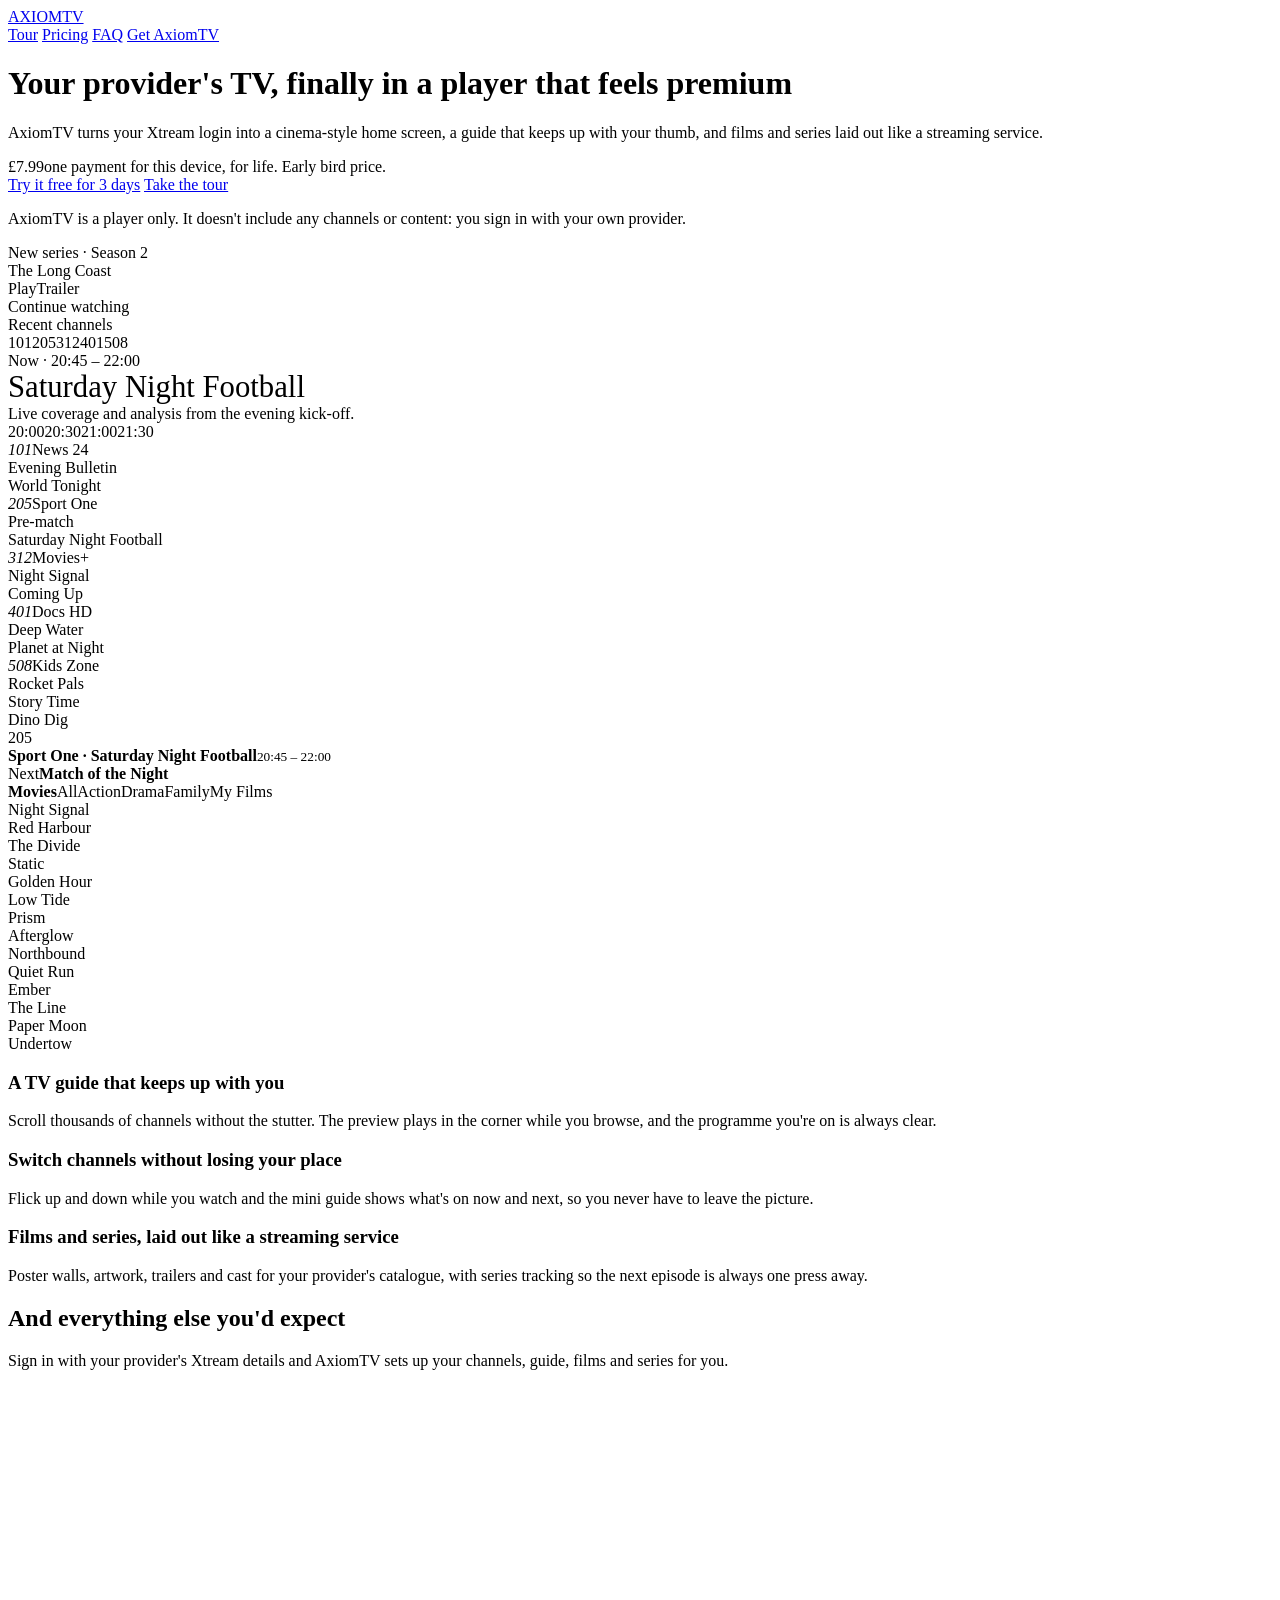
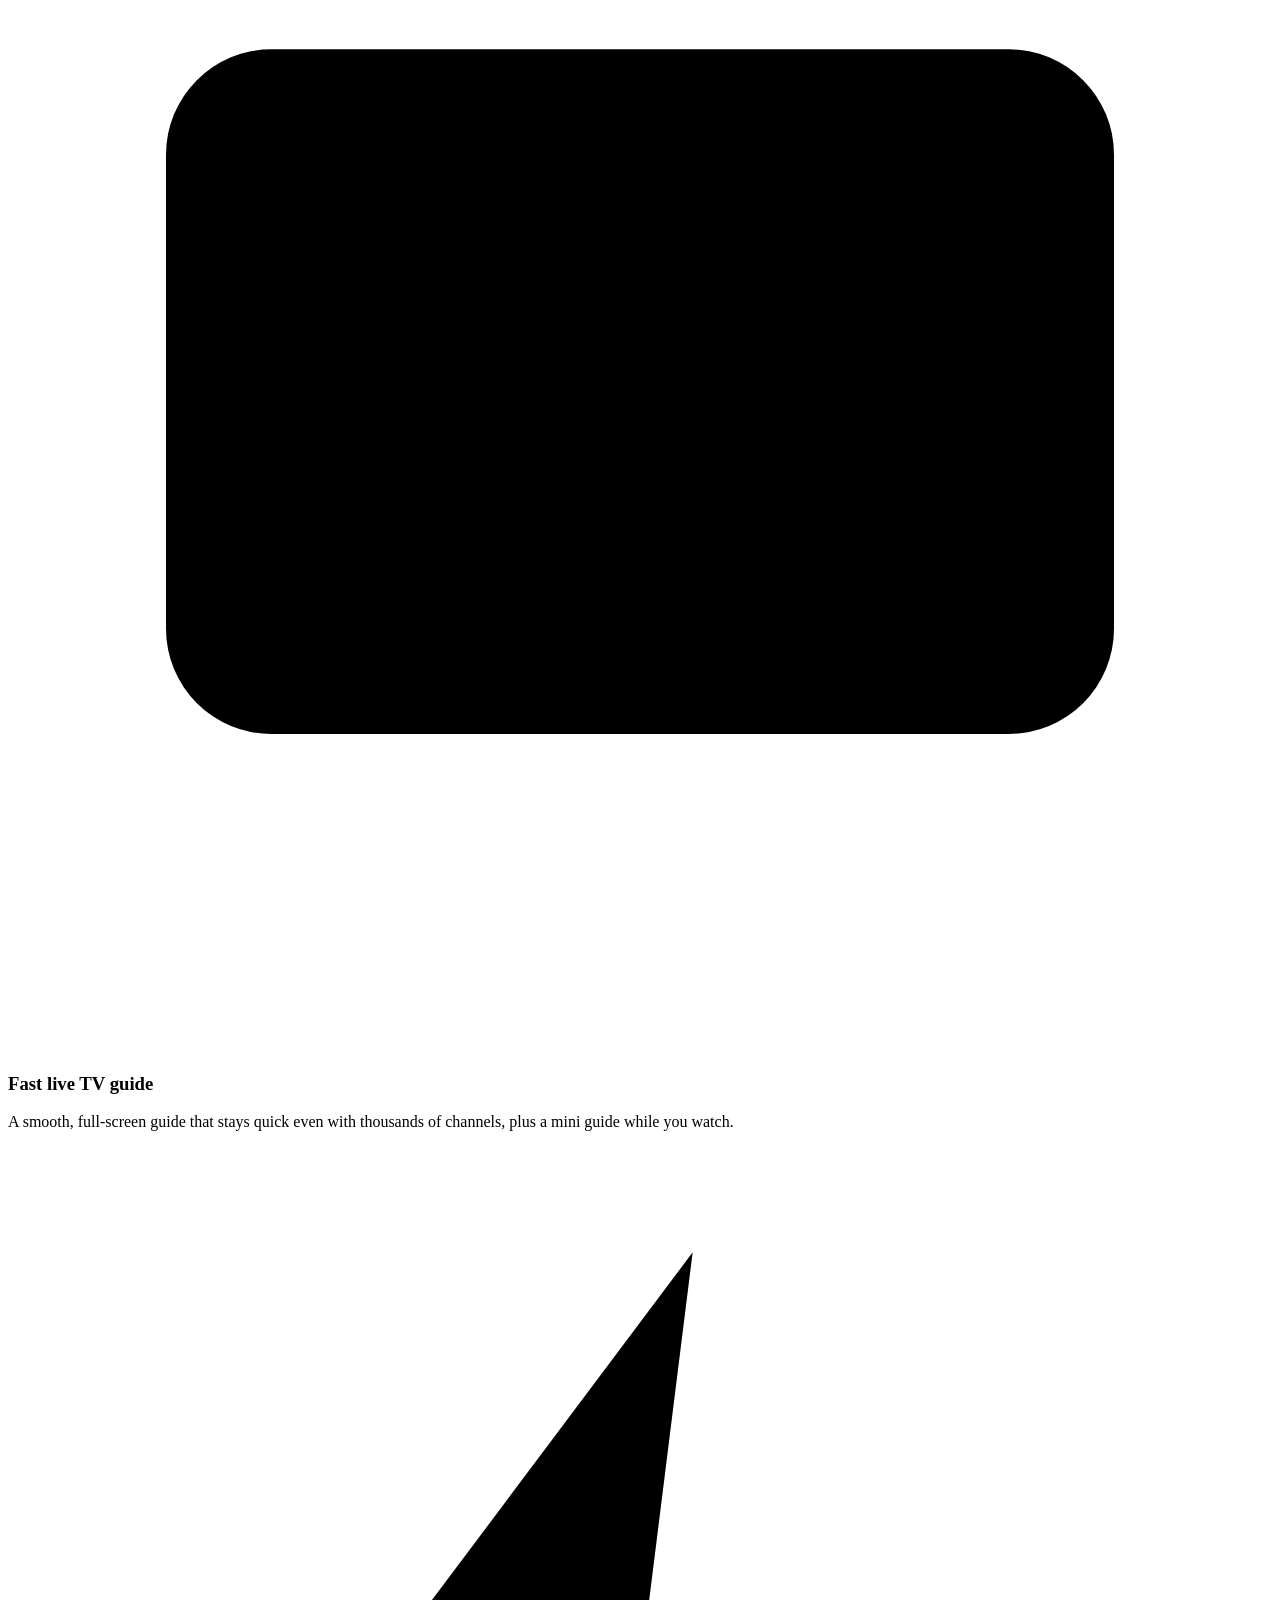
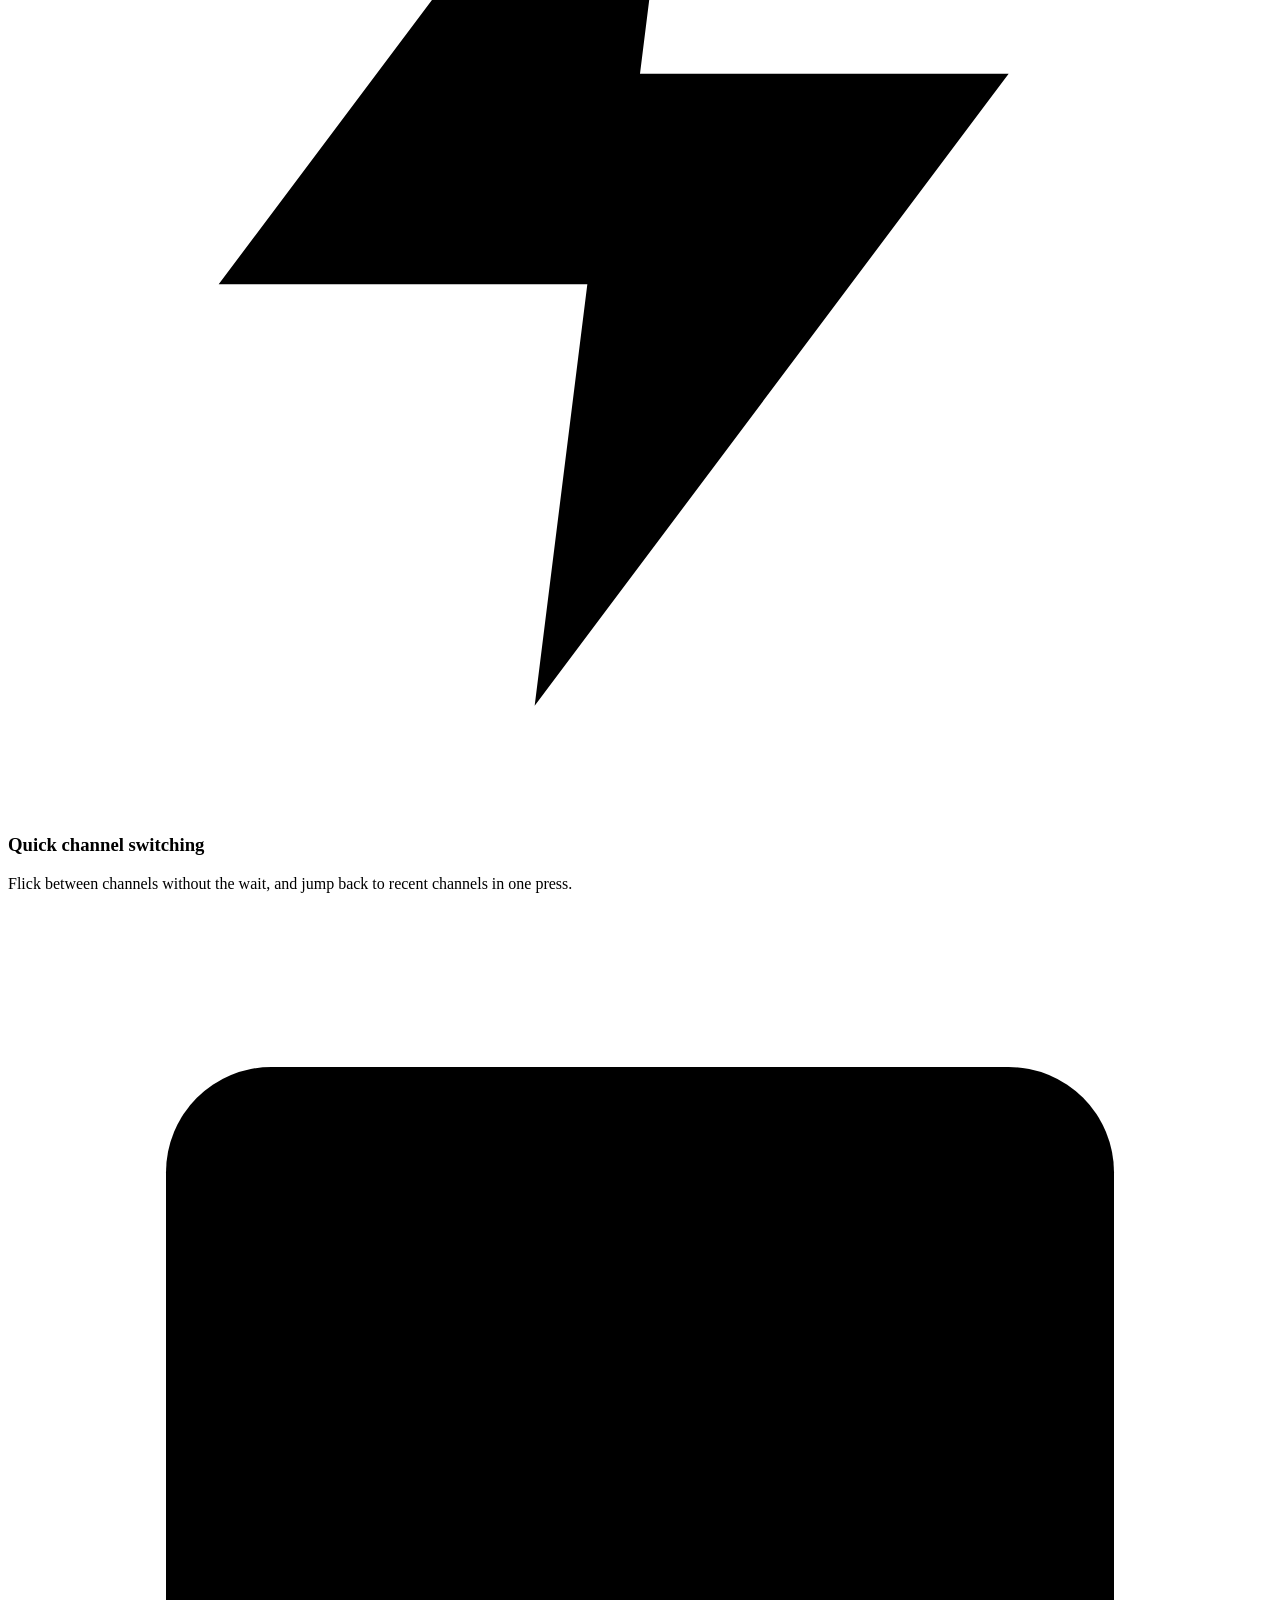
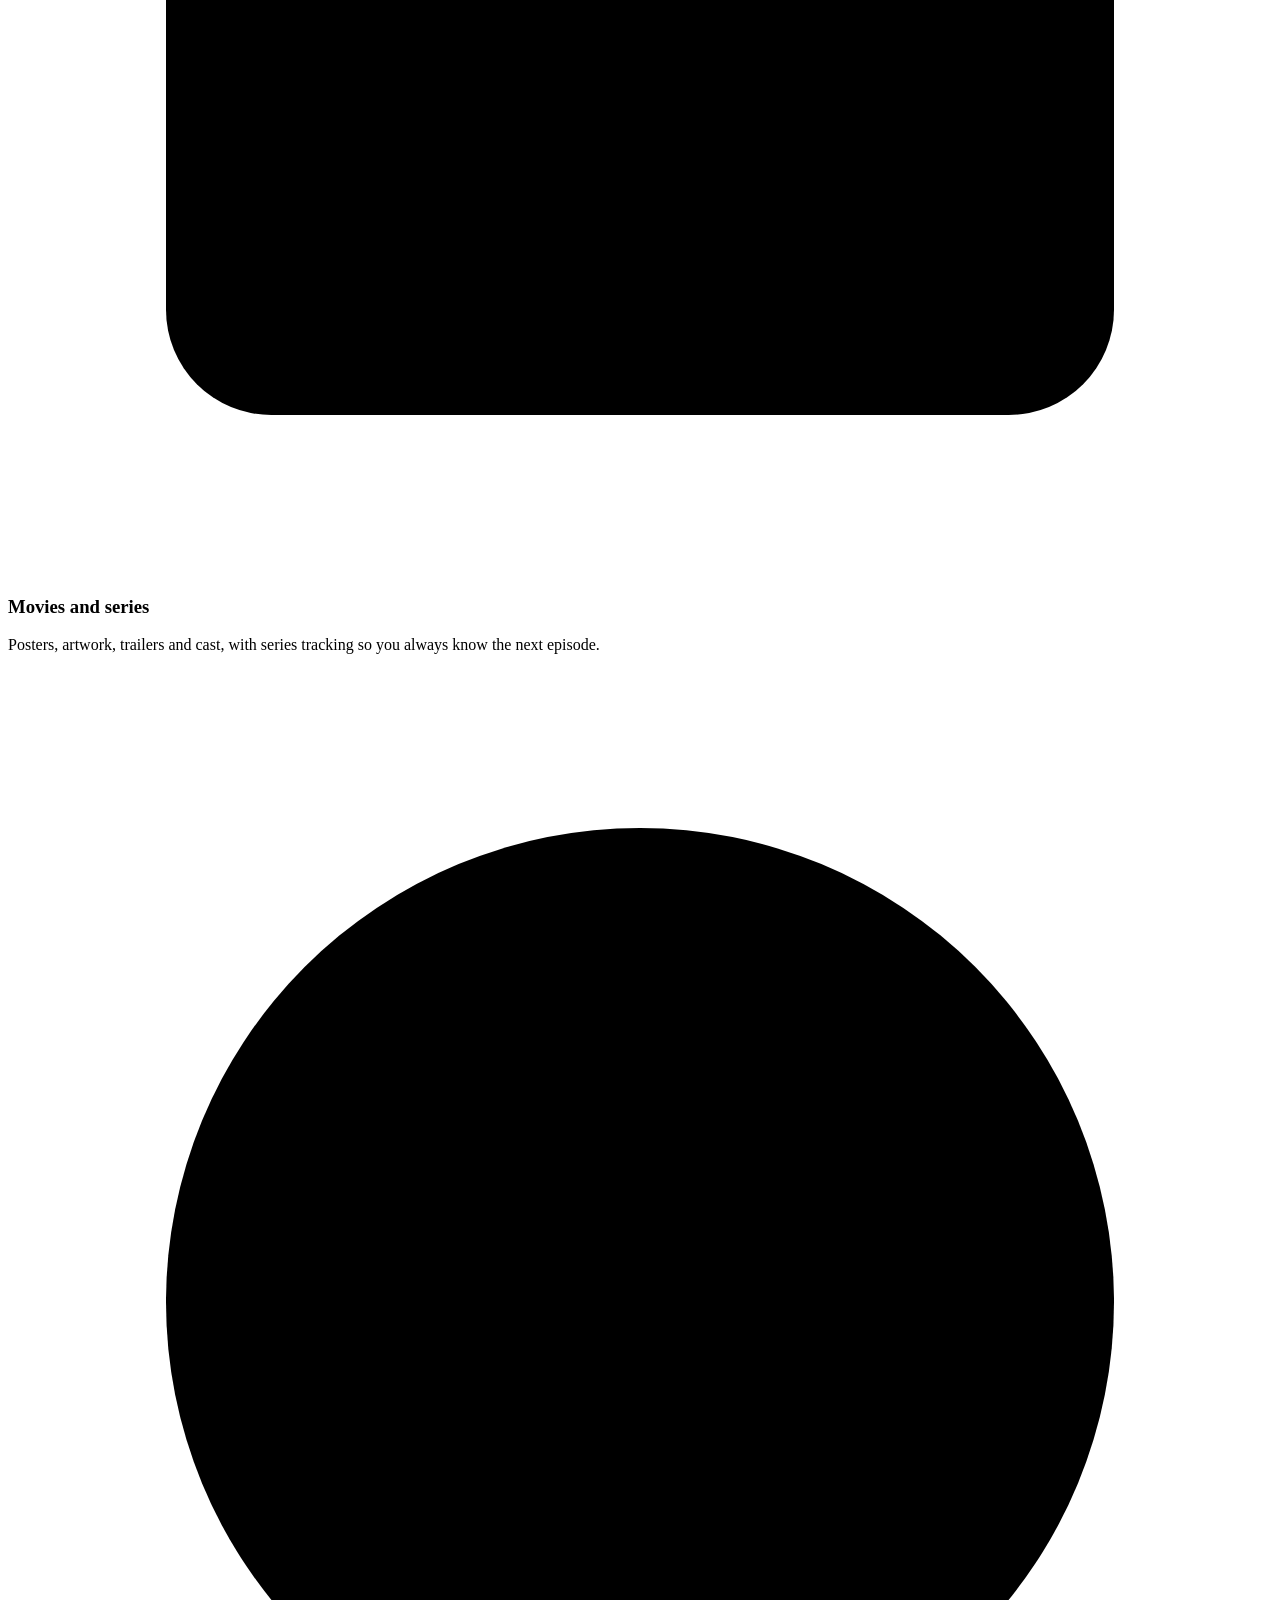
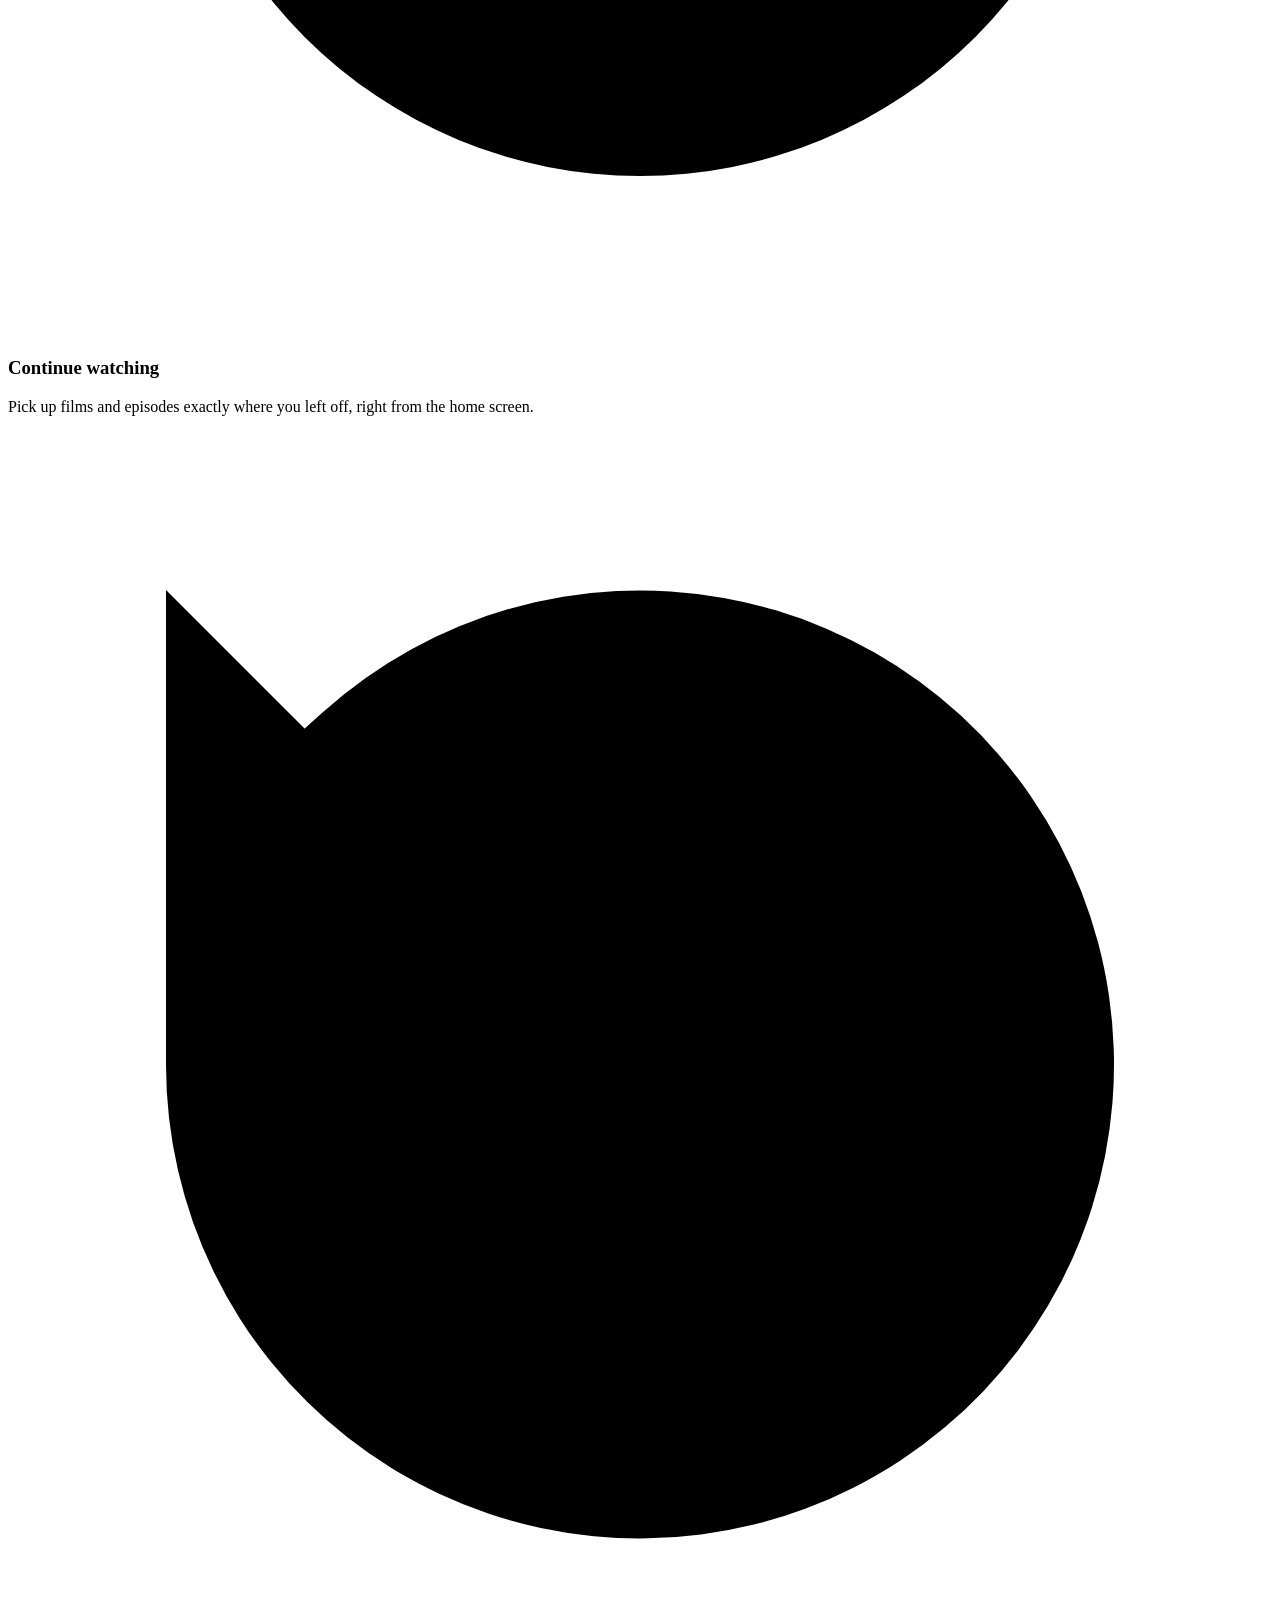
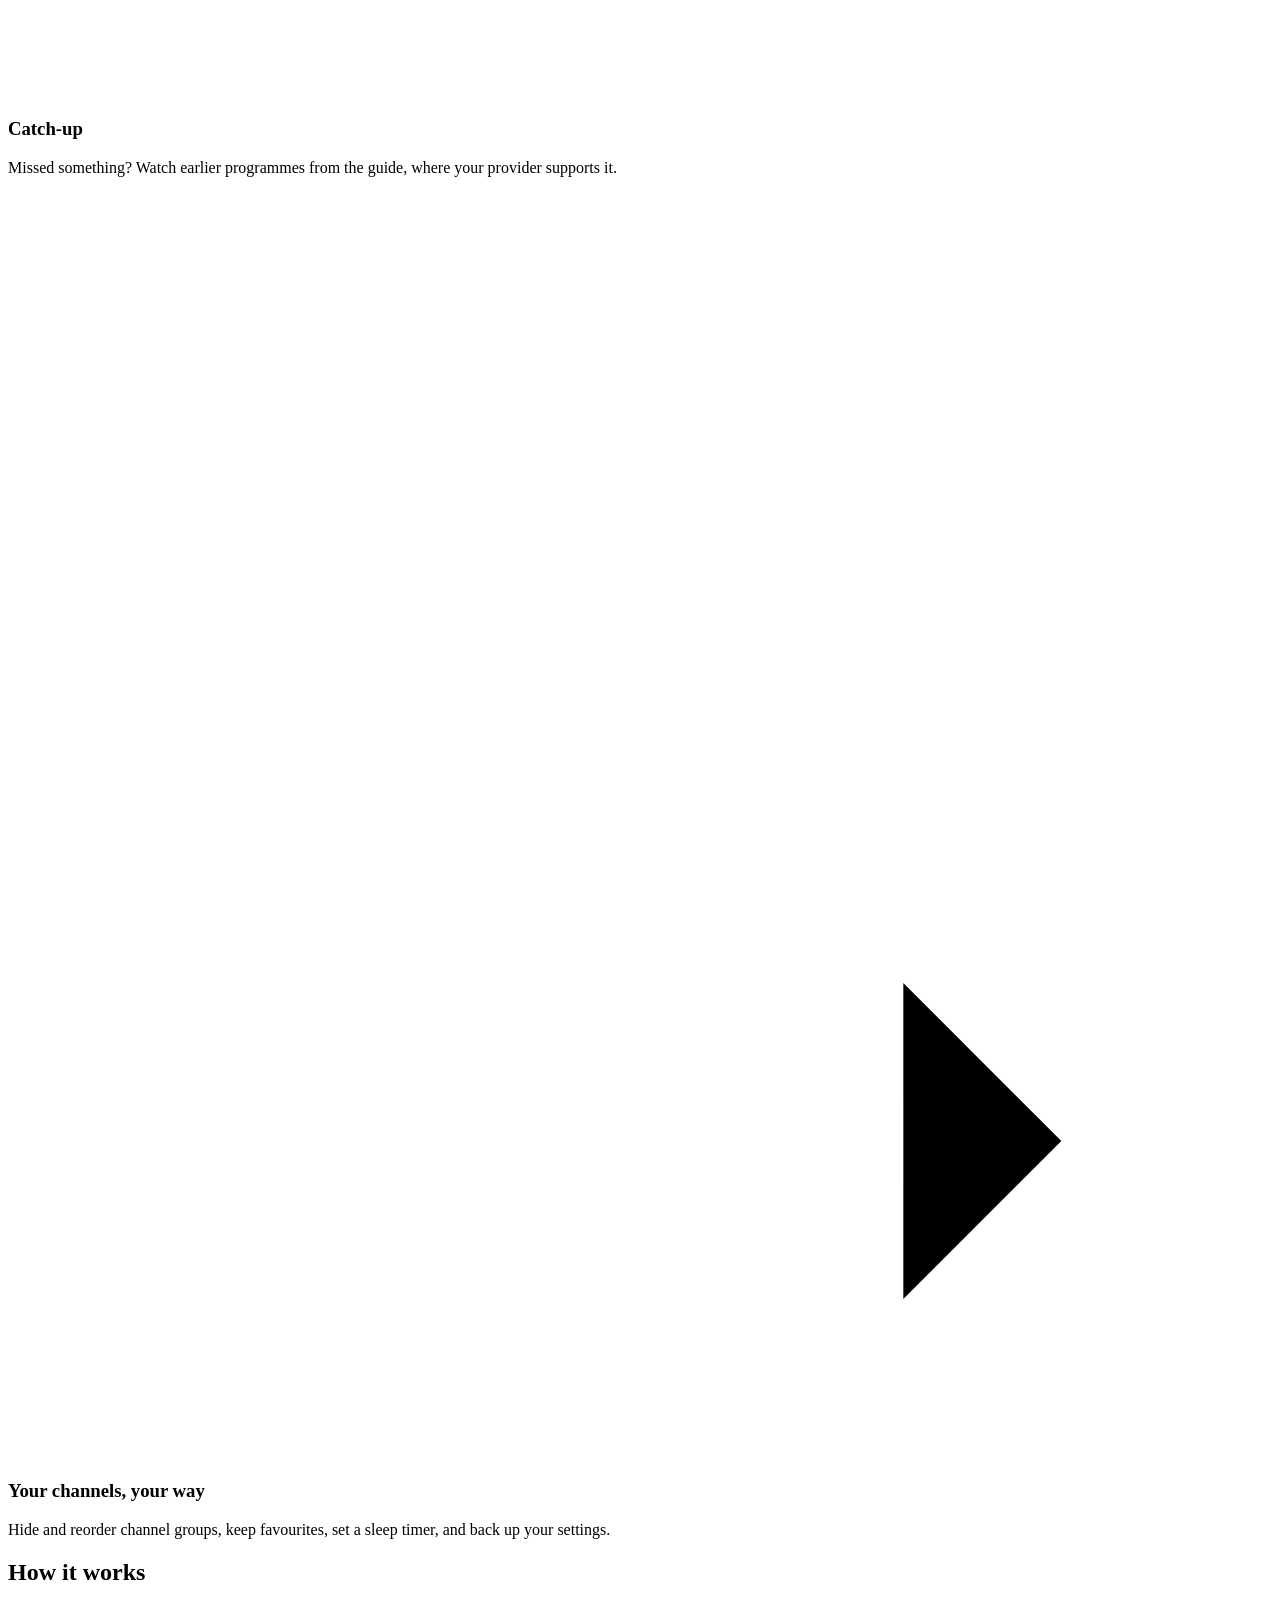
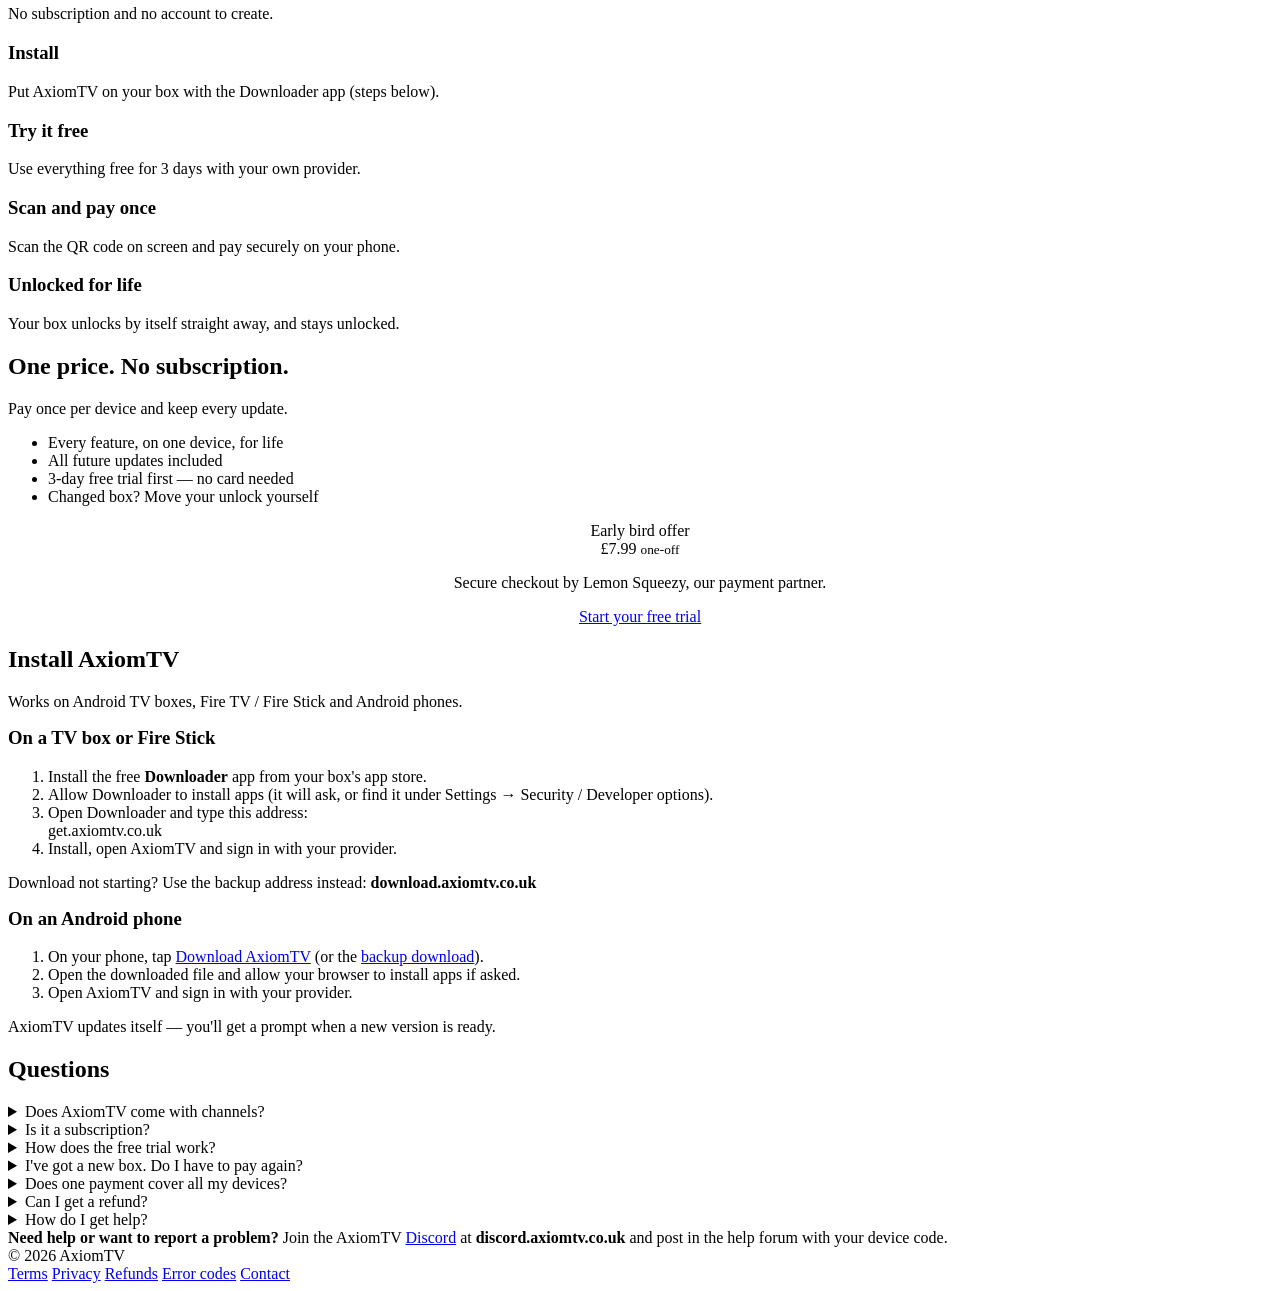
==== website/public/index.html @ 6c774df4 "Point Discord links at the AxiomTV server (discord.axiomtv.co.uk) Co-Authored-By: Claude Opus 5.5 <n" ====
<!doctype html>
<html lang="en-GB">
<head>
<meta charset="utf-8">
<meta name="viewport" content="width=device-width, initial-scale=1">
<title>AxiomTV – a fast, good-looking IPTV player for Android TV</title>
<meta name="description" content="AxiomTV is a media player for Android TV boxes, Fire TV and phones. Bring your own provider: fast live TV guide, movies and series, continue watching. 3-day free trial, then one payment unlocks your device for life.">
<meta property="og:title" content="AxiomTV">
<meta property="og:description" content="A fast, good-looking IPTV player for Android TV. 3-day free trial, one payment for life.">
<meta property="og:image" content="/icon.png">
<link rel="icon" href="/icon.png">
<link rel="preconnect" href="https://fonts.googleapis.com">
<link href="https://fonts.googleapis.com/css2?family=Michroma&family=Manrope:wght@400;500;600;700;800&display=swap" rel="stylesheet">
<link rel="stylesheet" href="/style.css">
<link rel="stylesheet" href="/tv.css">
</head>
<body>
<header class="top">
  <div class="wrap">
    <a class="brand" href="/"><img src="/logo.png" alt=""><span class="wordmark">AXIOMTV</span></a>
    <nav aria-label="Main">
      <a class="hide-sm" href="#tour">Tour</a>
      <a class="hide-sm" href="#pricing">Pricing</a>
      <a class="hide-sm" href="#faq">FAQ</a>
      <a class="btn gold small" href="#install">Get AxiomTV</a>
    </nav>
  </div>
</header>

<main>
  <div class="wrap hero2">
    <div class="hero-copy">
      <h1>Your provider's TV, finally in a player that feels premium</h1>
      <p class="lead">AxiomTV turns your Xtream login into a cinema-style home screen, a guide that keeps up with your thumb, and films and series laid out like a streaming service.</p>
      <div class="price-line"><span class="price-big">£7.99</span><span>one payment for this device, for life. Early bird price.</span></div>
      <div class="ctas">
        <a class="btn gold" href="#install">Try it free for 3 days</a>
        <a class="btn ghost" href="#tour">Take the tour</a>
      </div>
      <p class="note">AxiomTV is a player only. It doesn't include any channels or content: you sign in with your own provider.</p>
    </div>
    <div class="hero-tv">
      <div class="tv power">
        <div class="tv-frame">
          <div class="screen" aria-hidden="true">
            <div class="rail"><span class="mark"></span><i class="sel"></i><i></i><i></i><i></i><i></i></div>
            <div class="main">
              <div class="hero-tile art a6"><div class="t-meta">New series · Season 2</div><div class="t-title">The Long Coast</div><div class="t-btns"><span class="t-btn gold">Play</span><span class="t-btn">Trailer</span></div></div>
              <div class="row-title">Continue watching</div>
              <div class="tiles">
                <div class="tile art a1 focus"><span class="bar"><b style="width:70%"></b></span></div>
                <div class="tile art a3"><span class="bar"><b style="width:35%"></b></span></div>
                <div class="tile art a5"><span class="bar"><b style="width:82%"></b></span></div>
                <div class="tile art a2"><span class="bar"><b style="width:20%"></b></span></div>
                <div class="tile art a7"><span class="bar"><b style="width:55%"></b></span></div>
              </div>
              <div class="row-title">Recent channels</div>
              <div class="chans"><span class="chan">101</span><span class="chan">205</span><span class="chan">312</span><span class="chan">401</span><span class="chan">508</span></div>
            </div>
          </div>
        </div>
        <div class="tv-stand"></div>
      </div>
    </div>
  </div>

  <section id="tour" class="tour">
    <div class="wrap">
      <div class="tour-grid">
        <div class="tour-sticky">
          <div class="tv" id="tour-tv">
            <div class="tv-frame">
              <div class="screen" aria-hidden="true">
                <div class="layer on" data-screen="guide">
                  <div class="rail"><span class="mark"></span><i></i><i class="sel"></i><i></i><i></i><i></i></div>
                  <div class="main">
                    <div class="g-top">
                      <div class="g-preview art a4"></div>
                      <div class="g-info"><div class="g-now">Now · 20:45 – 22:00</div><div class="t-title" style="font-size:2.4cqw">Saturday Night Football</div><div class="g-desc">Live coverage and analysis from the evening kick-off.</div></div>
                    </div>
                    <div class="g-times"><span></span><span>20:00</span><span>20:30</span><span>21:00</span><span>21:30</span></div>
                    <div class="g-grid">
                      <span class="g-nowline"></span>
                      <div class="g-row"><div class="g-ch"><em>101</em>News 24</div><div class="g-progs"><div class="g-p" style="flex:2">Evening Bulletin</div><div class="g-p" style="flex:3">World Tonight</div></div></div>
                      <div class="g-row"><div class="g-ch"><em>205</em>Sport One</div><div class="g-progs"><div class="g-p" style="flex:1.2">Pre-match</div><div class="g-p focus" style="flex:3.8">Saturday Night Football</div></div></div>
                      <div class="g-row"><div class="g-ch"><em>312</em>Movies+</div><div class="g-progs"><div class="g-p" style="flex:3.4">Night Signal</div><div class="g-p" style="flex:1.6">Coming Up</div></div></div>
                      <div class="g-row"><div class="g-ch"><em>401</em>Docs HD</div><div class="g-progs"><div class="g-p" style="flex:2.5">Deep Water</div><div class="g-p" style="flex:2.5">Planet at Night</div></div></div>
                      <div class="g-row"><div class="g-ch"><em>508</em>Kids Zone</div><div class="g-progs"><div class="g-p" style="flex:1.5">Rocket Pals</div><div class="g-p" style="flex:1.5">Story Time</div><div class="g-p" style="flex:2">Dino Dig</div></div></div>
                    </div>
                  </div>
                </div>
                <div class="layer" data-screen="player">
                  <div class="play-bg art a4" style="border-radius:0"></div>
                  <div class="mini">
                    <div class="num">205</div>
                    <div class="what"><b>Sport One · Saturday Night Football</b><small>20:45 – 22:00</small><div class="prog"><b></b></div></div>
                    <div class="next">Next<b>Match of the Night</b></div>
                  </div>
                </div>
                <div class="layer" data-screen="movies">
                  <div class="rail"><span class="mark"></span><i></i><i></i><i class="sel"></i><i></i><i></i></div>
                  <div class="main">
                    <div class="m-head"><b>Movies</b><span class="chip sel">All</span><span class="chip">Action</span><span class="chip">Drama</span><span class="chip">Family</span><span class="chip">My Films</span></div>
                    <div class="posters">
                      <div class="poster art a1"><span>Night Signal</span></div><div class="poster art a2 focus"><span>Red Harbour</span></div><div class="poster art a3"><span>The Divide</span></div><div class="poster art a5"><span>Static</span></div><div class="poster art a6"><span>Golden Hour</span></div><div class="poster art a7"><span>Low Tide</span></div><div class="poster art a8"><span>Prism</span></div>
                      <div class="poster art a4"><span>Afterglow</span></div><div class="poster art a8"><span>Northbound</span></div><div class="poster art a1"><span>Quiet Run</span></div><div class="poster art a6"><span>Ember</span></div><div class="poster art a3"><span>The Line</span></div><div class="poster art a2"><span>Paper Moon</span></div><div class="poster art a5"><span>Undertow</span></div>
                    </div>
                  </div>
                </div>
              </div>
            </div>
            <div class="tv-stand"></div>
          </div>
          <div class="tour-dots" aria-hidden="true"><i class="on"></i><i></i><i></i></div>
        </div>
        <div class="tour-steps">
          <div class="tour-step on" data-show="guide">
            <h3>A TV guide that keeps up with you</h3>
            <p>Scroll thousands of channels without the stutter. The preview plays in the corner while you browse, and the programme you're on is always clear.</p>
          </div>
          <div class="tour-step" data-show="player">
            <h3>Switch channels without losing your place</h3>
            <p>Flick up and down while you watch and the mini guide shows what's on now and next, so you never have to leave the picture.</p>
          </div>
          <div class="tour-step" data-show="movies">
            <h3>Films and series, laid out like a streaming service</h3>
            <p>Poster walls, artwork, trailers and cast for your provider's catalogue, with series tracking so the next episode is always one press away.</p>
          </div>
        </div>
      </div>
    </div>
  </section>

  <section id="features">
    <div class="wrap">
      <h2>And everything else you'd expect</h2>
      <p class="sub">Sign in with your provider's Xtream details and AxiomTV sets up your channels, guide, films and series for you.</p>
      <div class="grid">
        <div class="card feature">
          <div class="icon"><svg viewBox="0 0 24 24" aria-hidden="true"><rect x="3" y="5" width="18" height="13" rx="2"/><path d="M8 21h8M3 10h18"/></svg></div>
          <h3>Fast live TV guide</h3>
          <p>A smooth, full-screen guide that stays quick even with thousands of channels, plus a mini guide while you watch.</p>
        </div>
        <div class="card feature">
          <div class="icon"><svg viewBox="0 0 24 24" aria-hidden="true"><path d="M13 2 4 14h7l-1 8 9-12h-7z"/></svg></div>
          <h3>Quick channel switching</h3>
          <p>Flick between channels without the wait, and jump back to recent channels in one press.</p>
        </div>
        <div class="card feature">
          <div class="icon"><svg viewBox="0 0 24 24" aria-hidden="true"><rect x="3" y="3" width="18" height="18" rx="2"/><path d="M7 3v18M17 3v18M3 8h4M3 16h4M17 8h4M17 16h4"/></svg></div>
          <h3>Movies and series</h3>
          <p>Posters, artwork, trailers and cast, with series tracking so you always know the next episode.</p>
        </div>
        <div class="card feature">
          <div class="icon"><svg viewBox="0 0 24 24" aria-hidden="true"><circle cx="12" cy="12" r="9"/><path d="m10 8 6 4-6 4z"/></svg></div>
          <h3>Continue watching</h3>
          <p>Pick up films and episodes exactly where you left off, right from the home screen.</p>
        </div>
        <div class="card feature">
          <div class="icon"><svg viewBox="0 0 24 24" aria-hidden="true"><path d="M3 12a9 9 0 1 0 3-6.7L3 8"/><path d="M3 3v5h5M12 7v5l3 2"/></svg></div>
          <h3>Catch-up</h3>
          <p>Missed something? Watch earlier programmes from the guide, where your provider supports it.</p>
        </div>
        <div class="card feature">
          <div class="icon"><svg viewBox="0 0 24 24" aria-hidden="true"><path d="M4 6h16M4 12h10M4 18h7"/><path d="m17 15 3 3-3 3"/></svg></div>
          <h3>Your channels, your way</h3>
          <p>Hide and reorder channel groups, keep favourites, set a sleep timer, and back up your settings.</p>
        </div>
      </div>
    </div>
  </section>

  <section id="how">
    <div class="wrap">
      <h2>How it works</h2>
      <p class="sub">No subscription and no account to create.</p>
      <div class="steps">
        <div class="card step"><h3>Install</h3><p>Put AxiomTV on your box with the Downloader app (steps below).</p></div>
        <div class="card step"><h3>Try it free</h3><p>Use everything free for 3 days with your own provider.</p></div>
        <div class="card step"><h3>Scan and pay once</h3><p>Scan the QR code on screen and pay securely on your phone.</p></div>
        <div class="card step"><h3>Unlocked for life</h3><p>Your box unlocks by itself straight away, and stays unlocked.</p></div>
      </div>
    </div>
  </section>

  <section id="pricing">
    <div class="wrap">
      <div class="card pricing">
        <div>
          <h2>One price. No subscription.</h2>
          <p class="sub" style="margin-bottom:0">Pay once per device and keep every update.</p>
          <ul class="ticks">
            <li>Every feature, on one device, for life</li>
            <li>All future updates included</li>
            <li>3-day free trial first — no card needed</li>
            <li>Changed box? Move your unlock yourself</li>
          </ul>
        </div>
        <div style="text-align:center">
          <div class="price-chip">Early bird offer</div>
          <div class="big-price">£7.99 <small>one-off</small></div>
          <p class="note">Secure checkout by Lemon Squeezy, our payment partner.</p>
          <a class="btn gold" href="#install">Start your free trial</a>
        </div>
      </div>
    </div>
  </section>

  <section id="install">
    <div class="wrap">
      <h2>Install AxiomTV</h2>
      <p class="sub">Works on Android TV boxes, Fire TV / Fire Stick and Android phones.</p>
      <div class="grid">
        <div class="card">
          <h3 style="margin-top:0">On a TV box or Fire Stick</h3>
          <ol class="how">
            <li>Install the free <b>Downloader</b> app from your box's app store.</li>
            <li>Allow Downloader to install apps (it will ask, or find it under Settings → Security / Developer options).</li>
            <li>Open Downloader and type this address:<br><span class="install-code" id="get-url">get.axiomtv.co.uk</span></li>
            <li>Install, open AxiomTV and sign in with your provider.</li>
          </ol>
          <p class="note">Download not starting? Use the backup address instead: <b>download.axiomtv.co.uk</b></p>
        </div>
        <div class="card">
          <h3 style="margin-top:0">On an Android phone</h3>
          <ol class="how">
            <li>On your phone, tap <a href="/get">Download AxiomTV</a> (or the <a href="/backup">backup download</a>).</li>
            <li>Open the downloaded file and allow your browser to install apps if asked.</li>
            <li>Open AxiomTV and sign in with your provider.</li>
          </ol>
          <p class="note">AxiomTV updates itself — you'll get a prompt when a new version is ready.</p>
        </div>
      </div>
    </div>
  </section>

  <section id="faq">
    <div class="wrap">
      <h2>Questions</h2>
      <div class="card">
        <details><summary>Does AxiomTV come with channels?</summary><p>No. AxiomTV is a player only. You need your own subscription with a provider that gives you Xtream login details, and you're responsible for making sure your provider and what you watch are legal where you live.</p></details>
        <details><summary>Is it a subscription?</summary><p>No. You pay once and that device is unlocked for life, including future updates.</p></details>
        <details><summary>How does the free trial work?</summary><p>Every device gets 3 days of full use. When the trial ends, AxiomTV shows a QR code — scan it, pay on your phone, and the box unlocks by itself. No card is needed for the trial.</p></details>
        <details><summary>I've got a new box. Do I have to pay again?</summary><p>No. On your old box go to Settings → Licence → Move to another box, then on the new box choose "Already paid?" and type the code. If your old box is lost or broken, use the email and order number from your receipt. You can move it yourself once every 30 days — message us if you need help.</p></details>
        <details><summary>Does one payment cover all my devices?</summary><p>One payment unlocks one device. Each box or phone you want to use needs its own unlock.</p></details>
        <details><summary>Can I get a refund?</summary><p>The free trial is there so you can try everything first, so we don't normally refund after you've paid. If AxiomTV doesn't work as described on your device, message us and we'll put it right or refund you. See the <a href="/refunds.html">refund policy</a>.</p></details>
        <details><summary>How do I get help?</summary><p>Join our <a href="/discord">Discord</a> (discord.axiomtv.co.uk) and post in the help forum. Have your device code ready: it's in Settings → Licence, or on the payment screen.</p></details>
      </div>
    </div>
  </section>

  <section id="contact">
    <div class="wrap">
      <div class="callout"><b>Need help or want to report a problem?</b> Join the AxiomTV <a href="/discord">Discord</a> at <b>discord.axiomtv.co.uk</b> and post in the help forum with your device code.</div>
    </div>
  </section>
</main>

<footer>
  <div class="wrap">
    <span>© 2026 AxiomTV</span>
    <nav aria-label="Legal">
      <a href="/terms.html">Terms</a>
      <a href="/privacy.html">Privacy</a>
      <a href="/refunds.html">Refunds</a>
      <a href="/help">Error codes</a>
      <a href="/discord">Contact</a>
    </nav>
  </div>
</footer>
<script>
(function () {
  var tv = document.getElementById("tour-tv");
  if (!tv || !("IntersectionObserver" in window)) return;
  var steps = [].slice.call(document.querySelectorAll(".tour-step"));
  var layers = [].slice.call(tv.querySelectorAll(".layer"));
  var dots = [].slice.call(document.querySelectorAll(".tour-dots i"));
  function show(name) {
    layers.forEach(function (l) { l.classList.toggle("on", l.dataset.screen === name); });
    steps.forEach(function (s, i) { var on = s.dataset.show === name; s.classList.toggle("on", on); if (dots[i]) dots[i].classList.toggle("on", on); });
  }
  var io = new IntersectionObserver(function (entries) {
    entries.forEach(function (e) { if (e.isIntersecting) show(e.target.dataset.show); });
  }, { rootMargin: "-45% 0px -45% 0px" });
  steps.forEach(function (s) { io.observe(s); });
})();
</script>
</body>
</html>
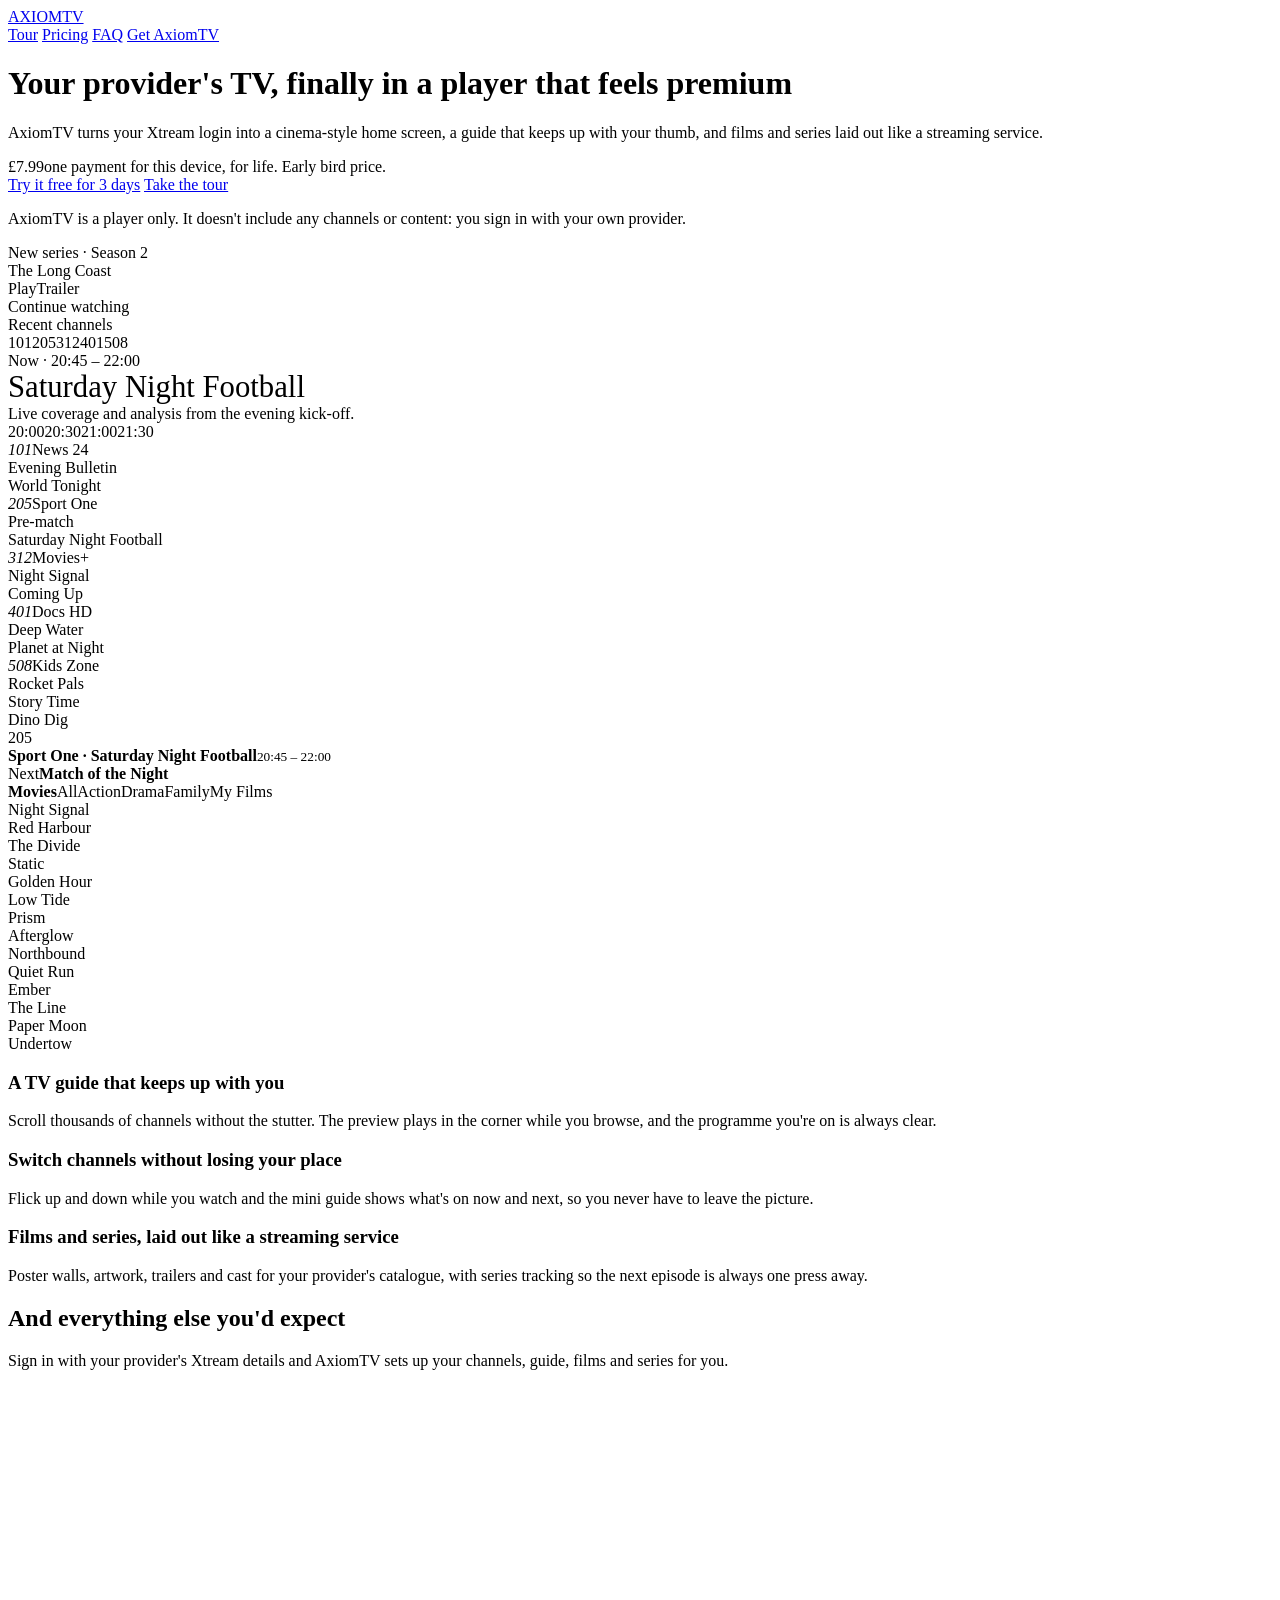
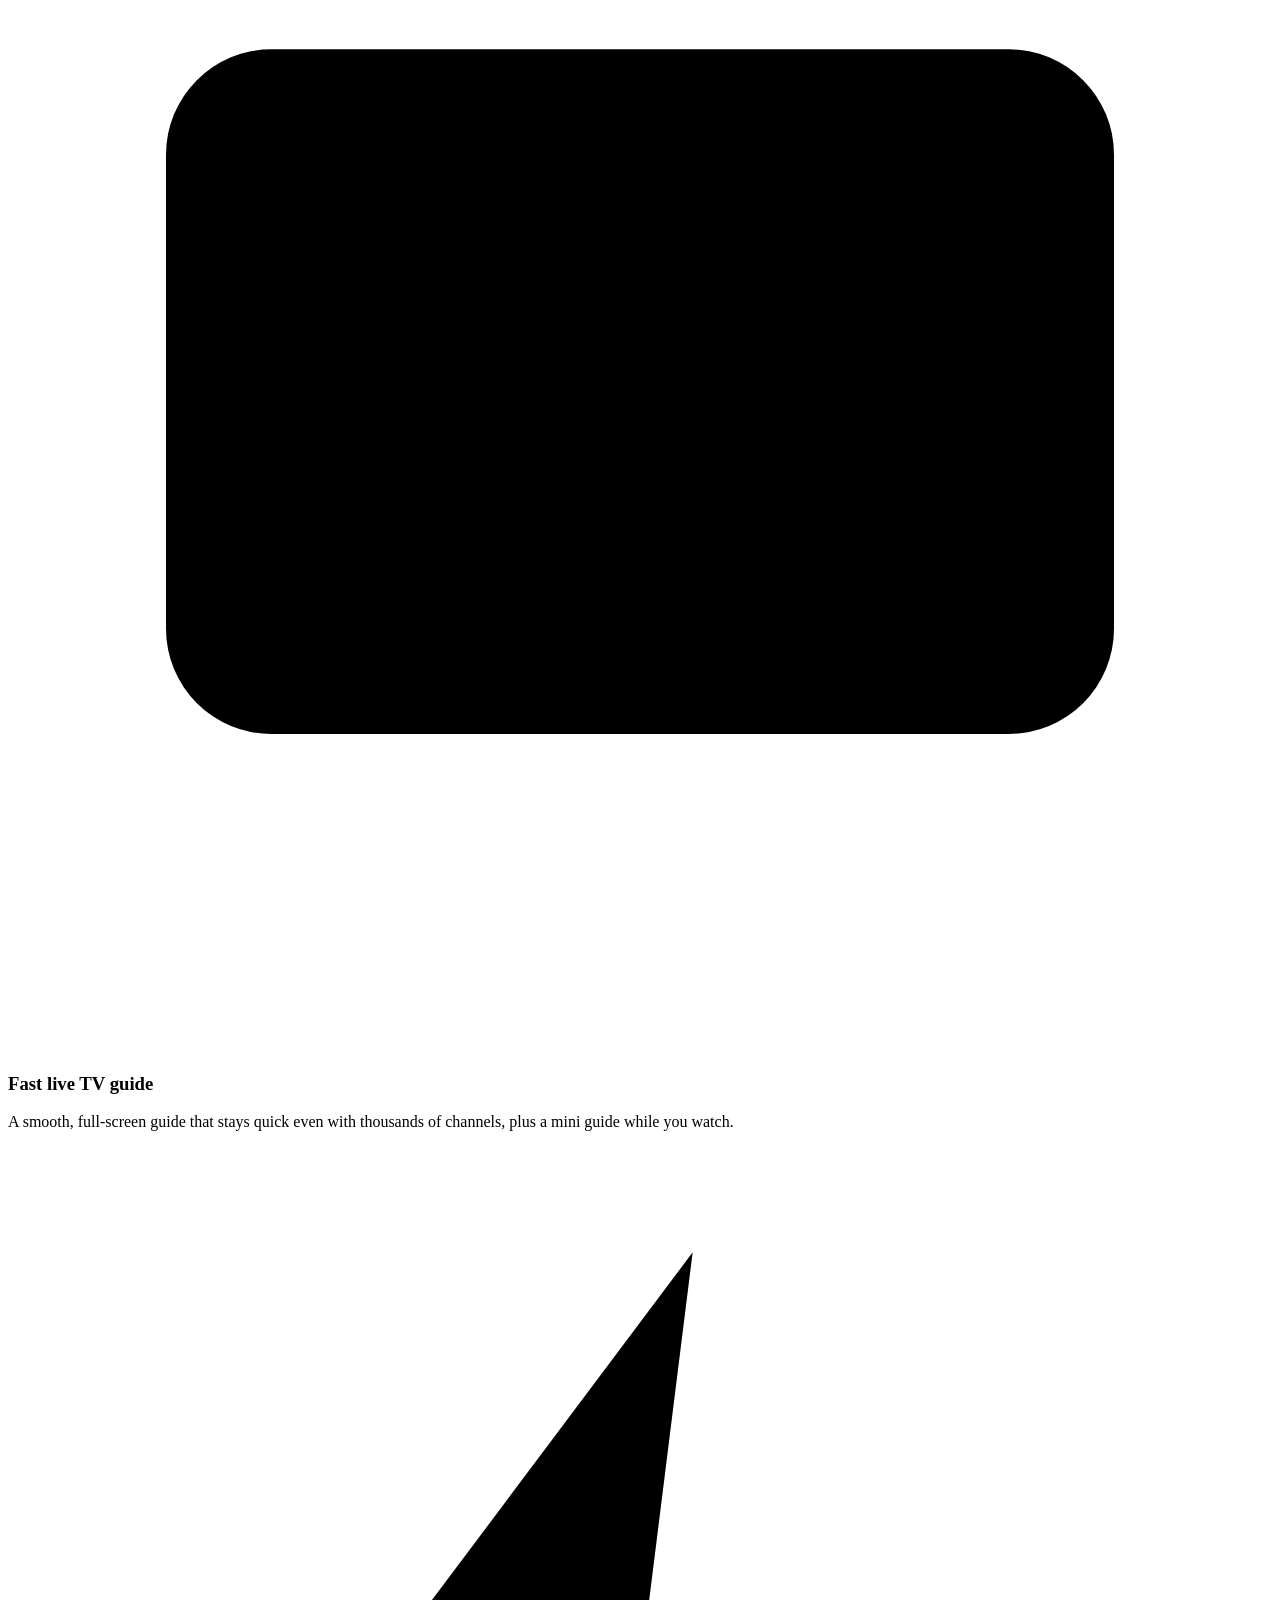
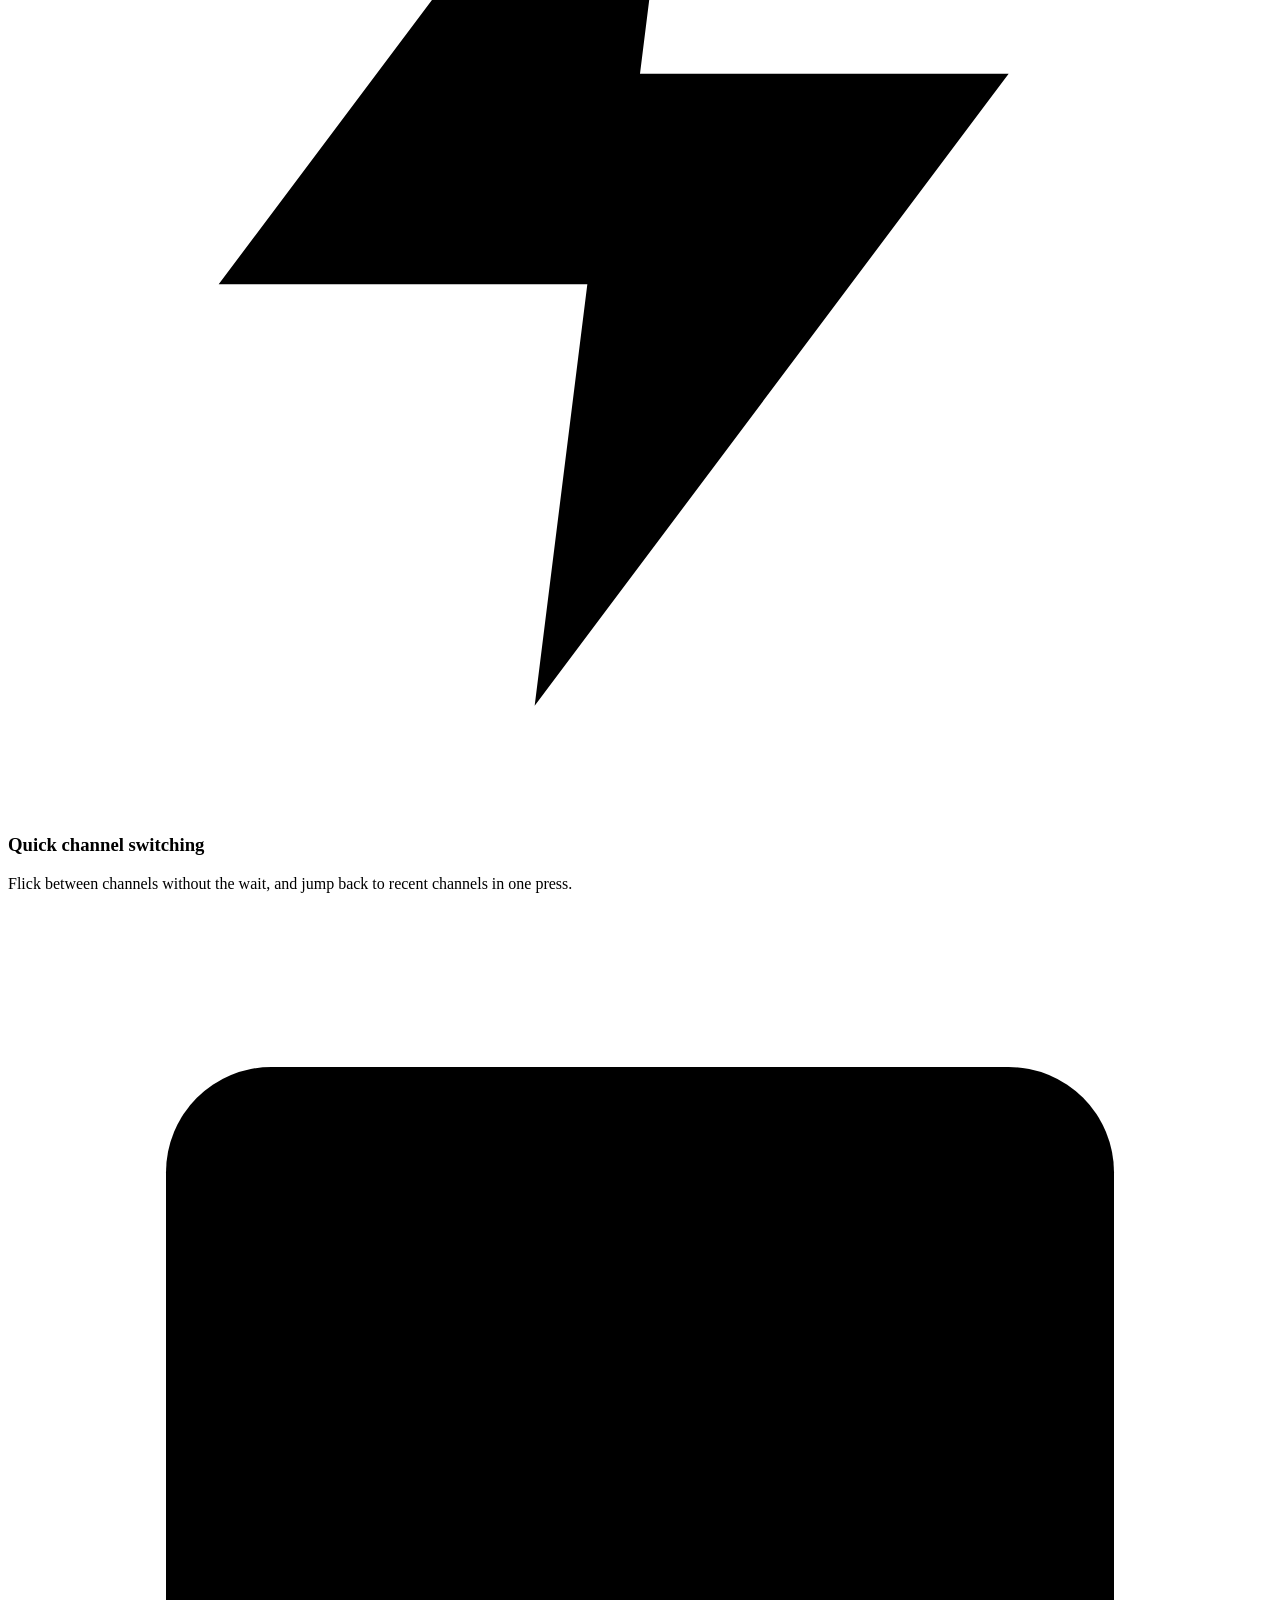
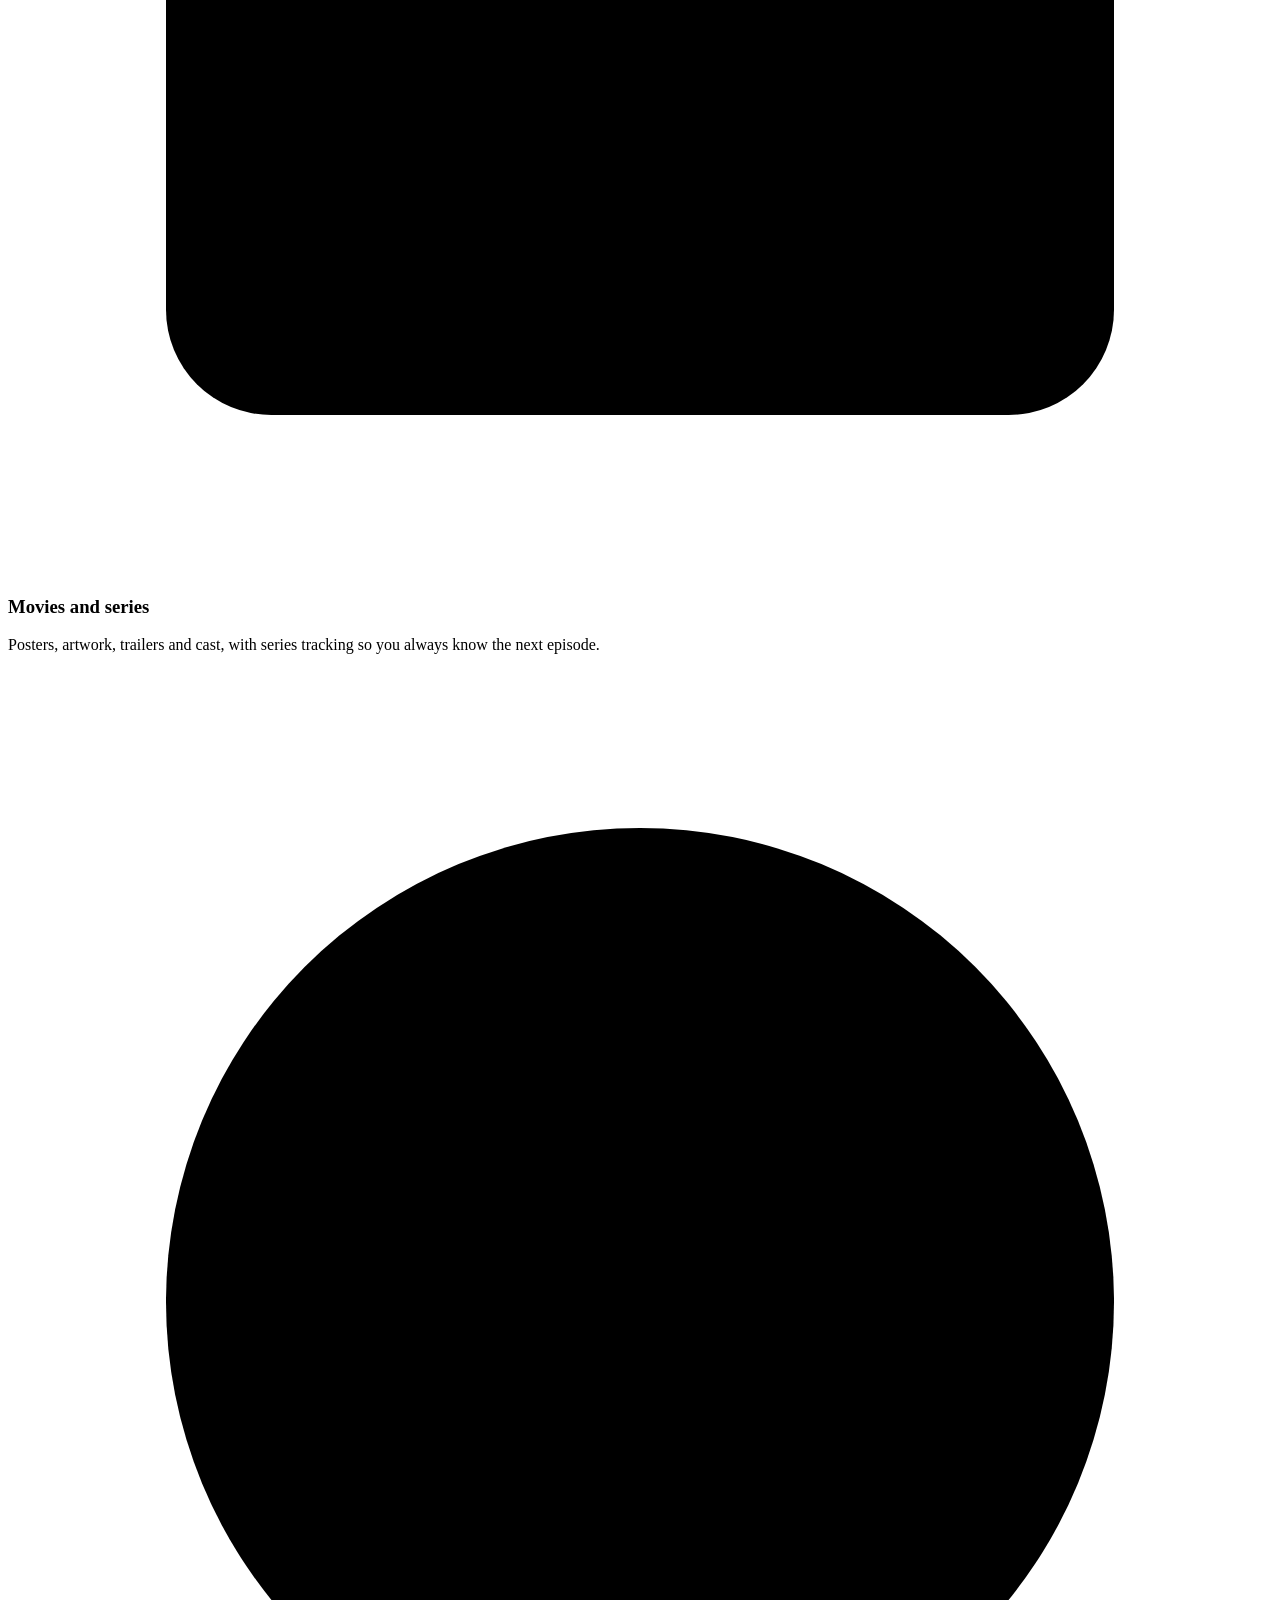
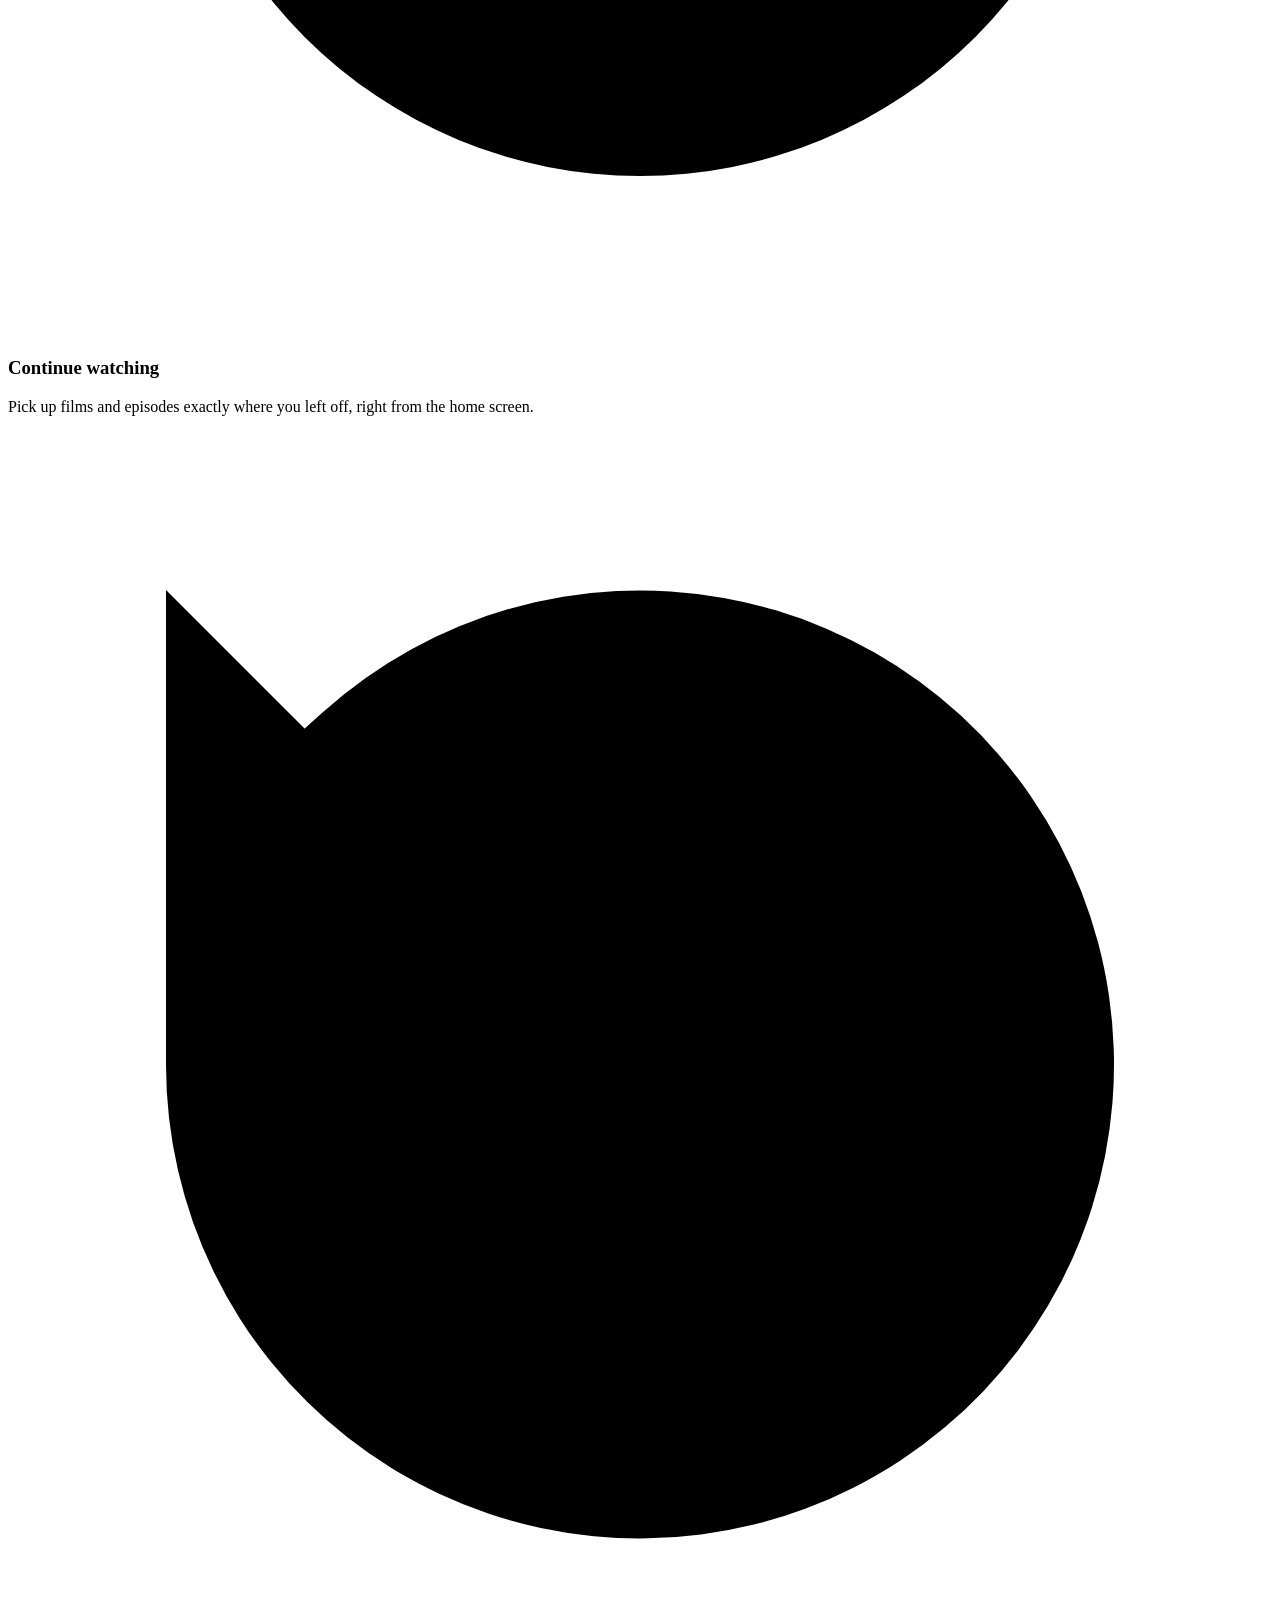
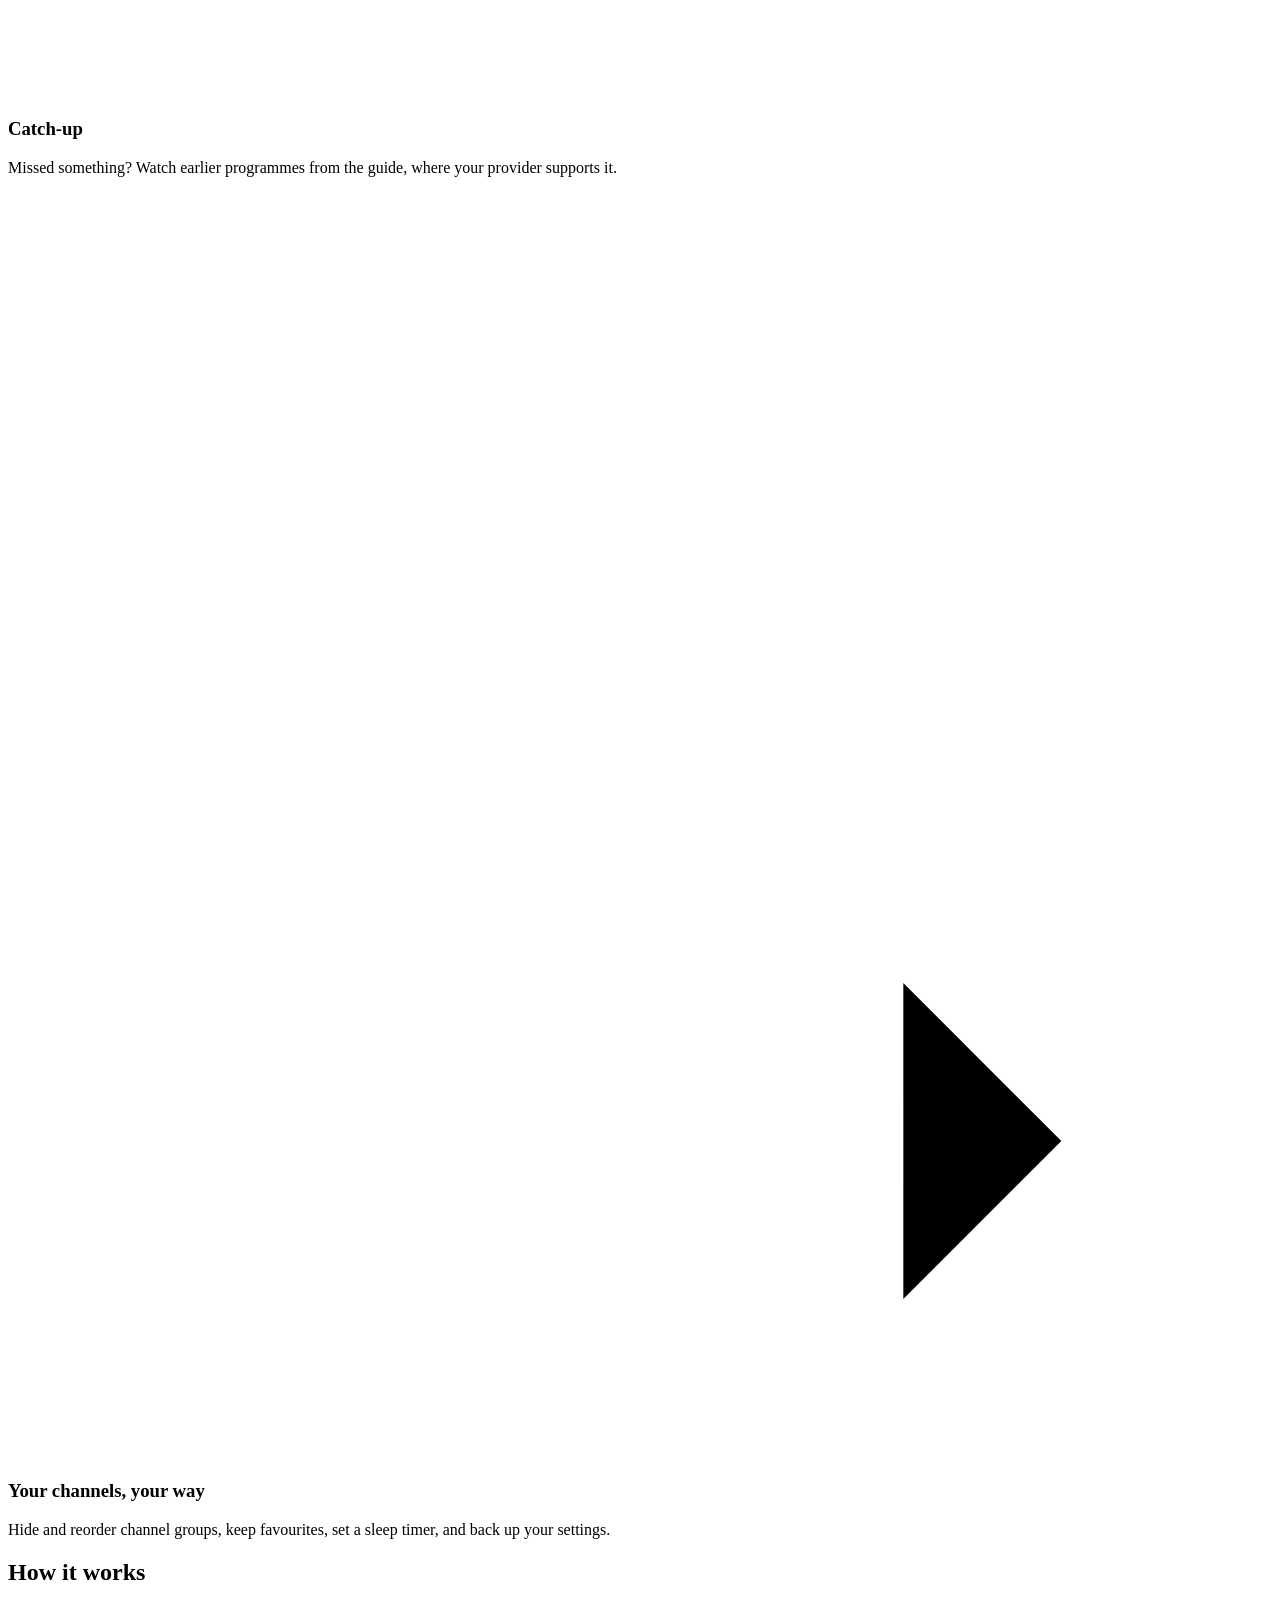
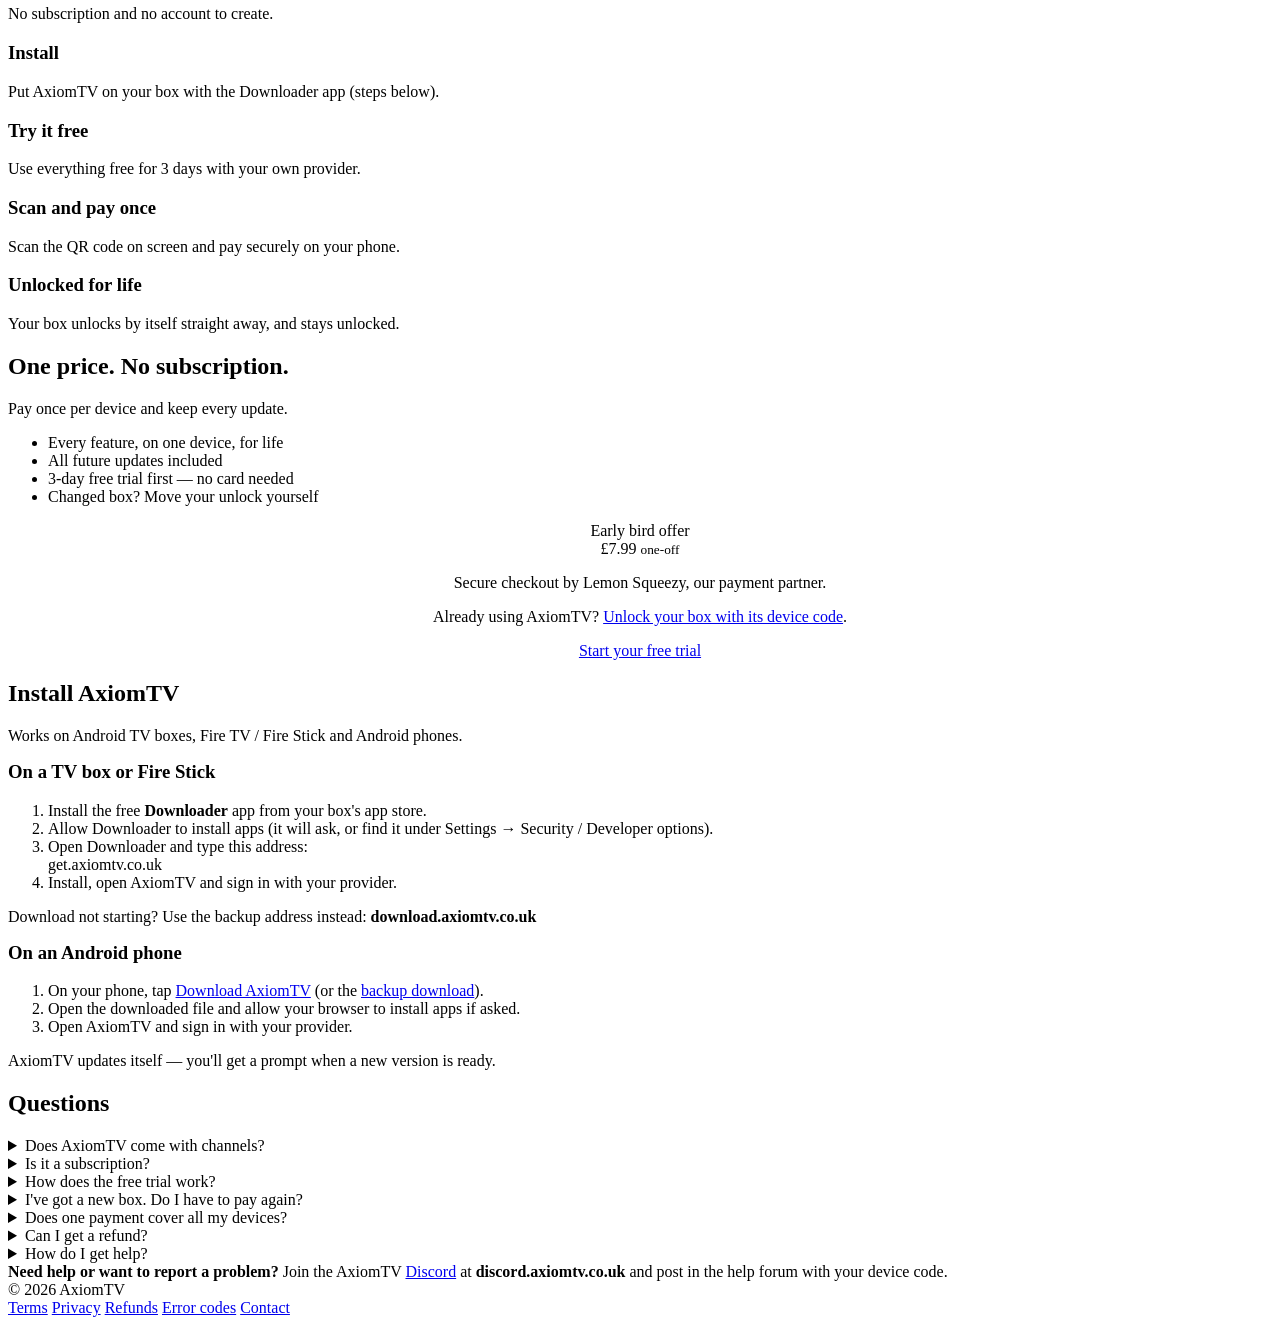
==== commit 484ebe8b: "Website: axiomtv.co.uk/link lets people type their device code to reach the payment page Co-Authored" ====
--- a/website/public/index.html
+++ b/website/public/index.html
@@ -200,6 +200,7 @@
           <div class="price-chip">Early bird offer</div>
           <div class="big-price">£7.99 <small>one-off</small></div>
           <p class="note">Secure checkout by Lemon Squeezy, our payment partner.</p>
+          <p class="note">Already using AxiomTV? <a href="/link">Unlock your box with its device code</a>.</p>
           <a class="btn gold" href="#install">Start your free trial</a>
         </div>
       </div>
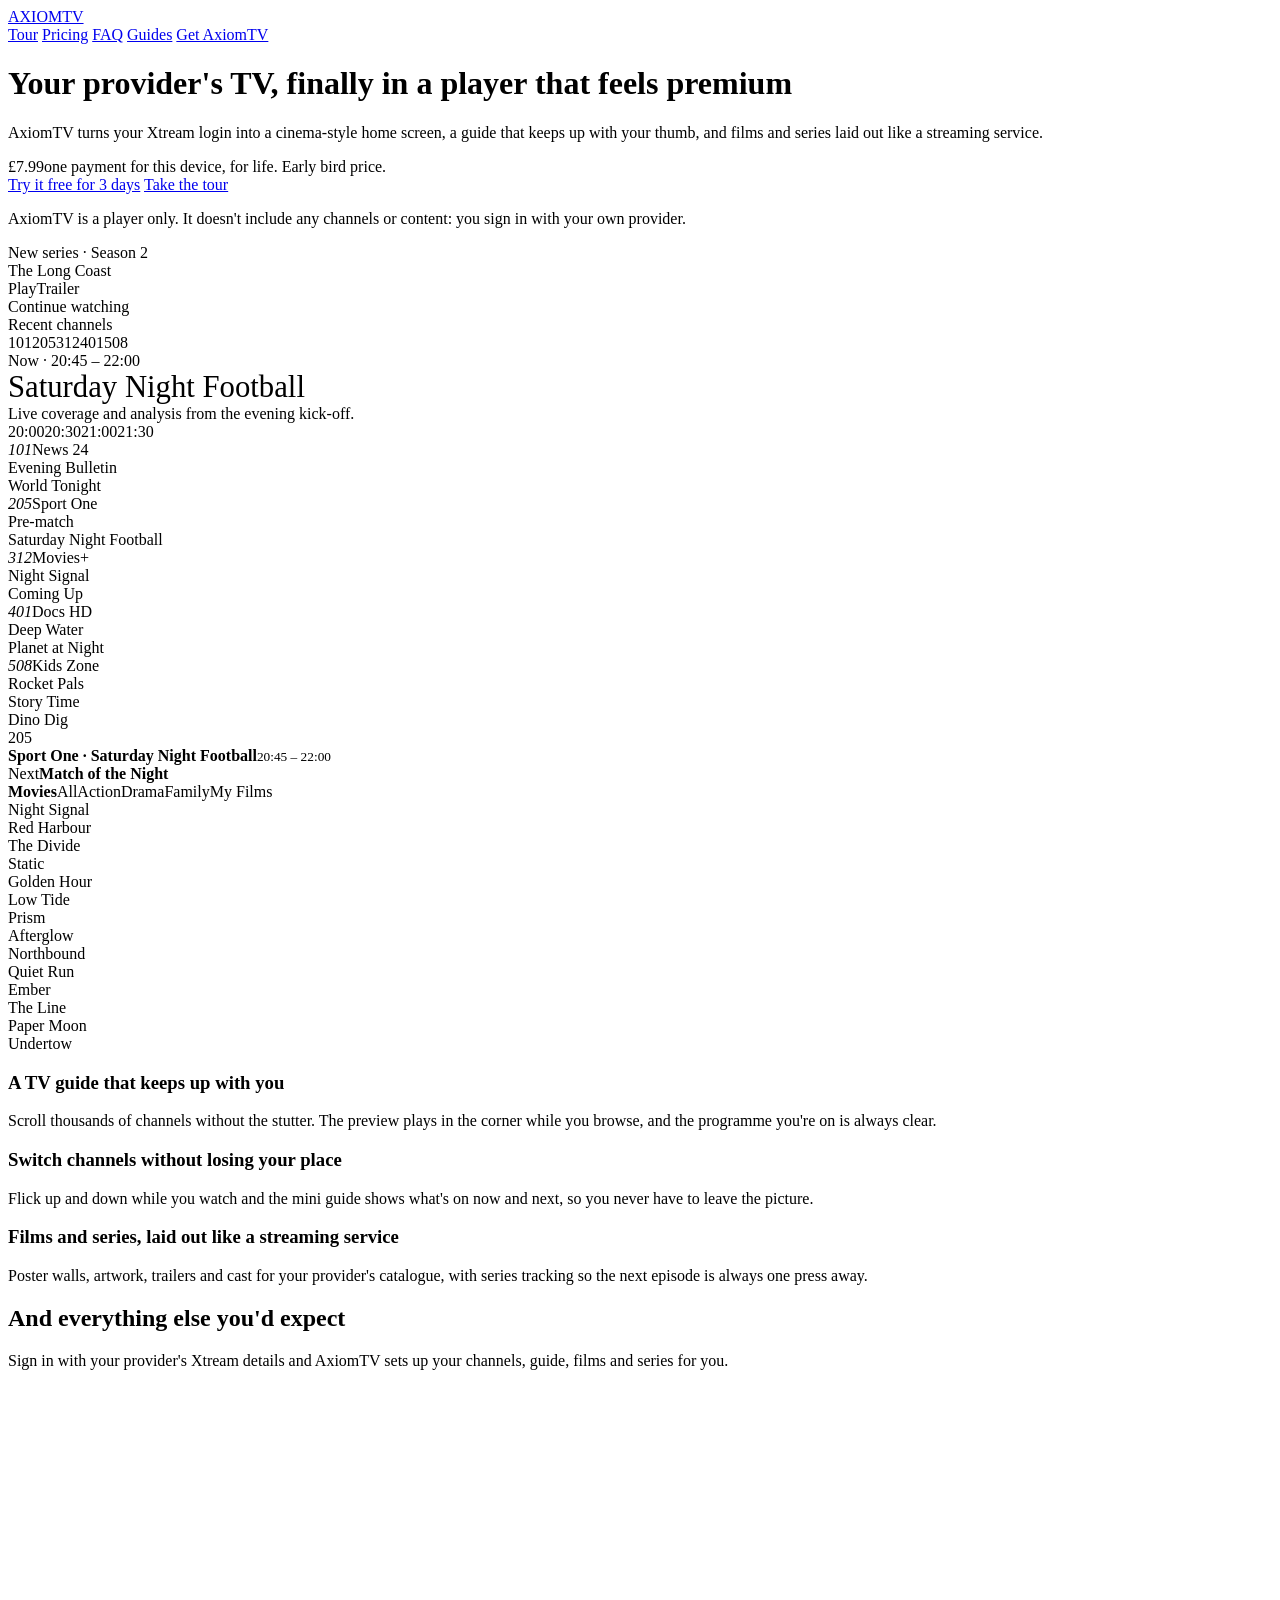
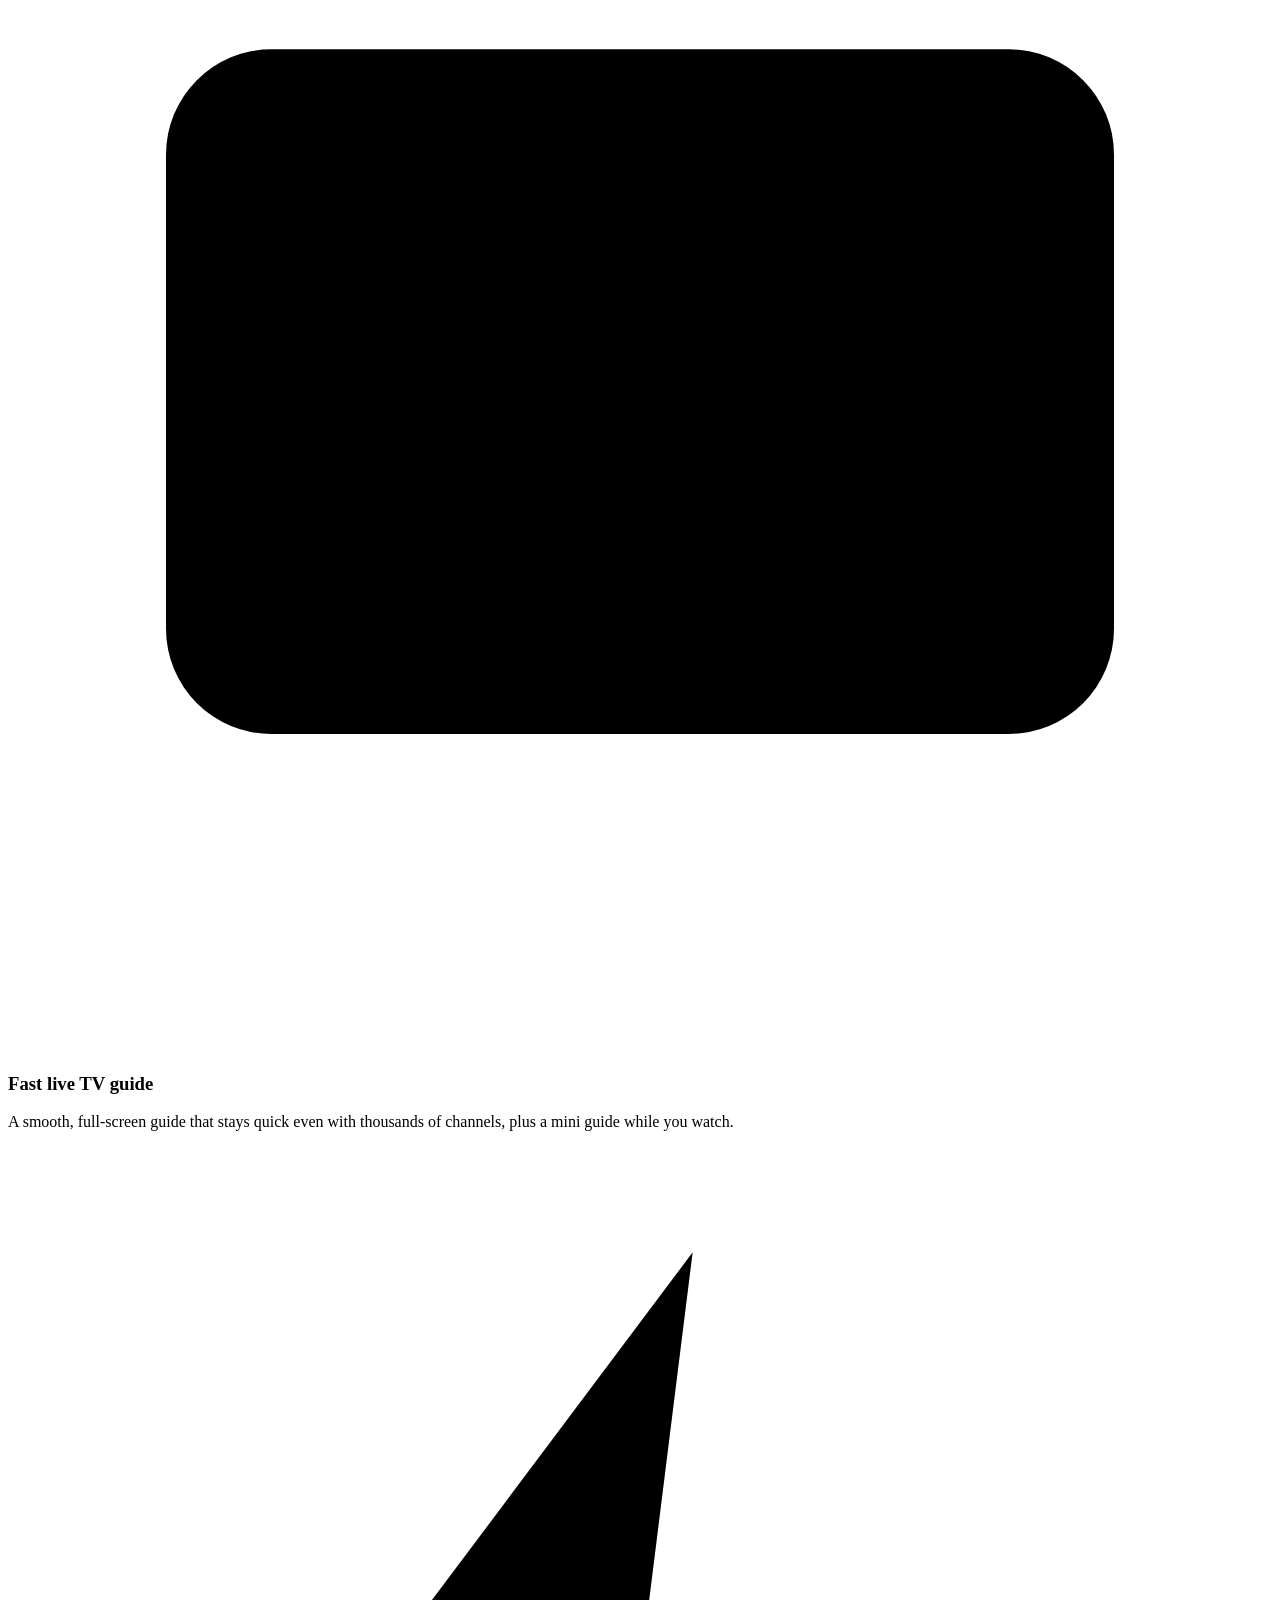
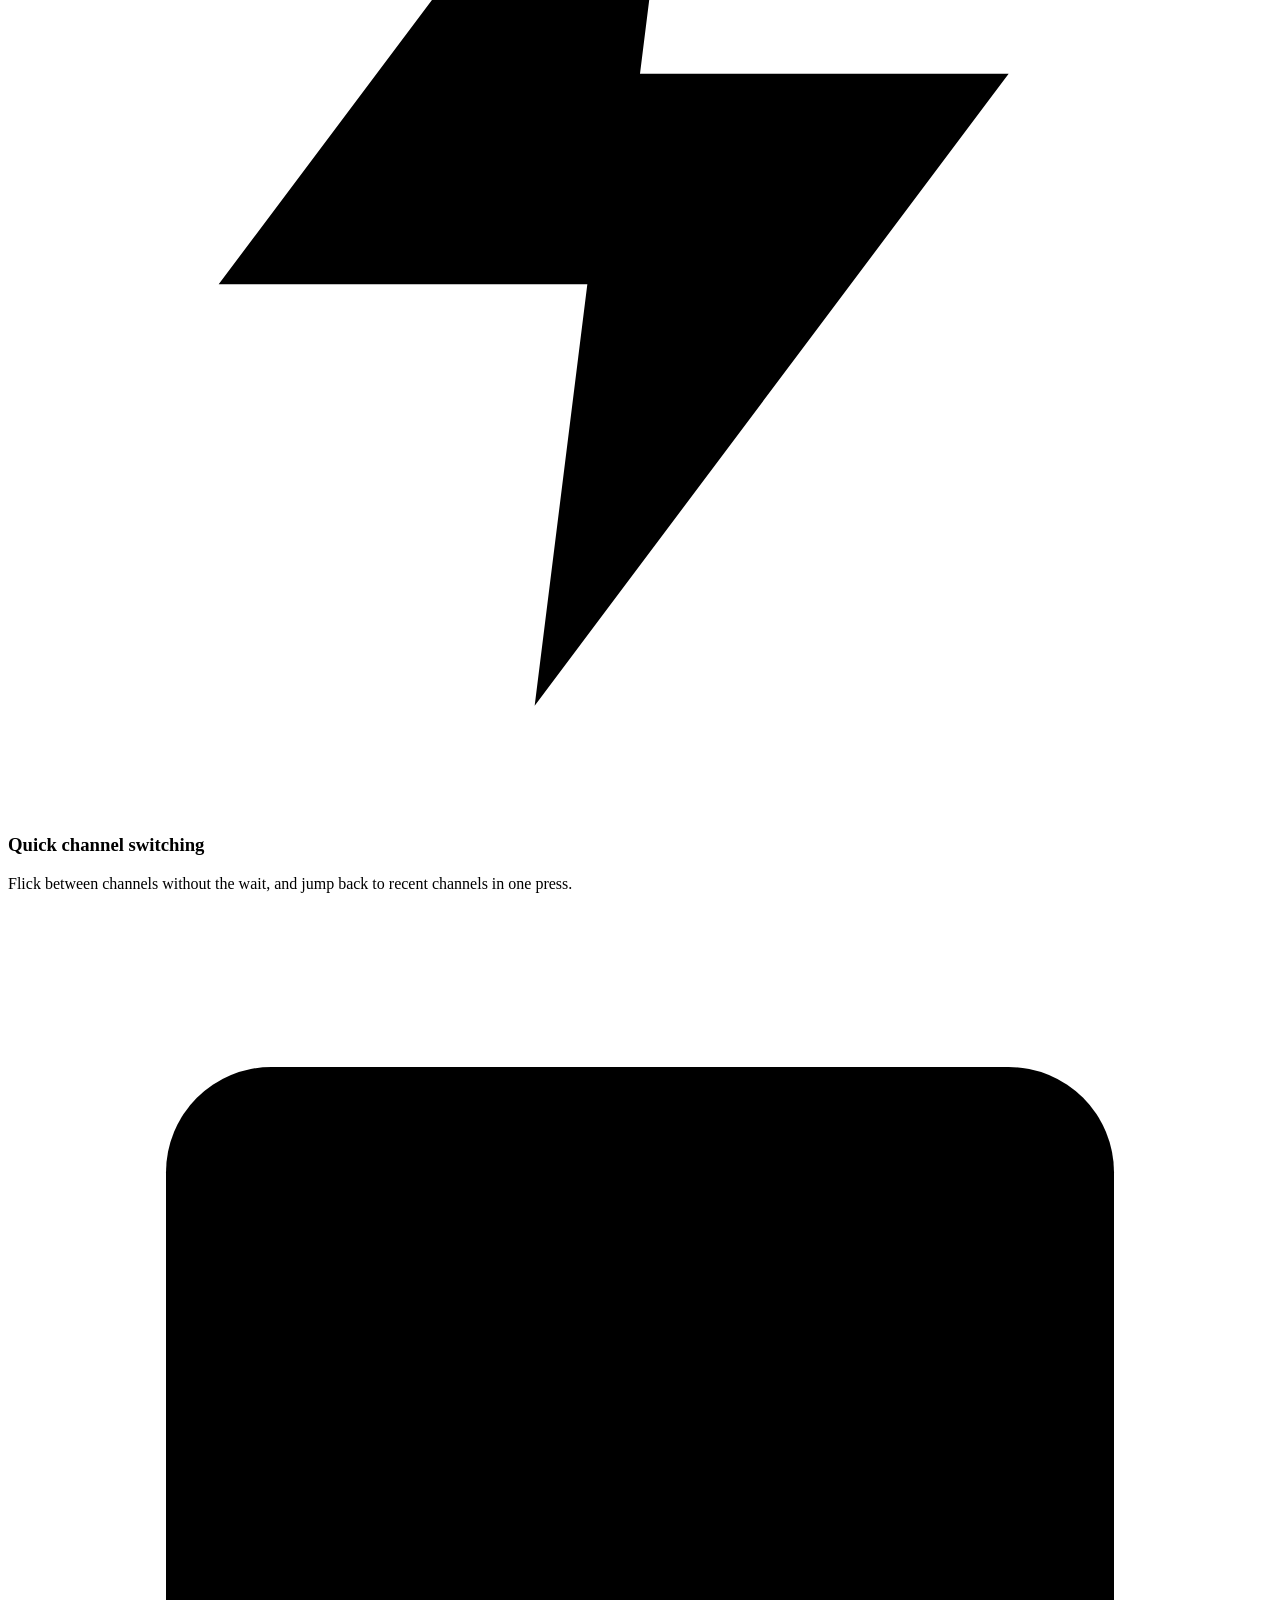
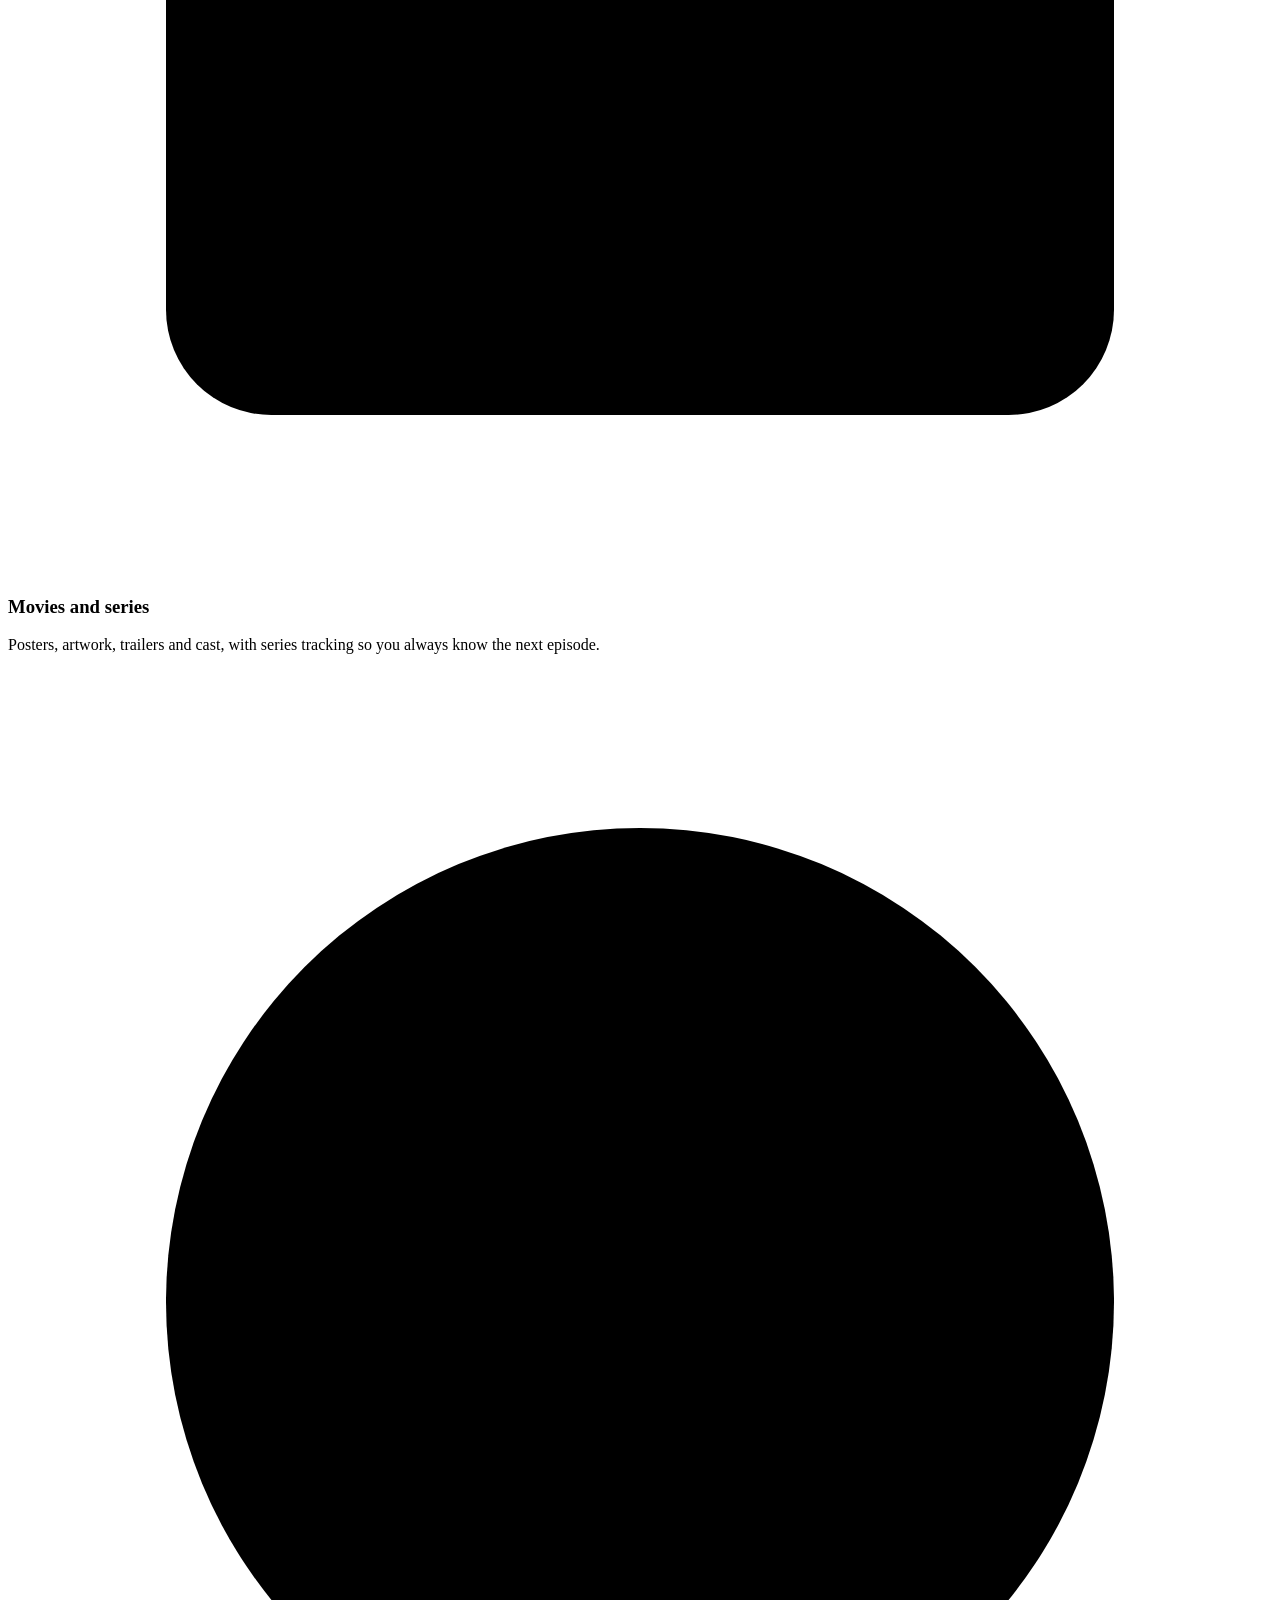
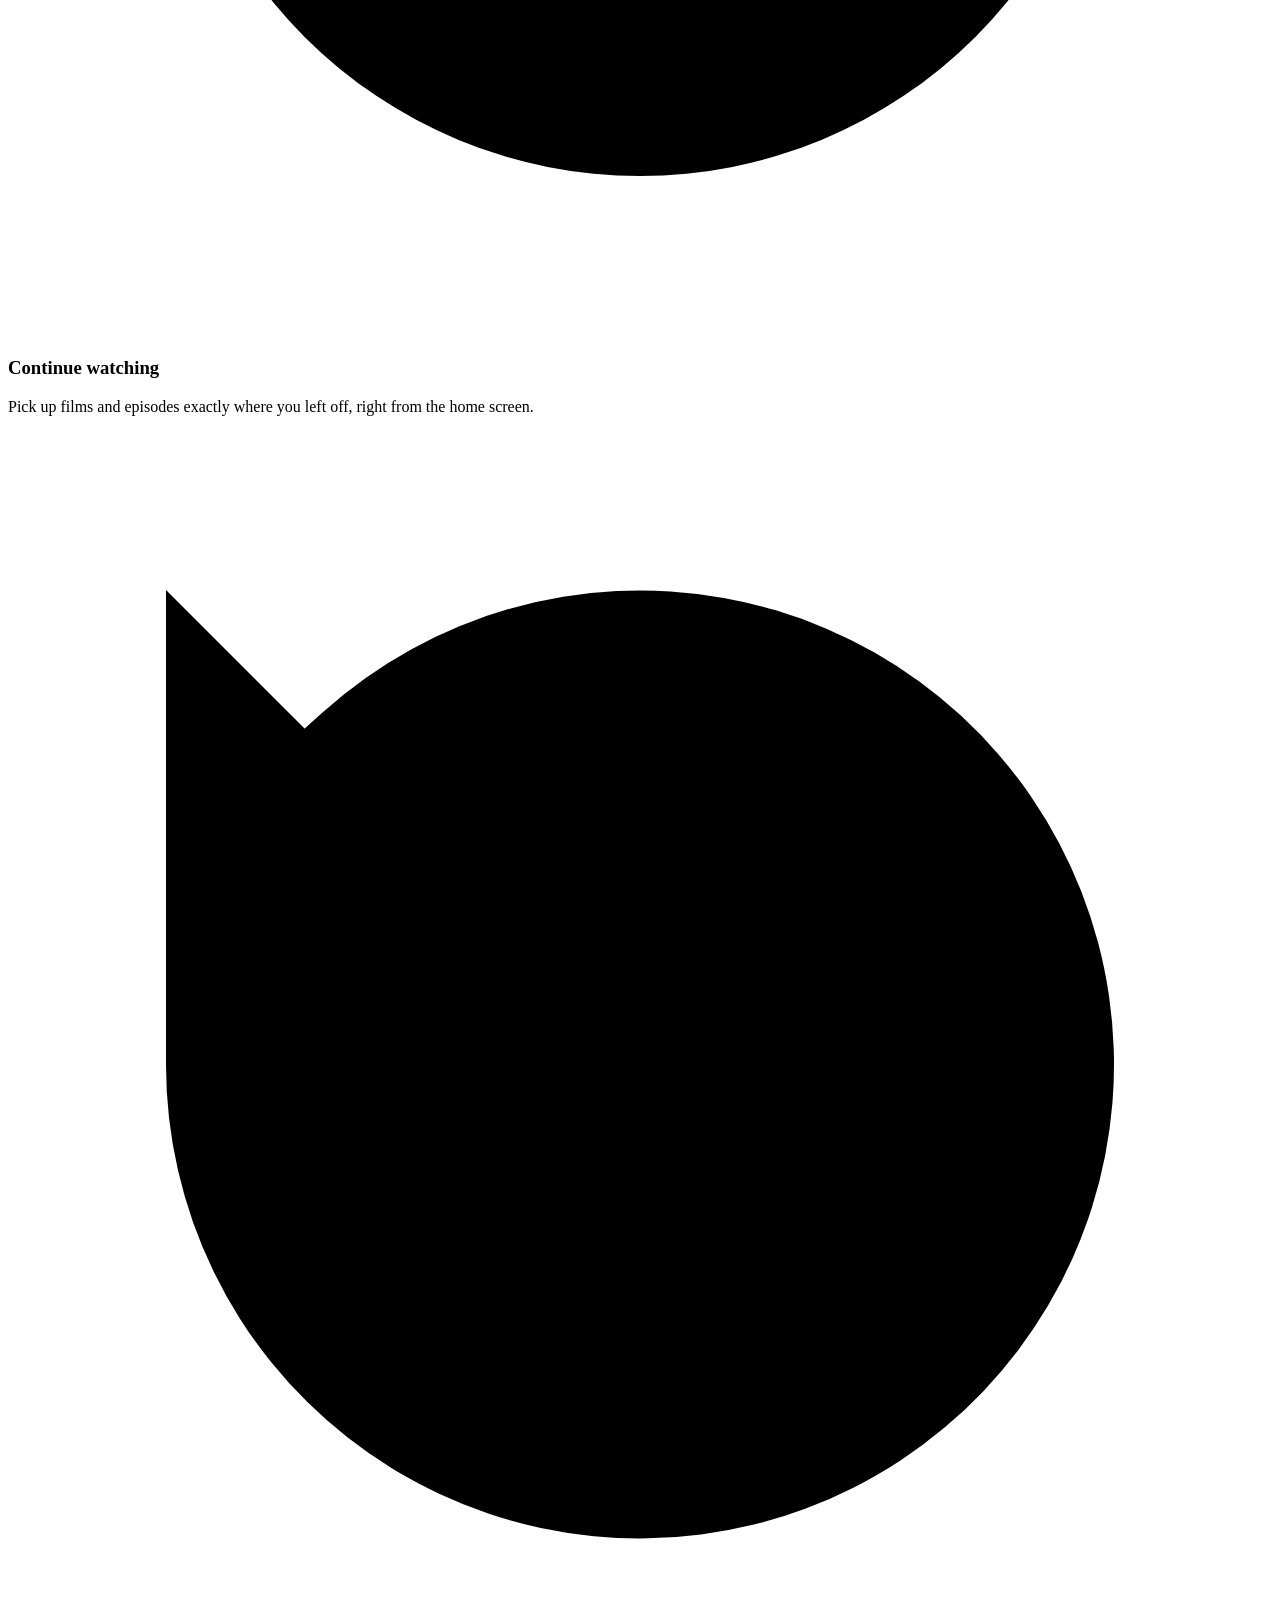
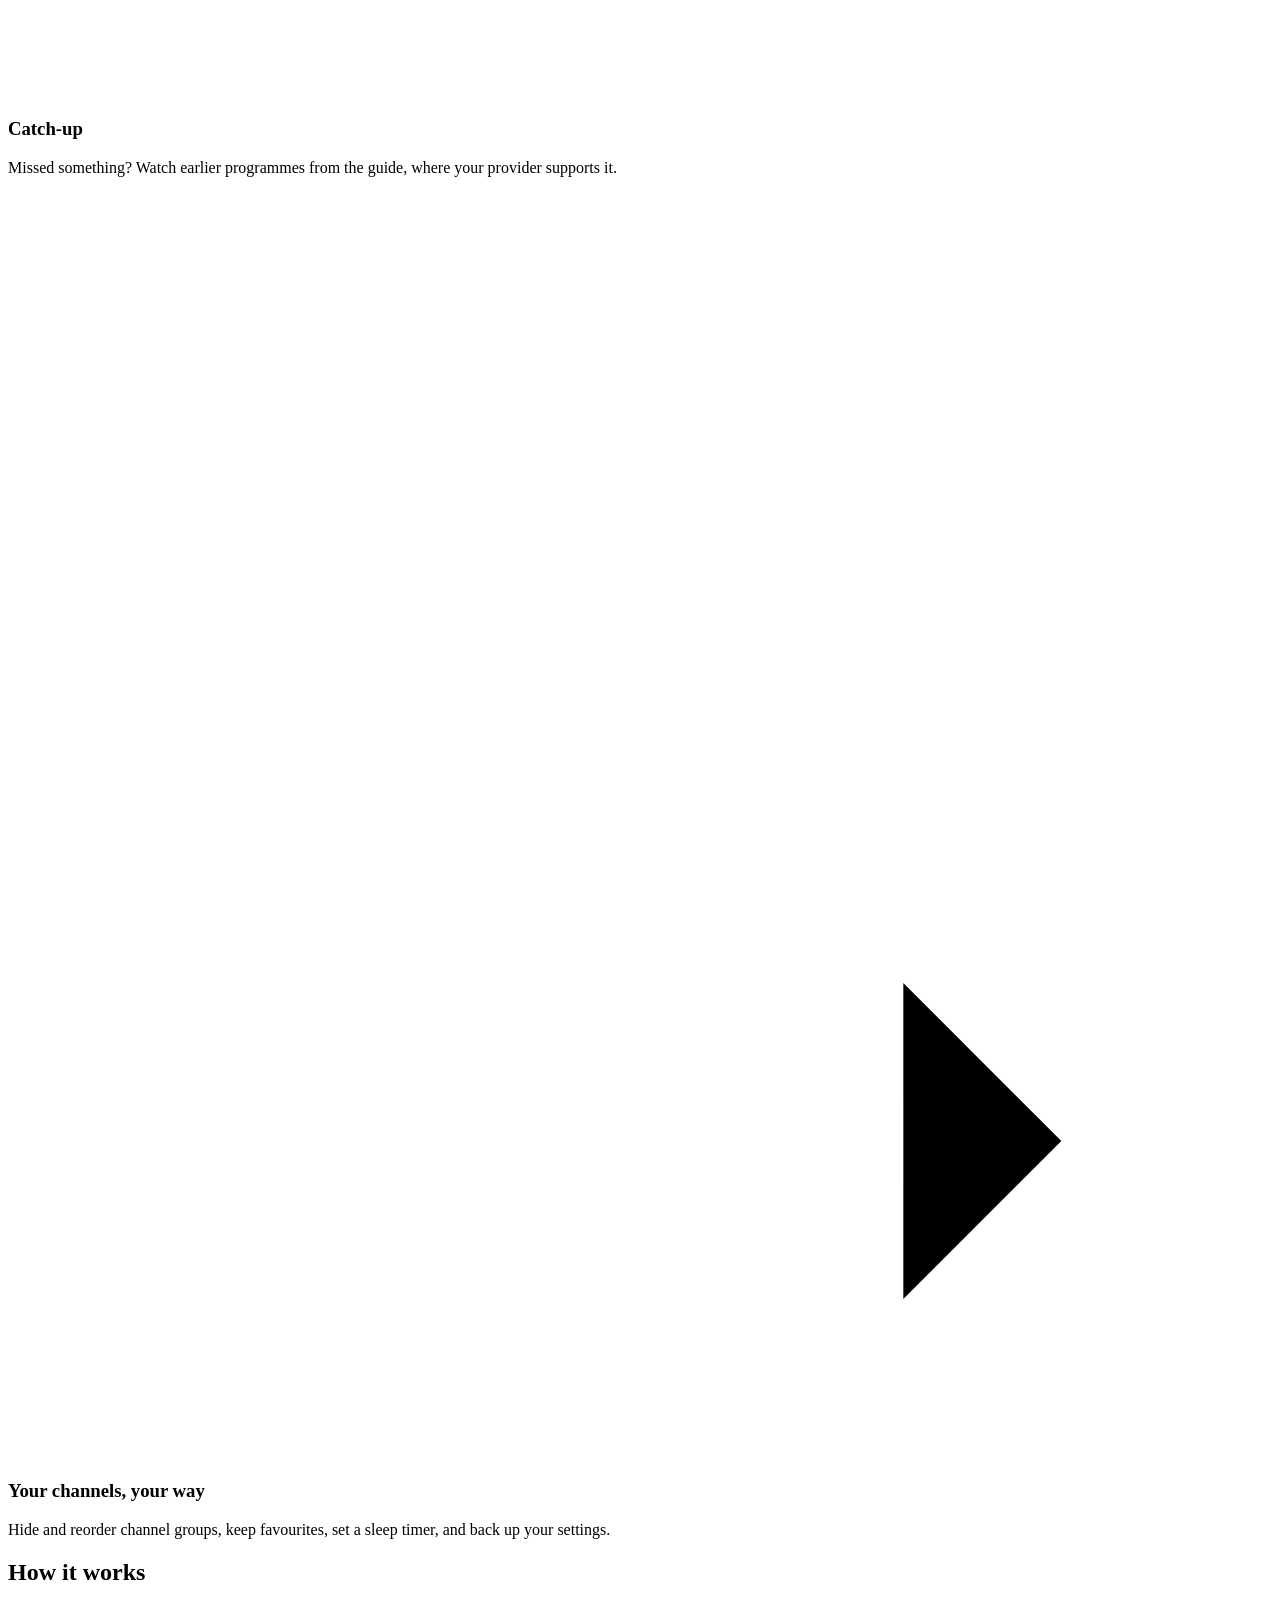
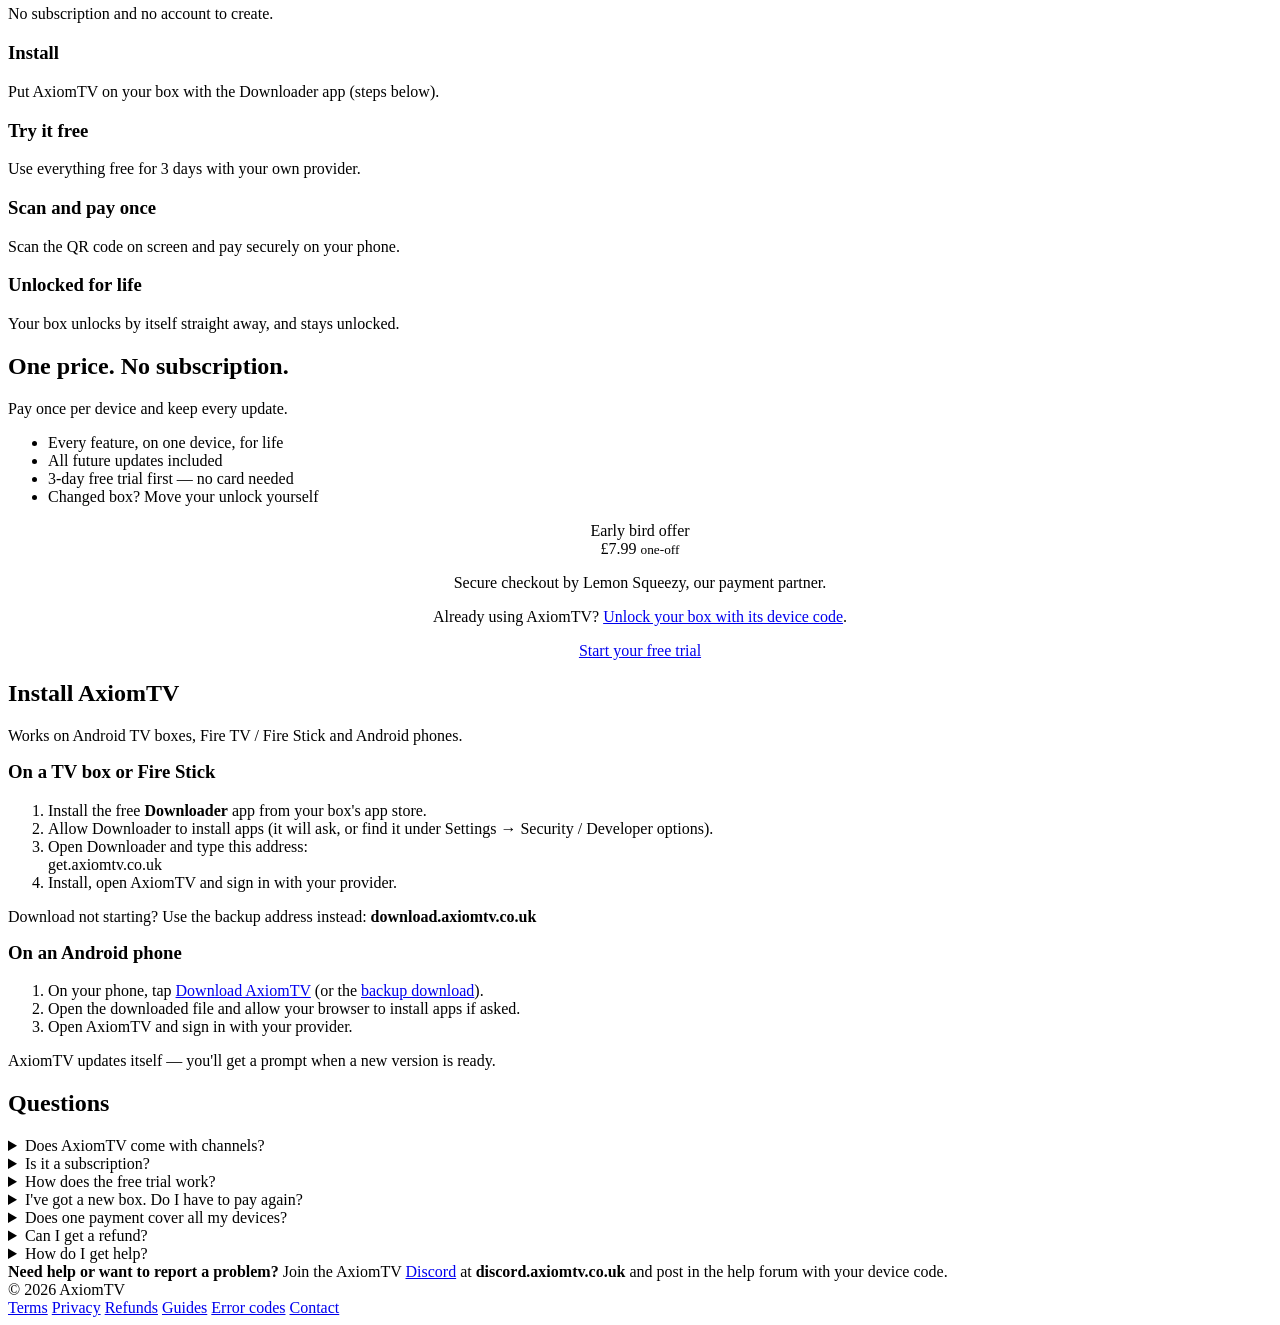
==== commit 01efc6e8: "Website: SEO basics, sitemap, robots, share image and three guide pages - sitemap.xml and robots.txt" ====
--- a/website/public/index.html
+++ b/website/public/index.html
@@ -4,10 +4,14 @@
 <meta charset="utf-8">
 <meta name="viewport" content="width=device-width, initial-scale=1">
 <title>AxiomTV – a fast, good-looking IPTV player for Android TV</title>
-<meta name="description" content="AxiomTV is a media player for Android TV boxes, Fire TV and phones. Bring your own provider: fast live TV guide, movies and series, continue watching. 3-day free trial, then one payment unlocks your device for life.">
-<meta property="og:title" content="AxiomTV">
-<meta property="og:description" content="A fast, good-looking IPTV player for Android TV. 3-day free trial, one payment for life.">
-<meta property="og:image" content="/icon.png">
+<meta name="description" content="AxiomTV is an IPTV player for Android TV boxes, Fire TV and phones. Bring your own provider: fast live TV guide, films and series, continue watching. 3-day free trial, then £7.99 once.">
+<link rel="canonical" href="https://axiomtv.co.uk/">
+<meta property="og:type" content="website"><meta property="og:site_name" content="AxiomTV"><meta property="og:locale" content="en_GB">
+<meta property="og:title" content="AxiomTV – a fast, good-looking IPTV player for Android TV"><meta property="og:description" content="AxiomTV is an IPTV player for Android TV boxes, Fire TV and phones. Bring your own provider: fast live TV guide, films and series, continue watching. 3-day free trial, then £7.99 once.">
+<meta property="og:url" content="https://axiomtv.co.uk/"><meta property="og:image" content="https://axiomtv.co.uk/share.png"><meta property="og:image:width" content="1200"><meta property="og:image:height" content="630">
+<meta name="twitter:card" content="summary_large_image">
+<script type="application/ld+json">{"@context": "https://schema.org", "@type": "SoftwareApplication", "name": "AxiomTV", "operatingSystem": "Android, Android TV, Fire OS", "applicationCategory": "MultimediaApplication", "description": "A fast, good-looking IPTV player for Android TV boxes, Fire TV and phones. Bring your own Xtream provider.", "url": "https://axiomtv.co.uk/", "image": "https://axiomtv.co.uk/share.png", "downloadUrl": "https://axiomtv.co.uk/get", "offers": {"@type": "Offer", "price": "7.99", "priceCurrency": "GBP", "description": "One payment unlocks one device for life, after a 3-day free trial."}}</script>
+<script type="application/ld+json">{"@context": "https://schema.org", "@type": "Organization", "name": "AxiomTV", "url": "https://axiomtv.co.uk/", "logo": "https://axiomtv.co.uk/icon.png", "sameAs": ["https://github.com/FiTH-g1gGLe/AxiomTV"]}</script>
 <link rel="icon" href="/icon.png">
 <link rel="preconnect" href="https://fonts.googleapis.com">
 <link href="https://fonts.googleapis.com/css2?family=Michroma&family=Manrope:wght@400;500;600;700;800&display=swap" rel="stylesheet">
@@ -22,6 +26,7 @@
       <a class="hide-sm" href="#tour">Tour</a>
       <a class="hide-sm" href="#pricing">Pricing</a>
       <a class="hide-sm" href="#faq">FAQ</a>
+      <a class="hide-sm" href="/guides">Guides</a>
       <a class="btn gold small" href="#install">Get AxiomTV</a>
     </nav>
   </div>
@@ -264,6 +269,7 @@
       <a href="/terms.html">Terms</a>
       <a href="/privacy.html">Privacy</a>
       <a href="/refunds.html">Refunds</a>
+      <a href="/guides">Guides</a>
       <a href="/help">Error codes</a>
       <a href="/discord">Contact</a>
     </nav>
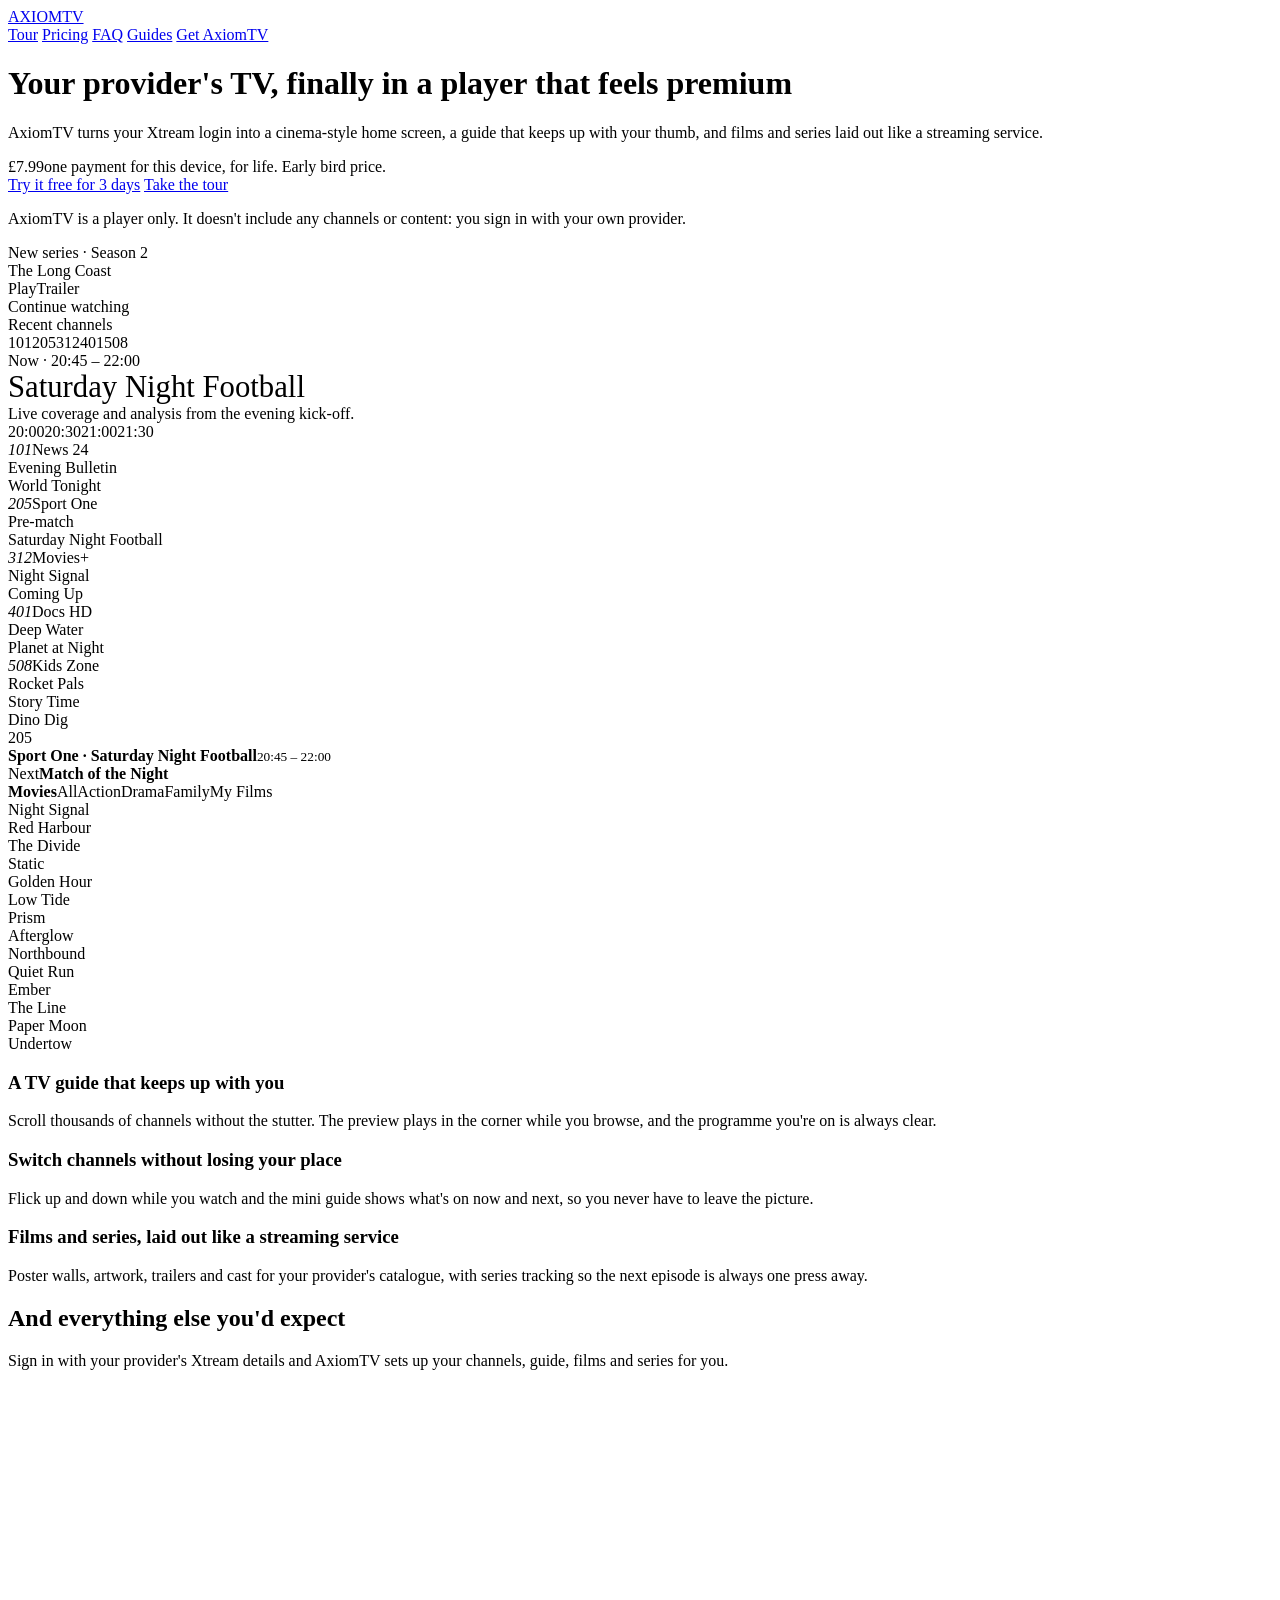
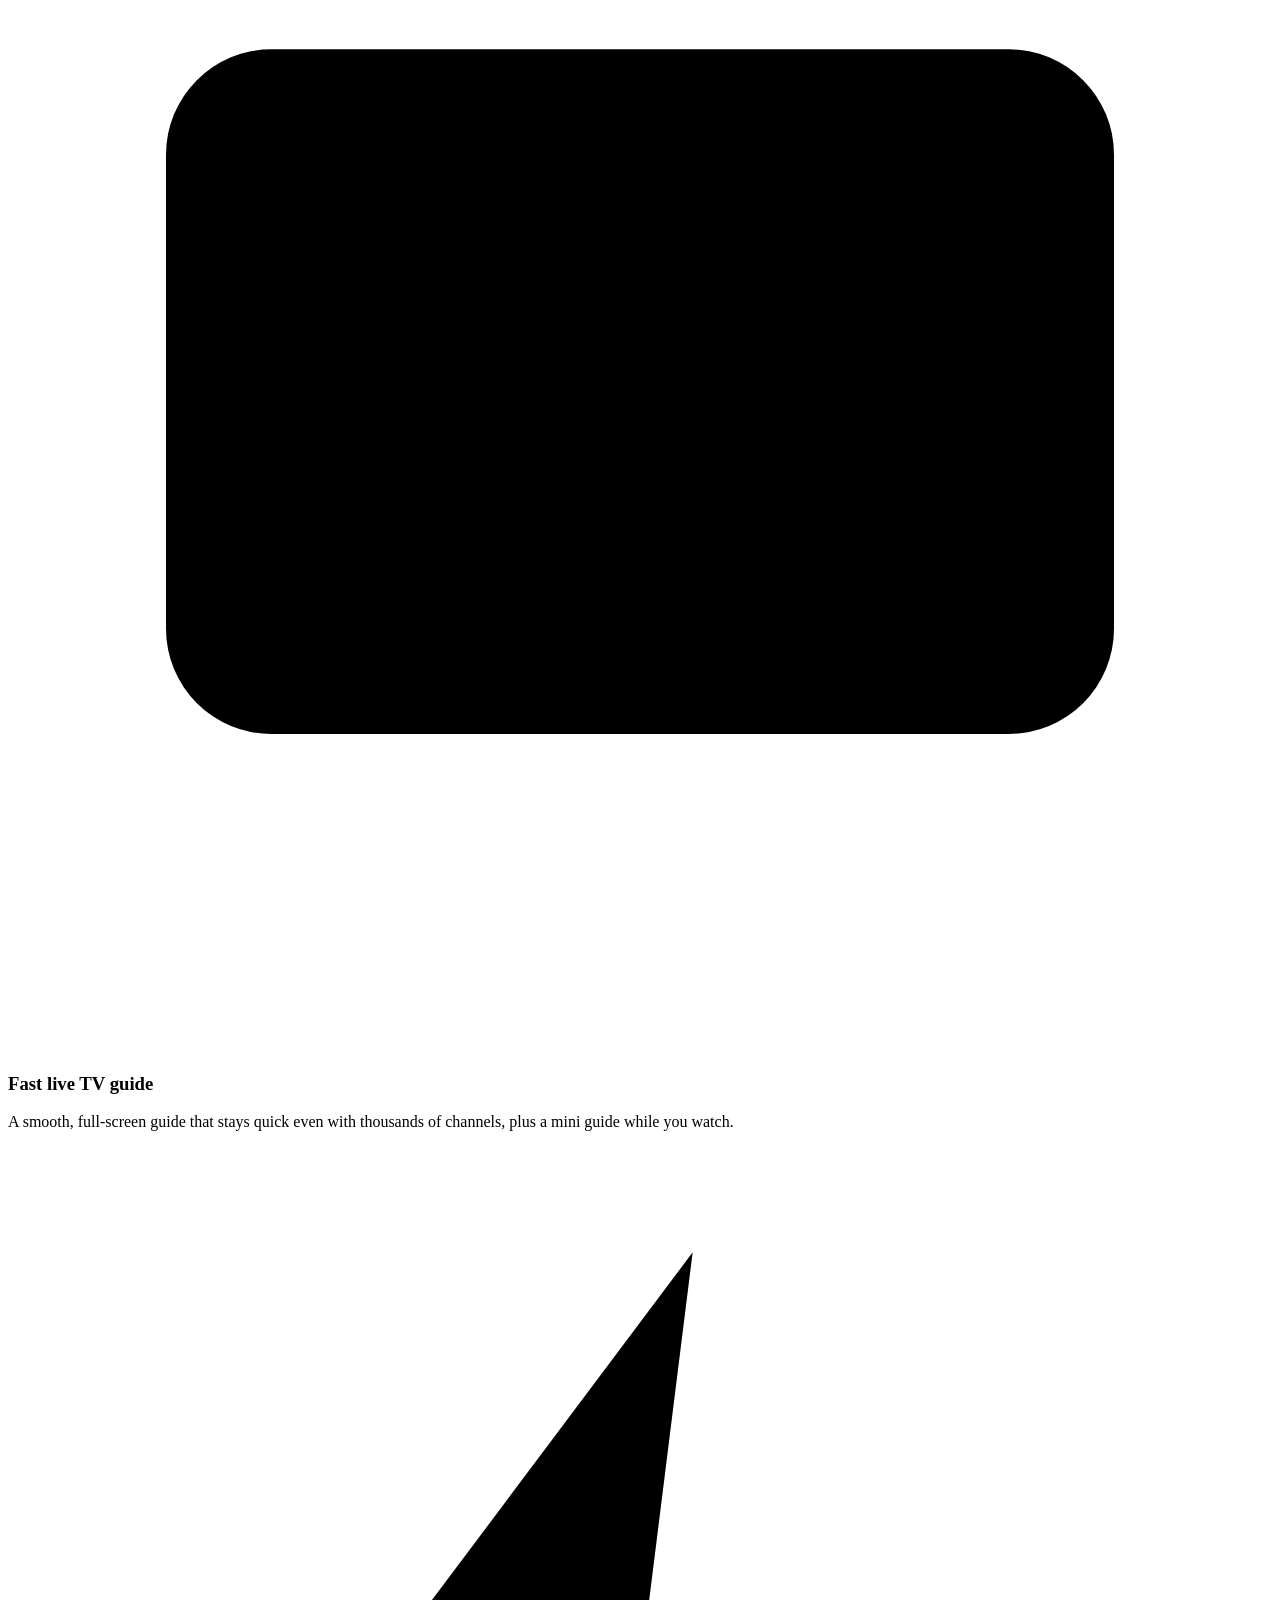
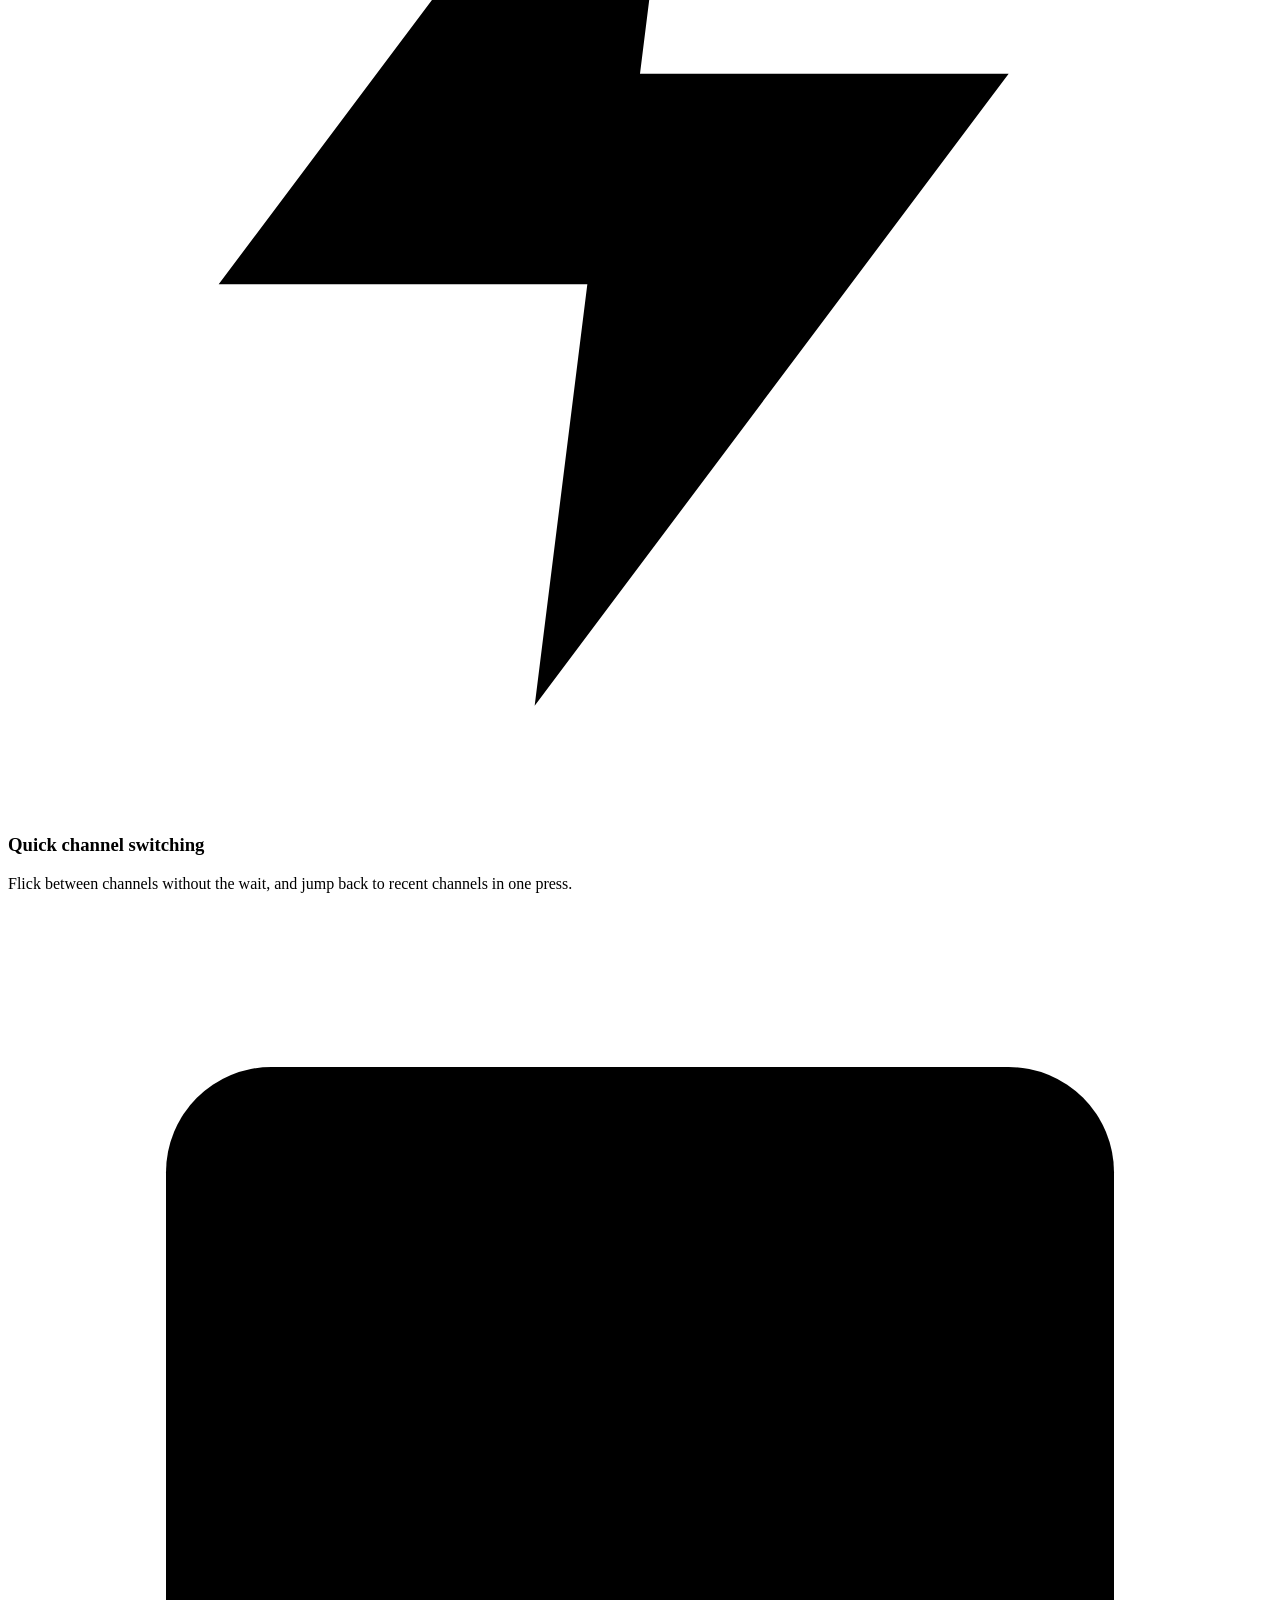
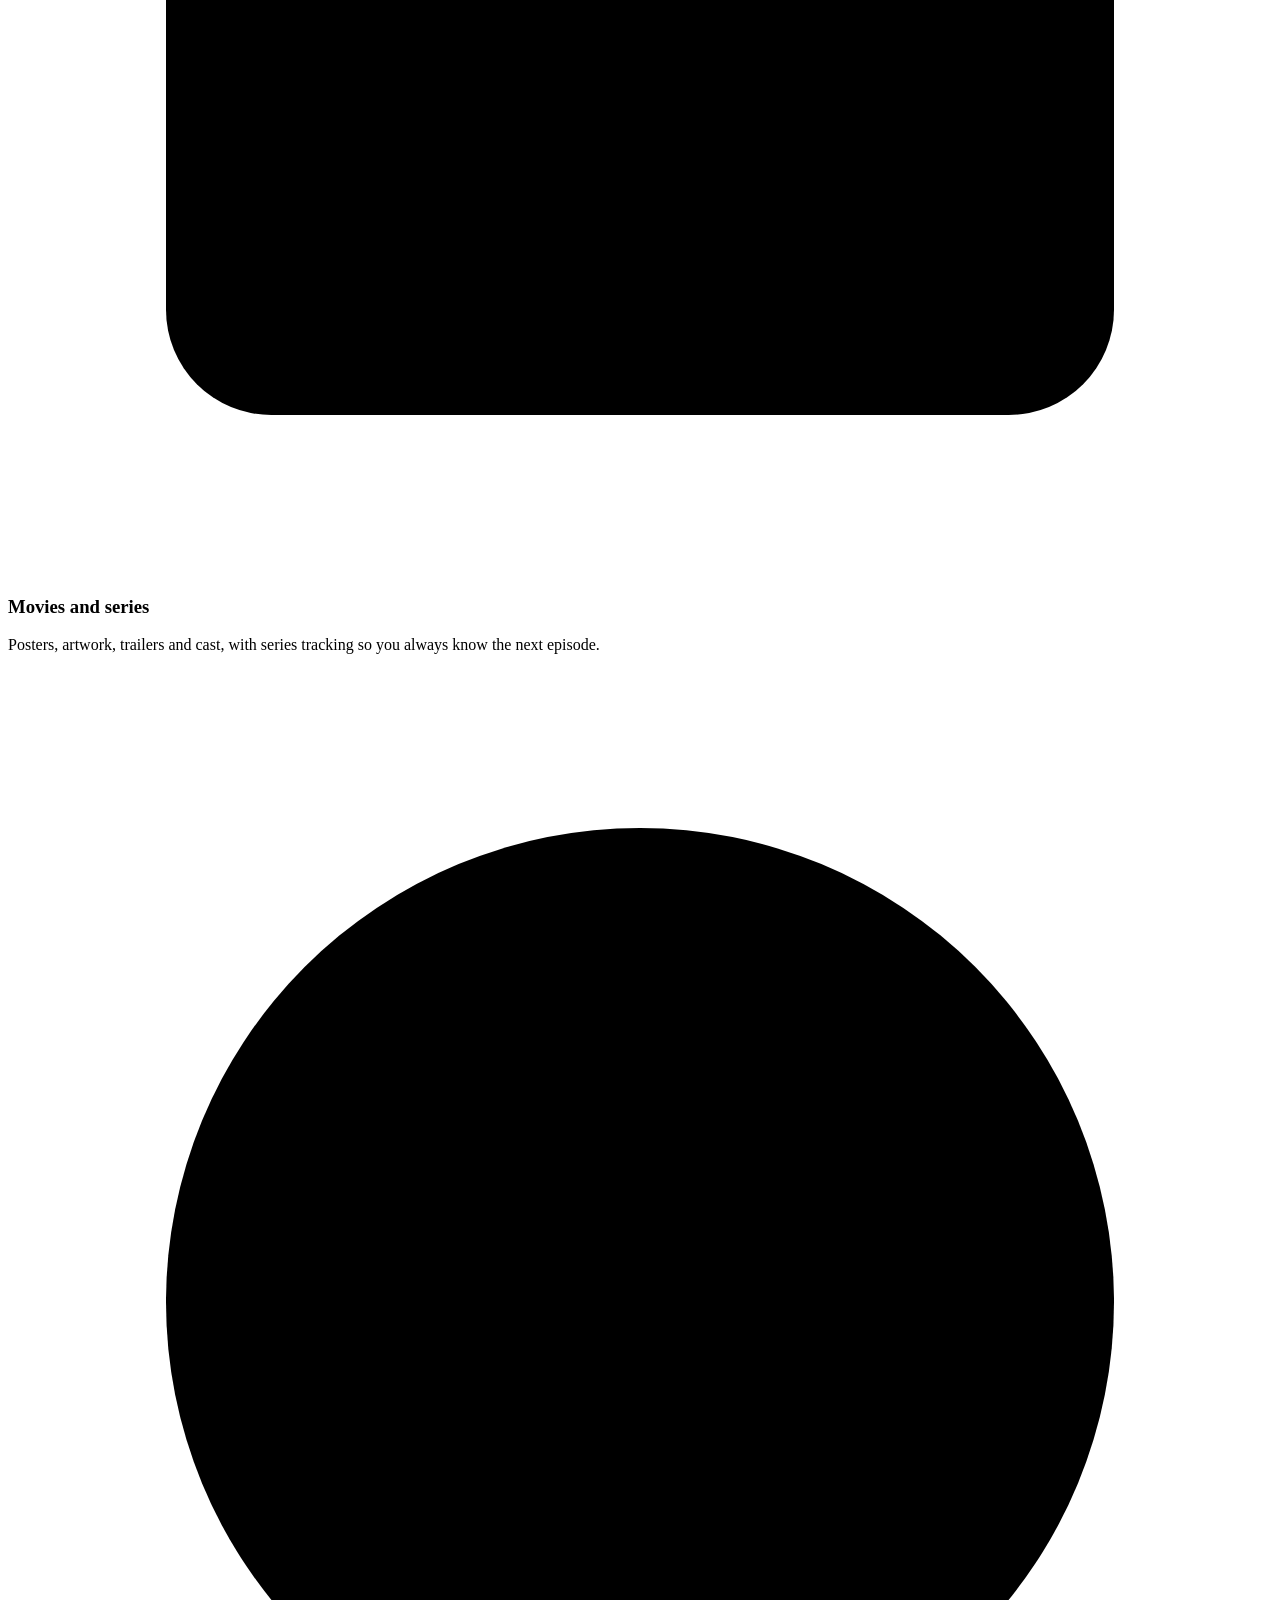
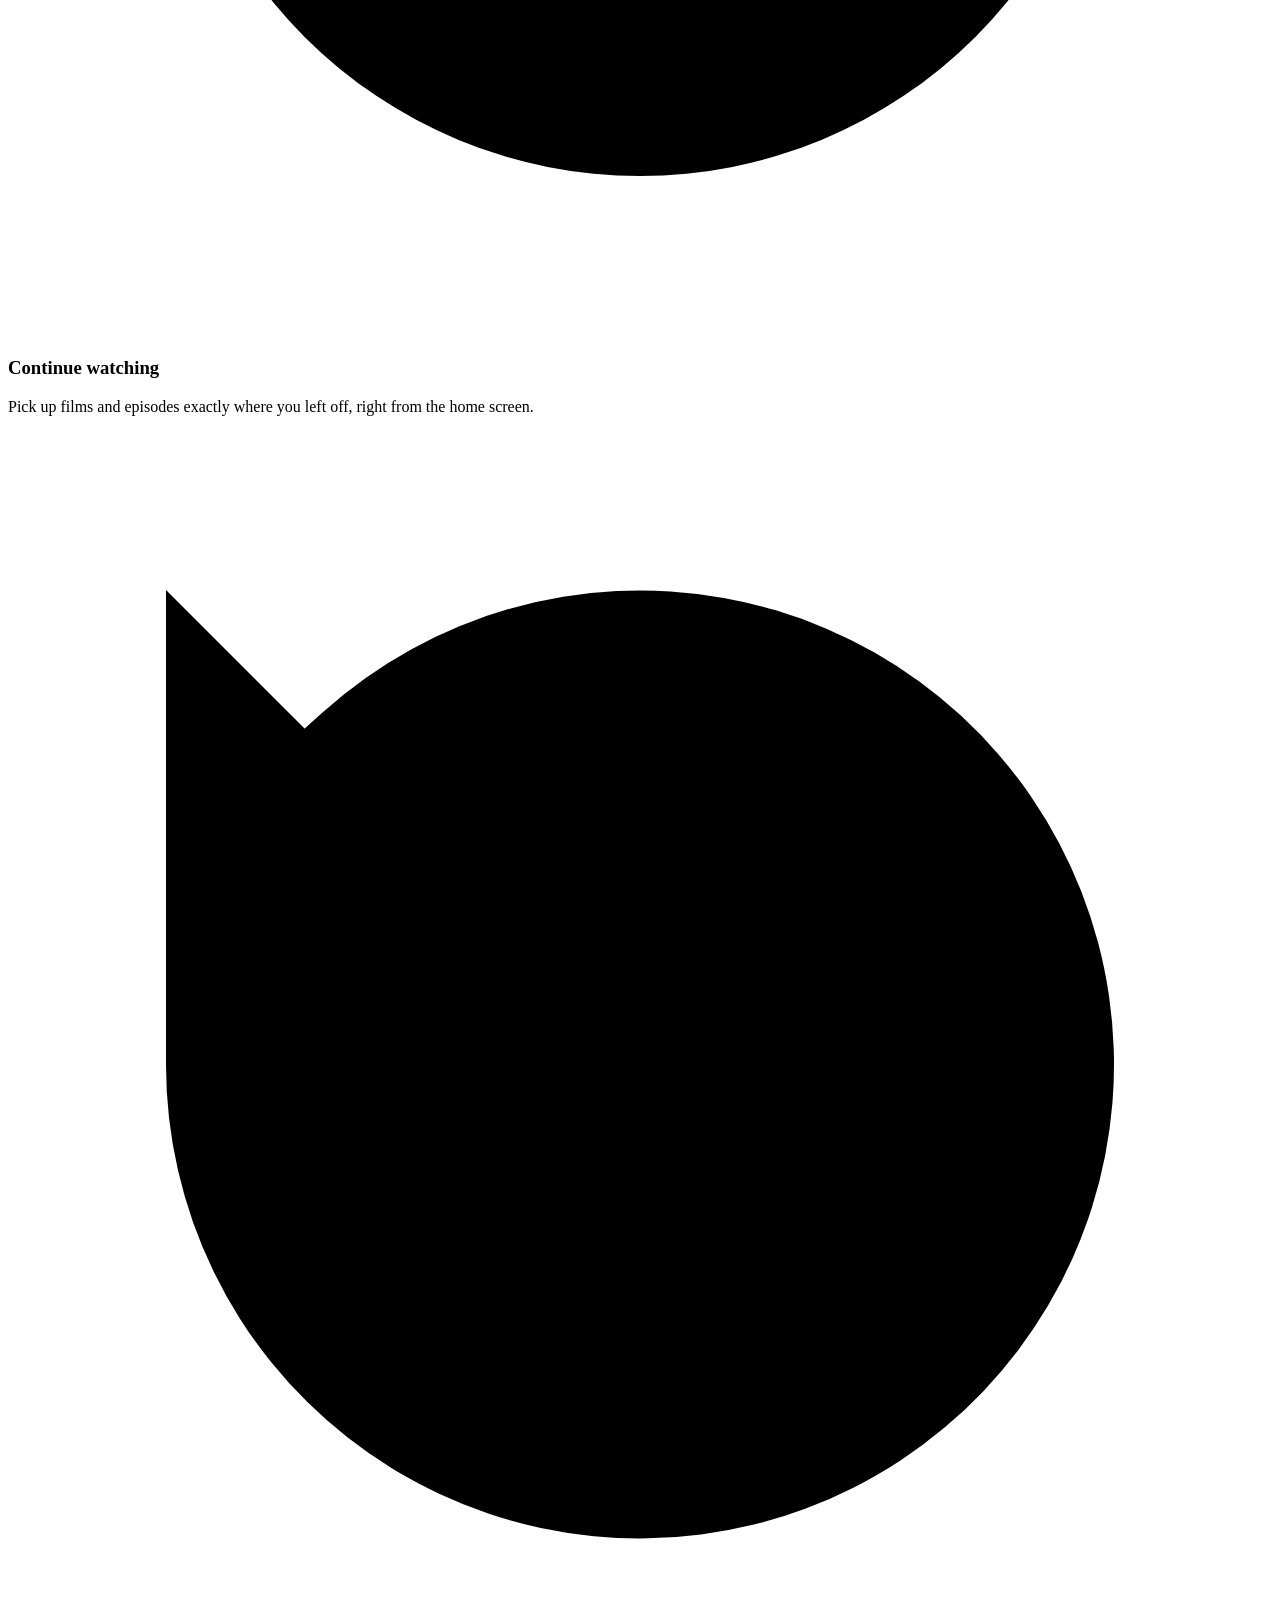
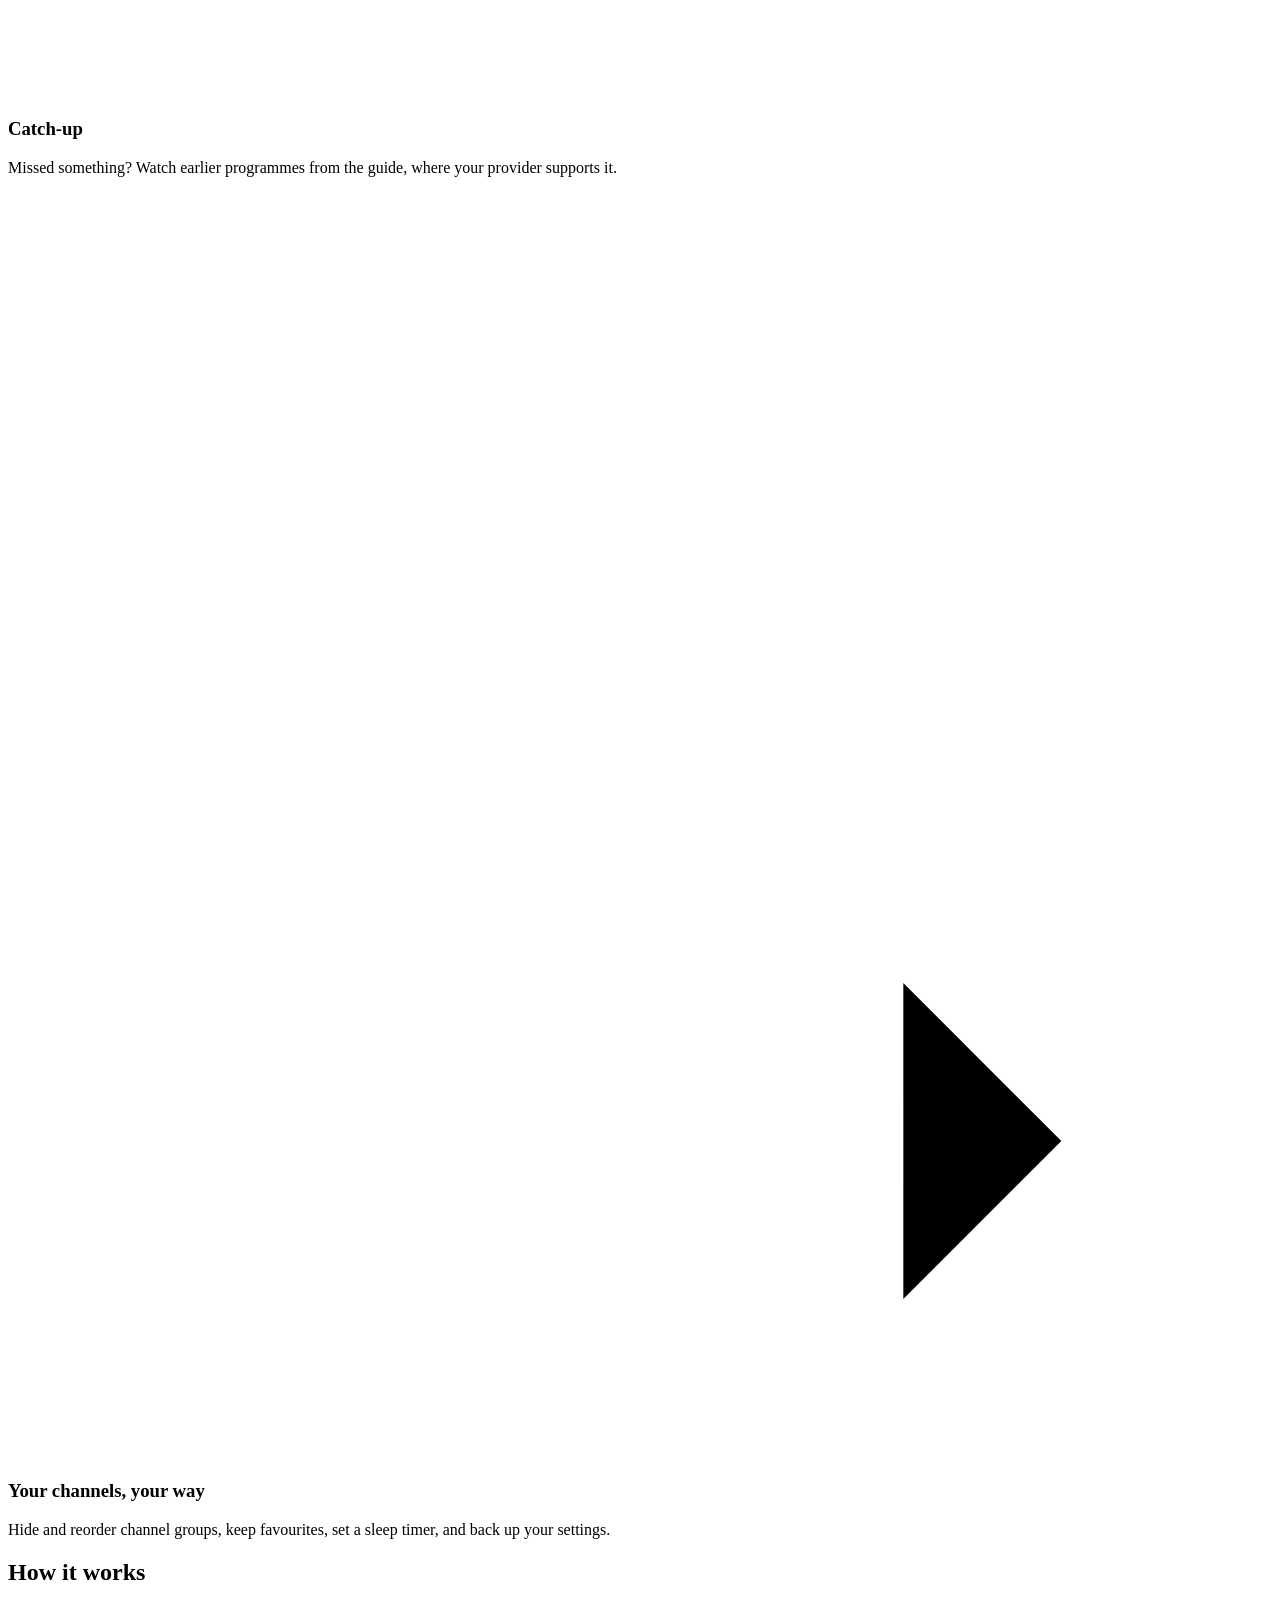
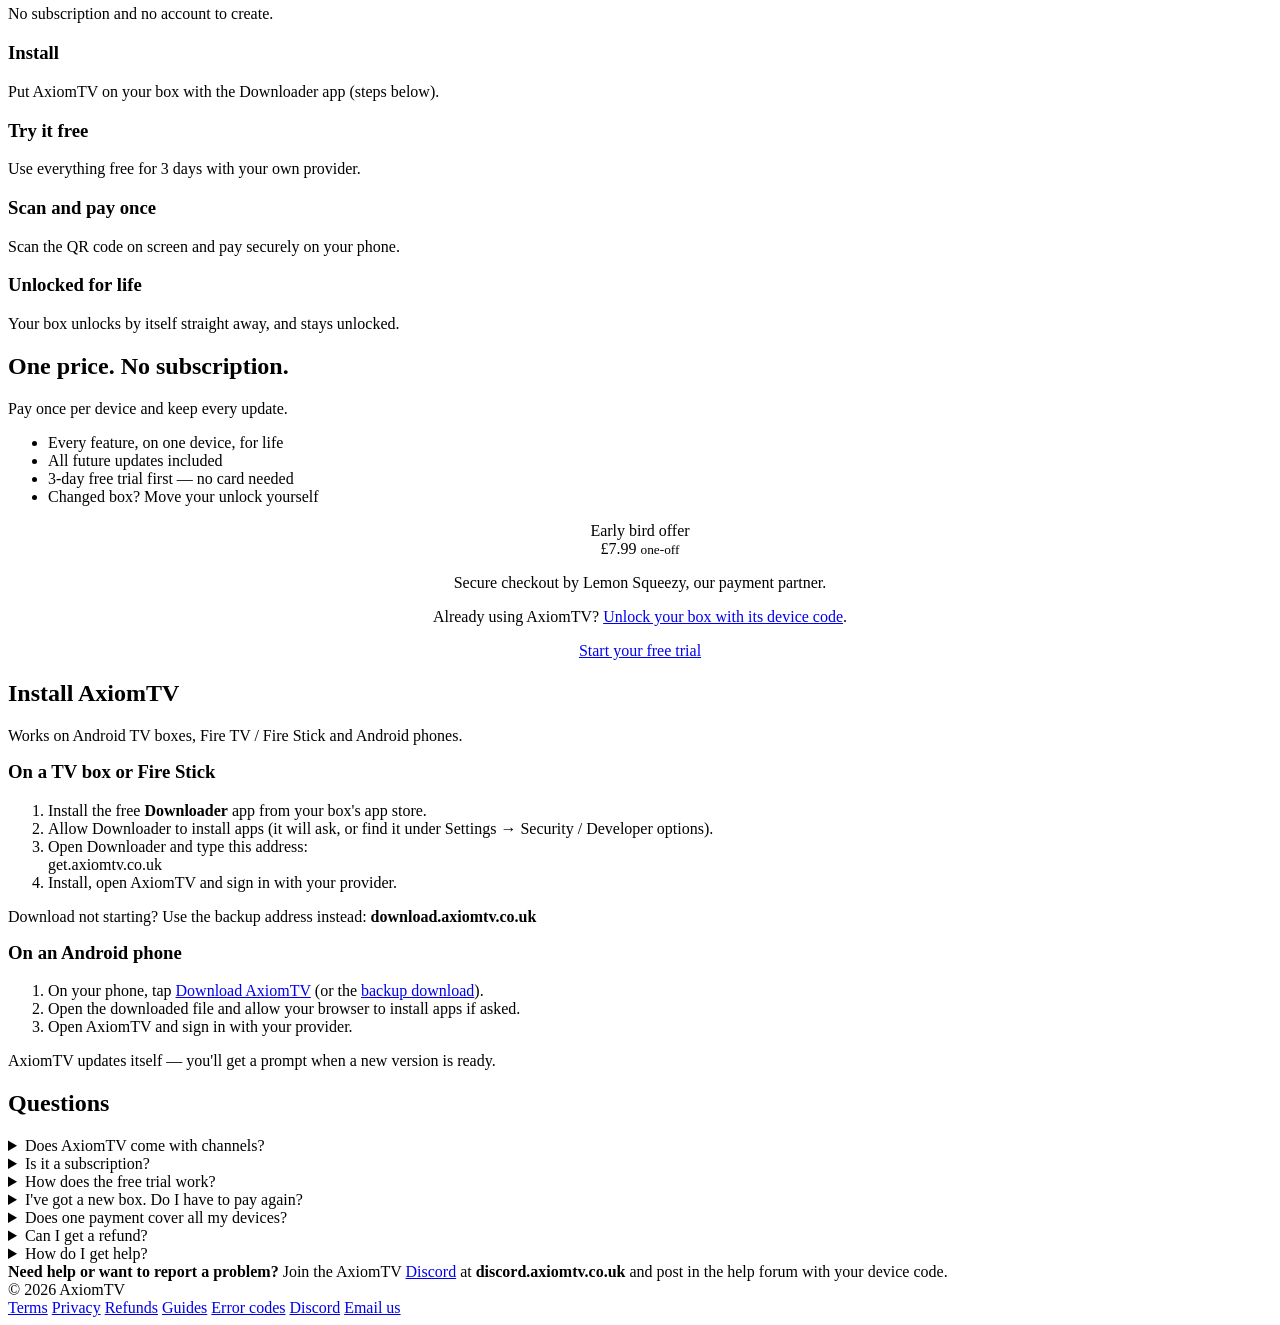
==== commit 800ba738: "Provider account check at start-up, and support email on the website - When the app opens (or wakes " ====
--- a/website/public/index.html
+++ b/website/public/index.html
@@ -271,7 +271,8 @@
       <a href="/refunds.html">Refunds</a>
       <a href="/guides">Guides</a>
       <a href="/help">Error codes</a>
-      <a href="/discord">Contact</a>
+      <a href="/discord">Discord</a>
+      <a href="mailto:support@axiomtv.co.uk">Email us</a>
     </nav>
   </div>
 </footer>
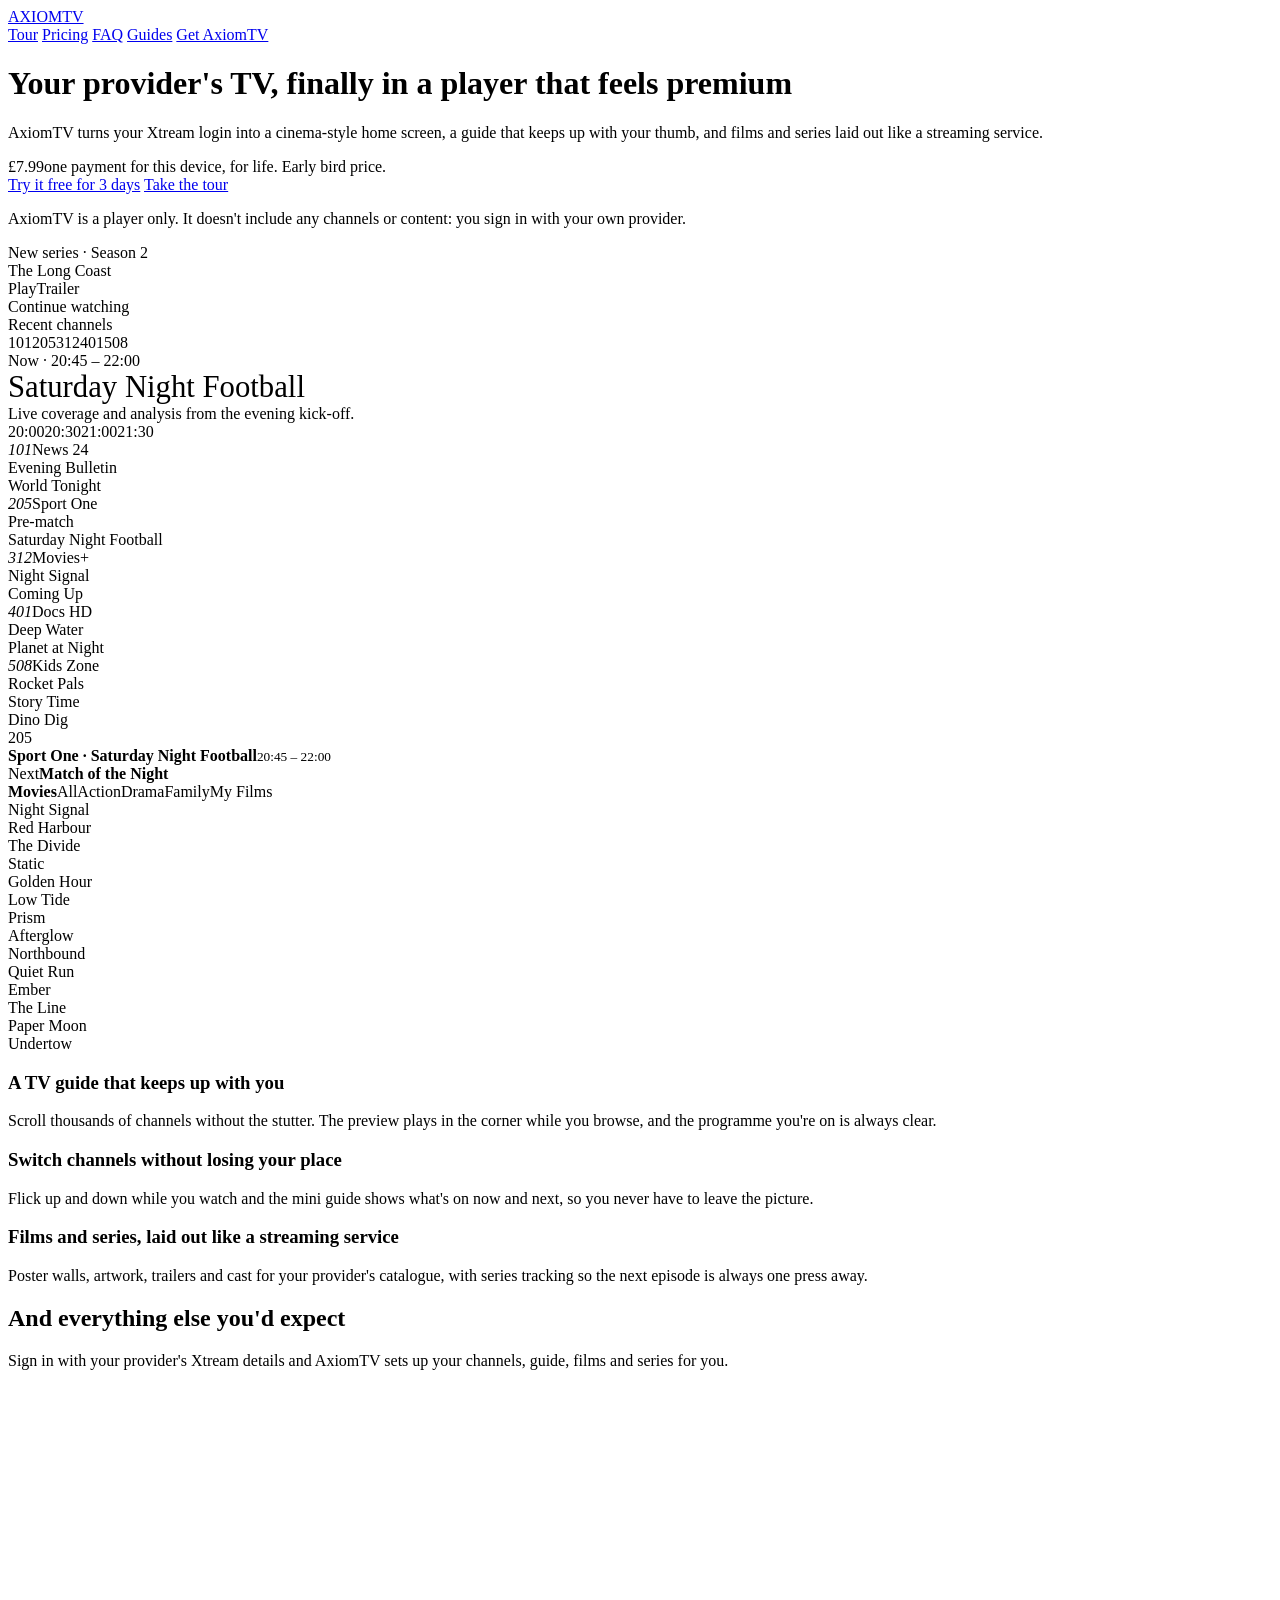
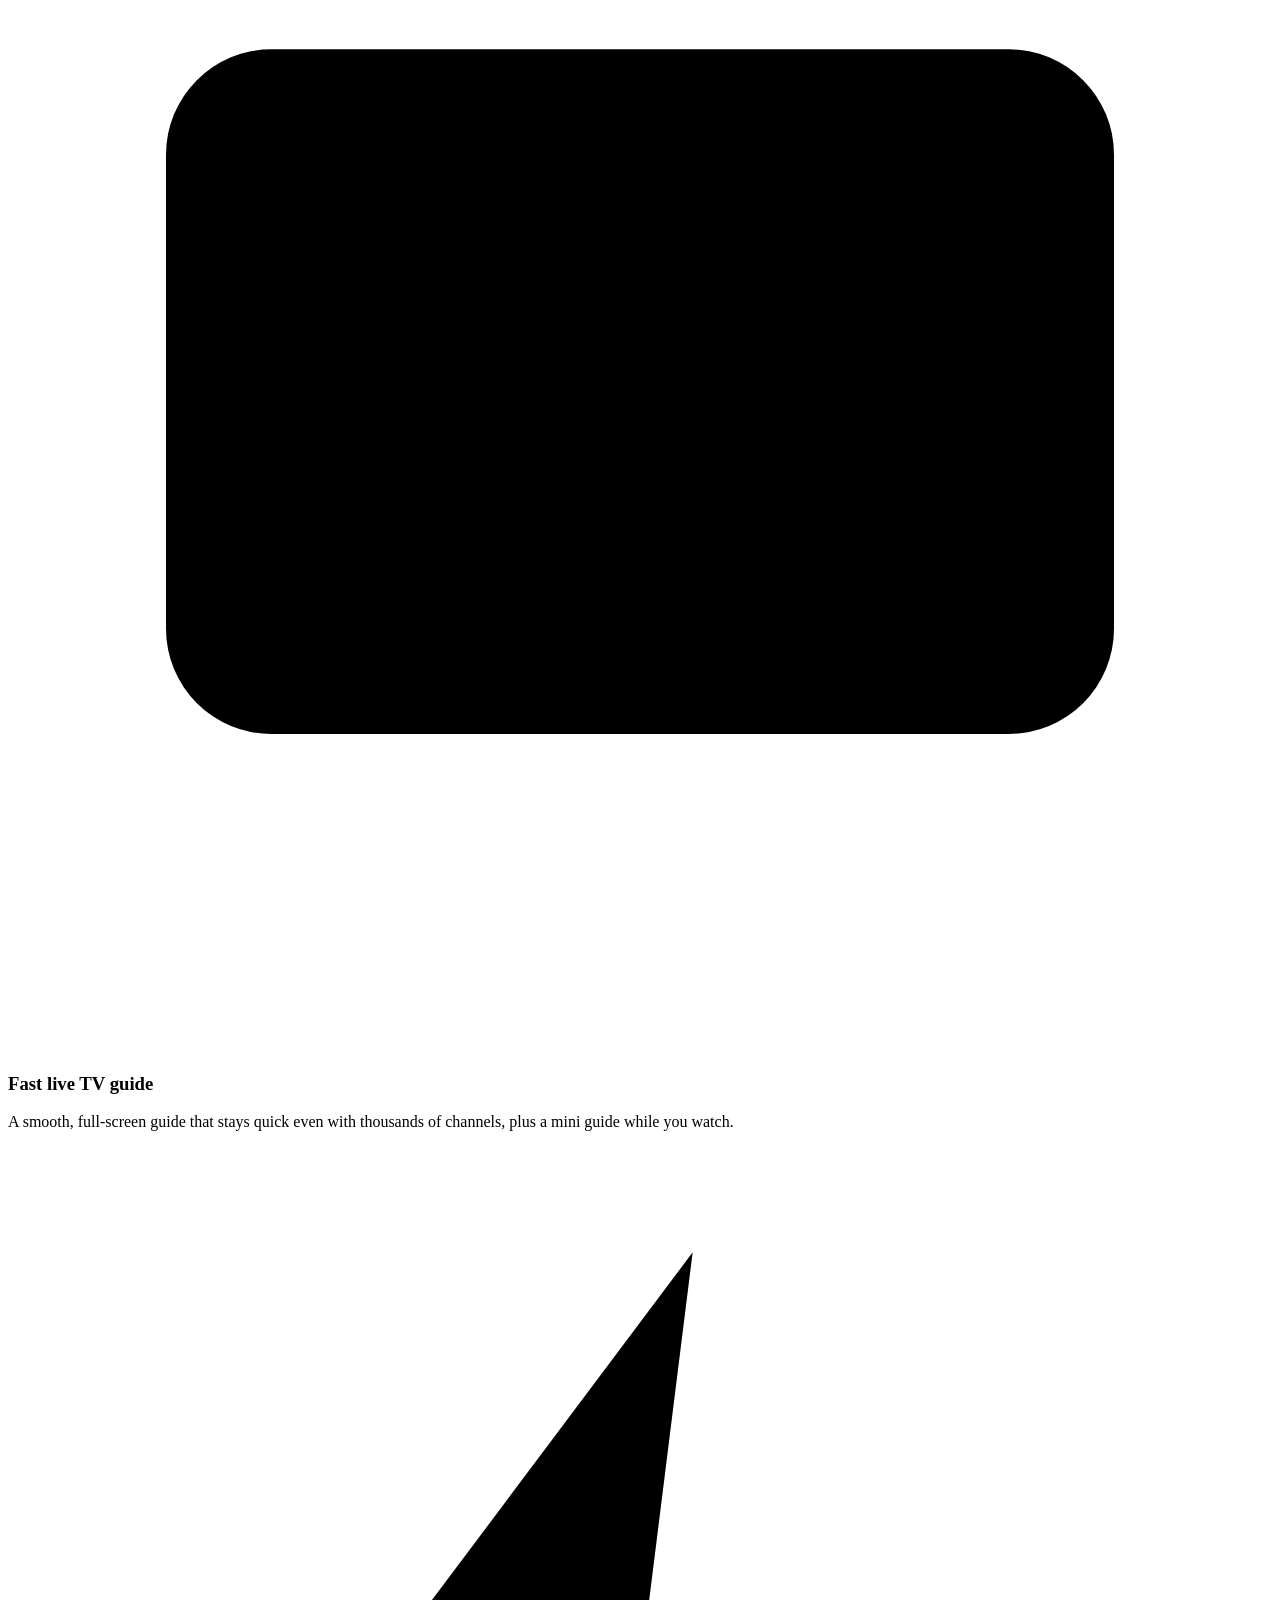
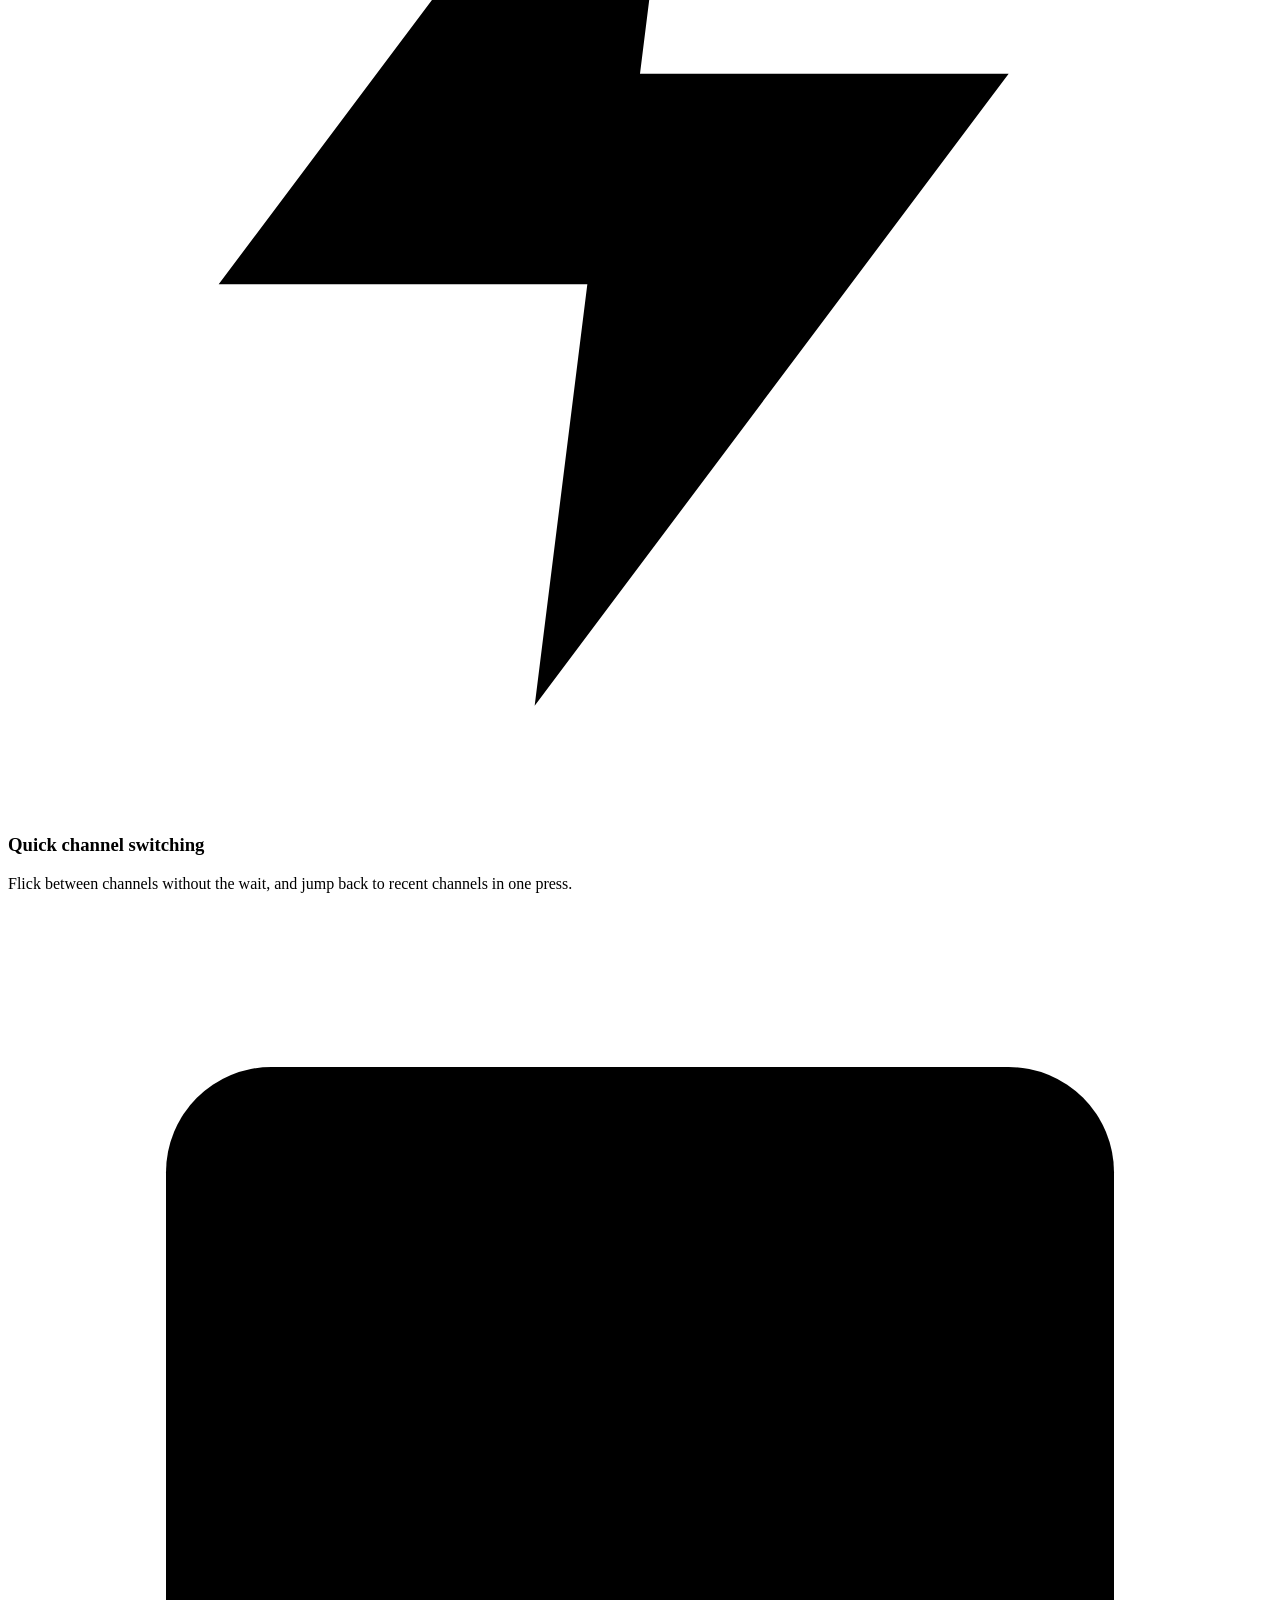
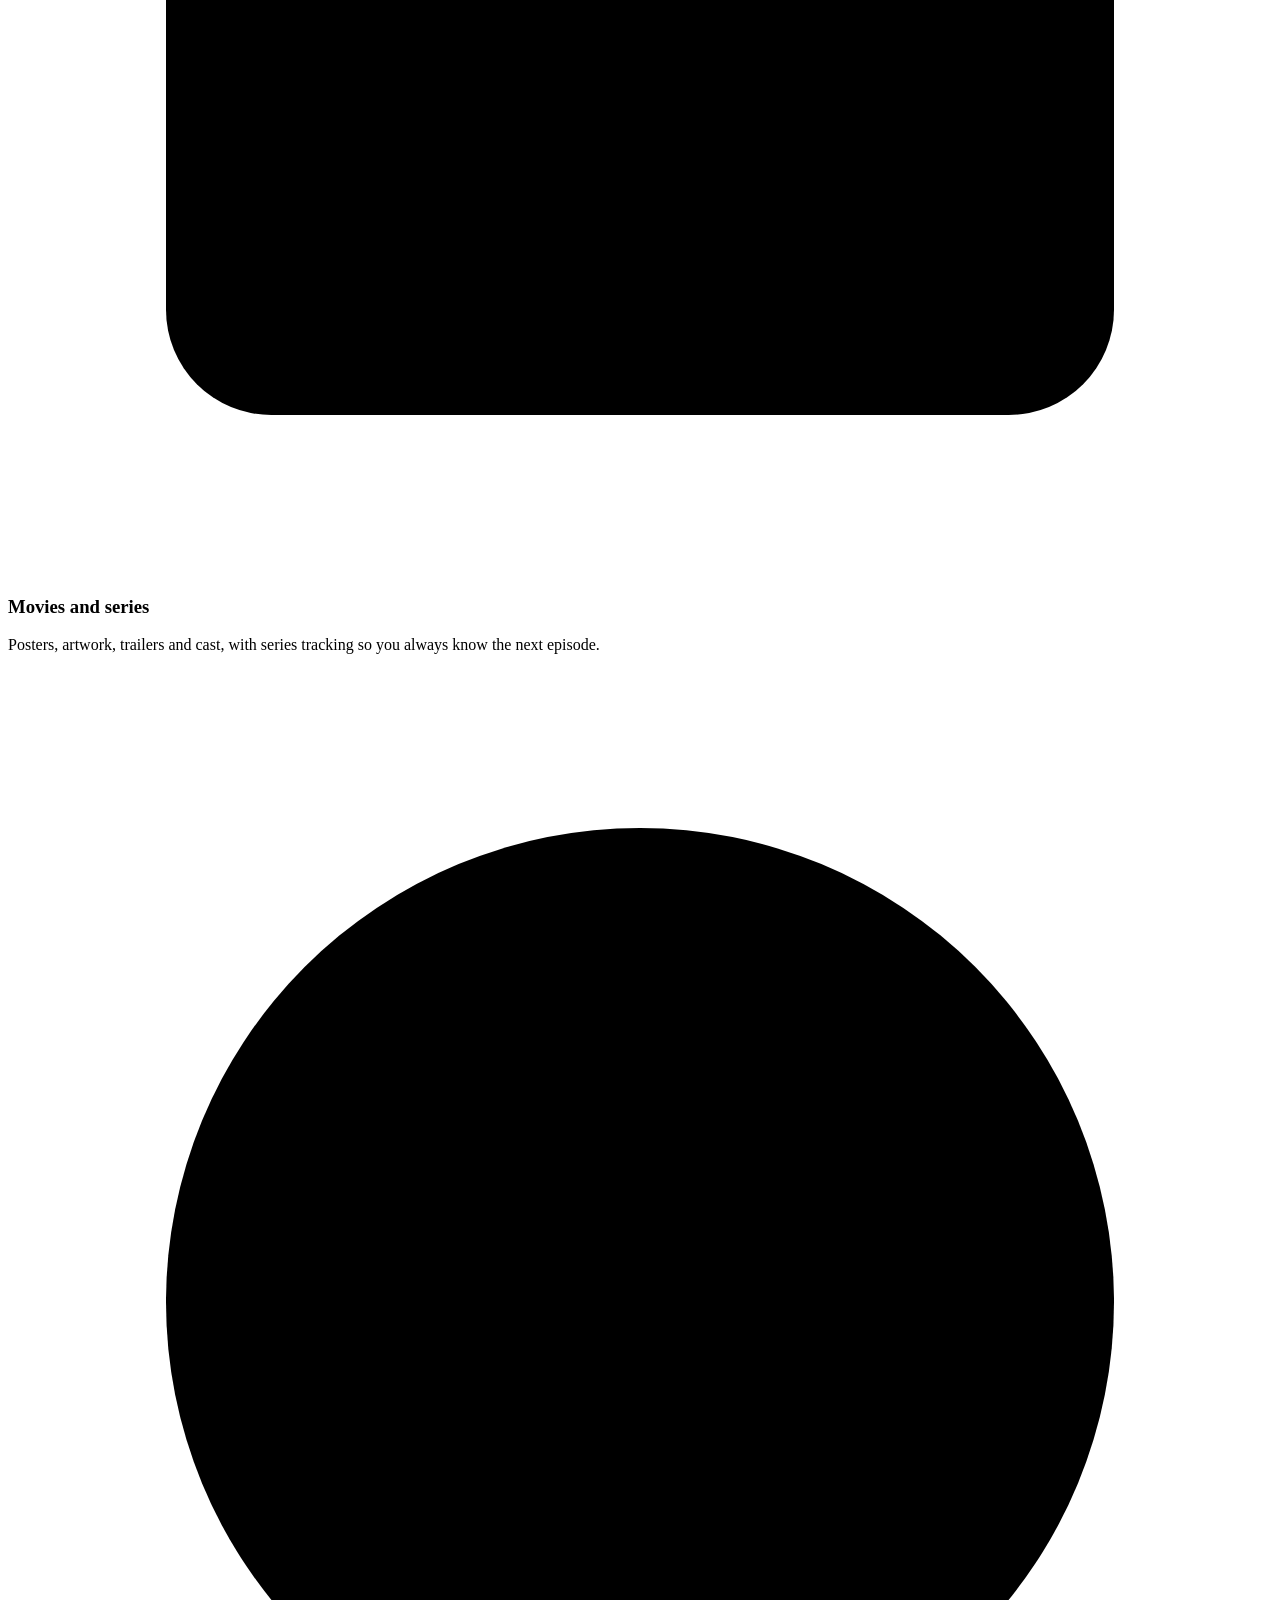
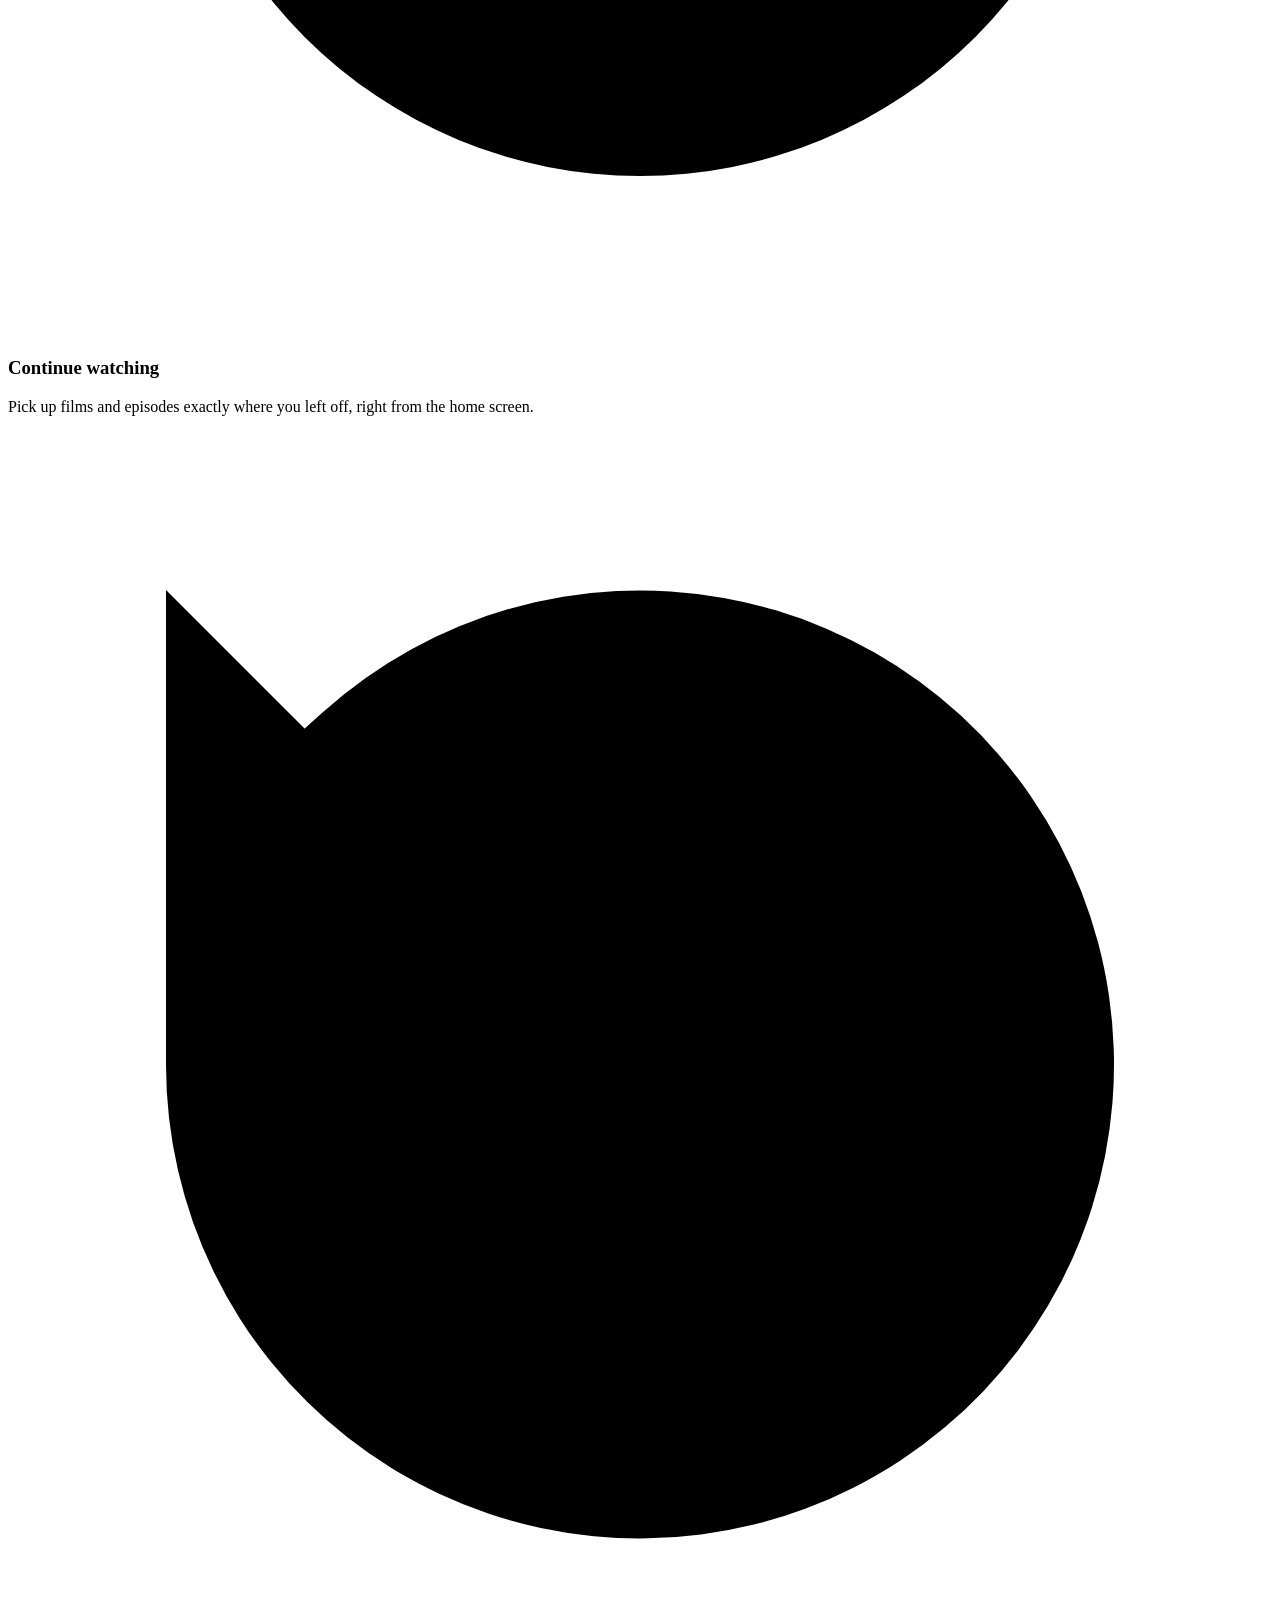
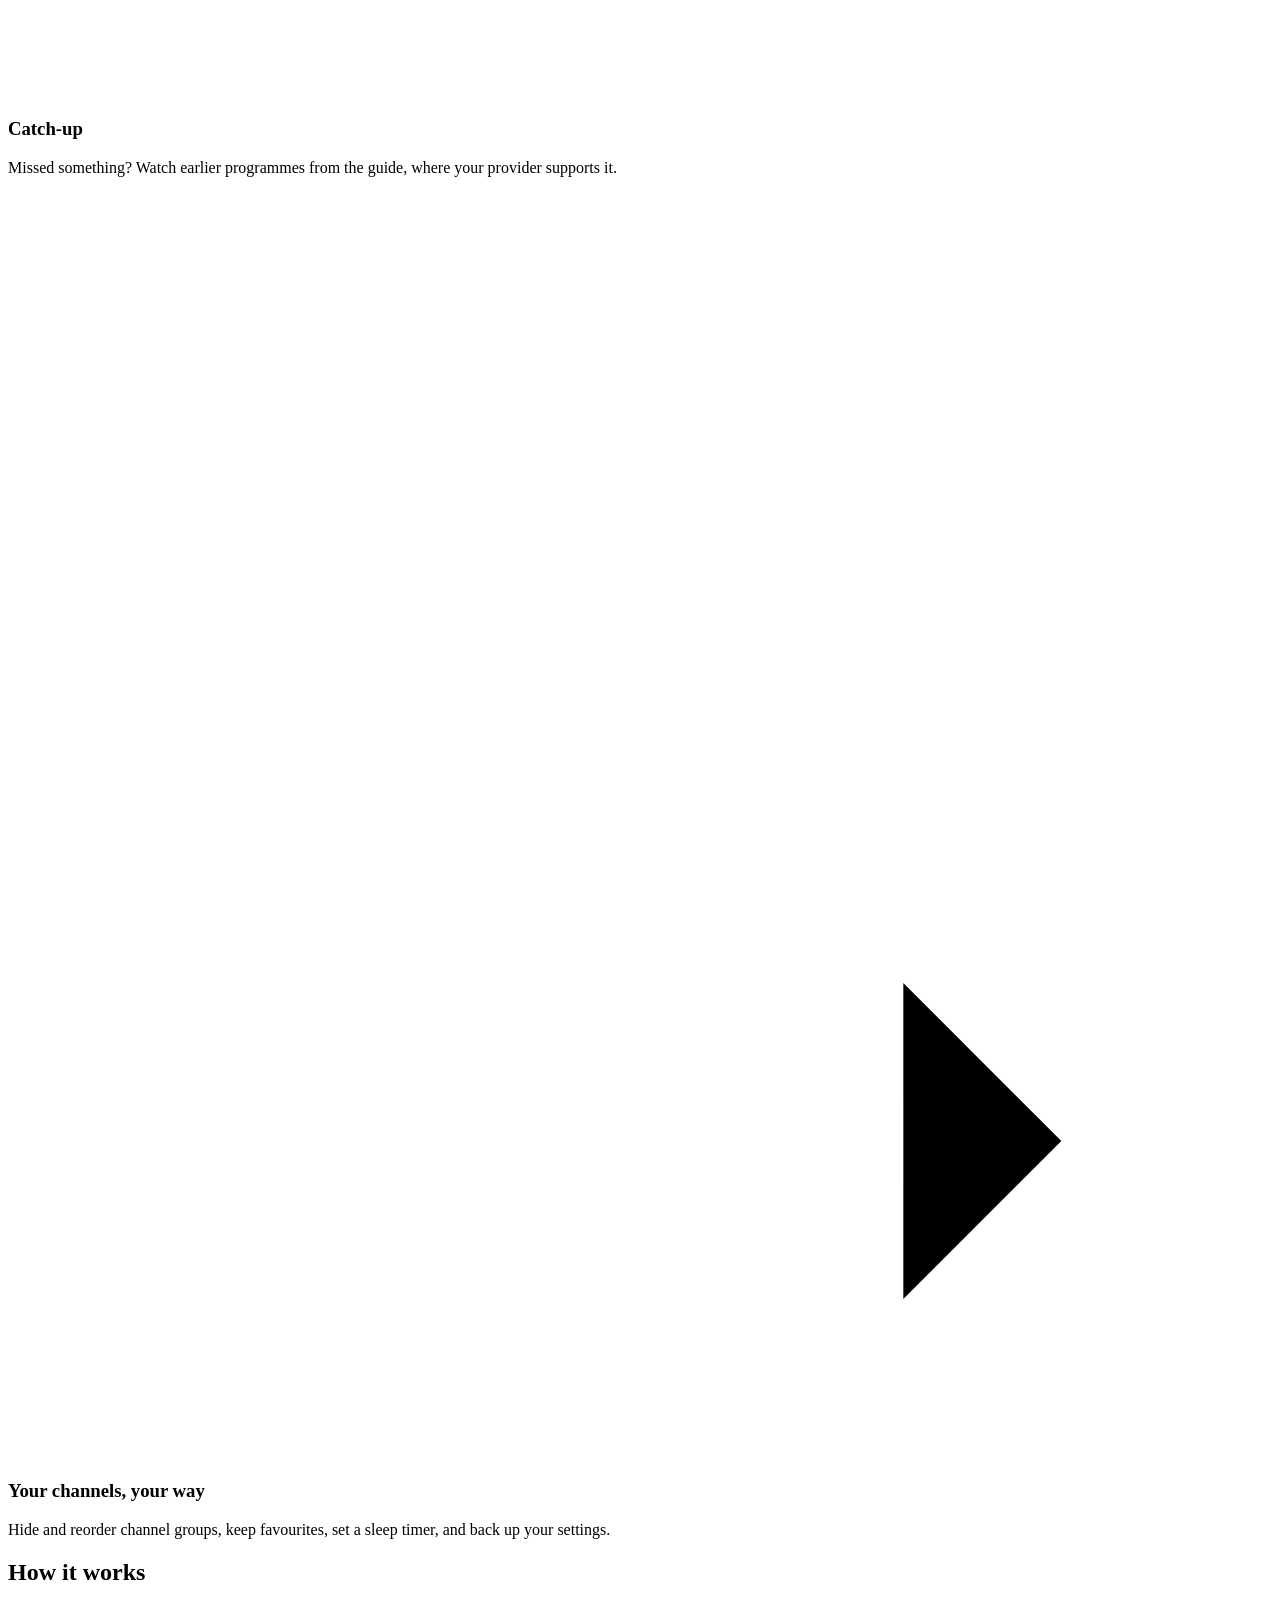
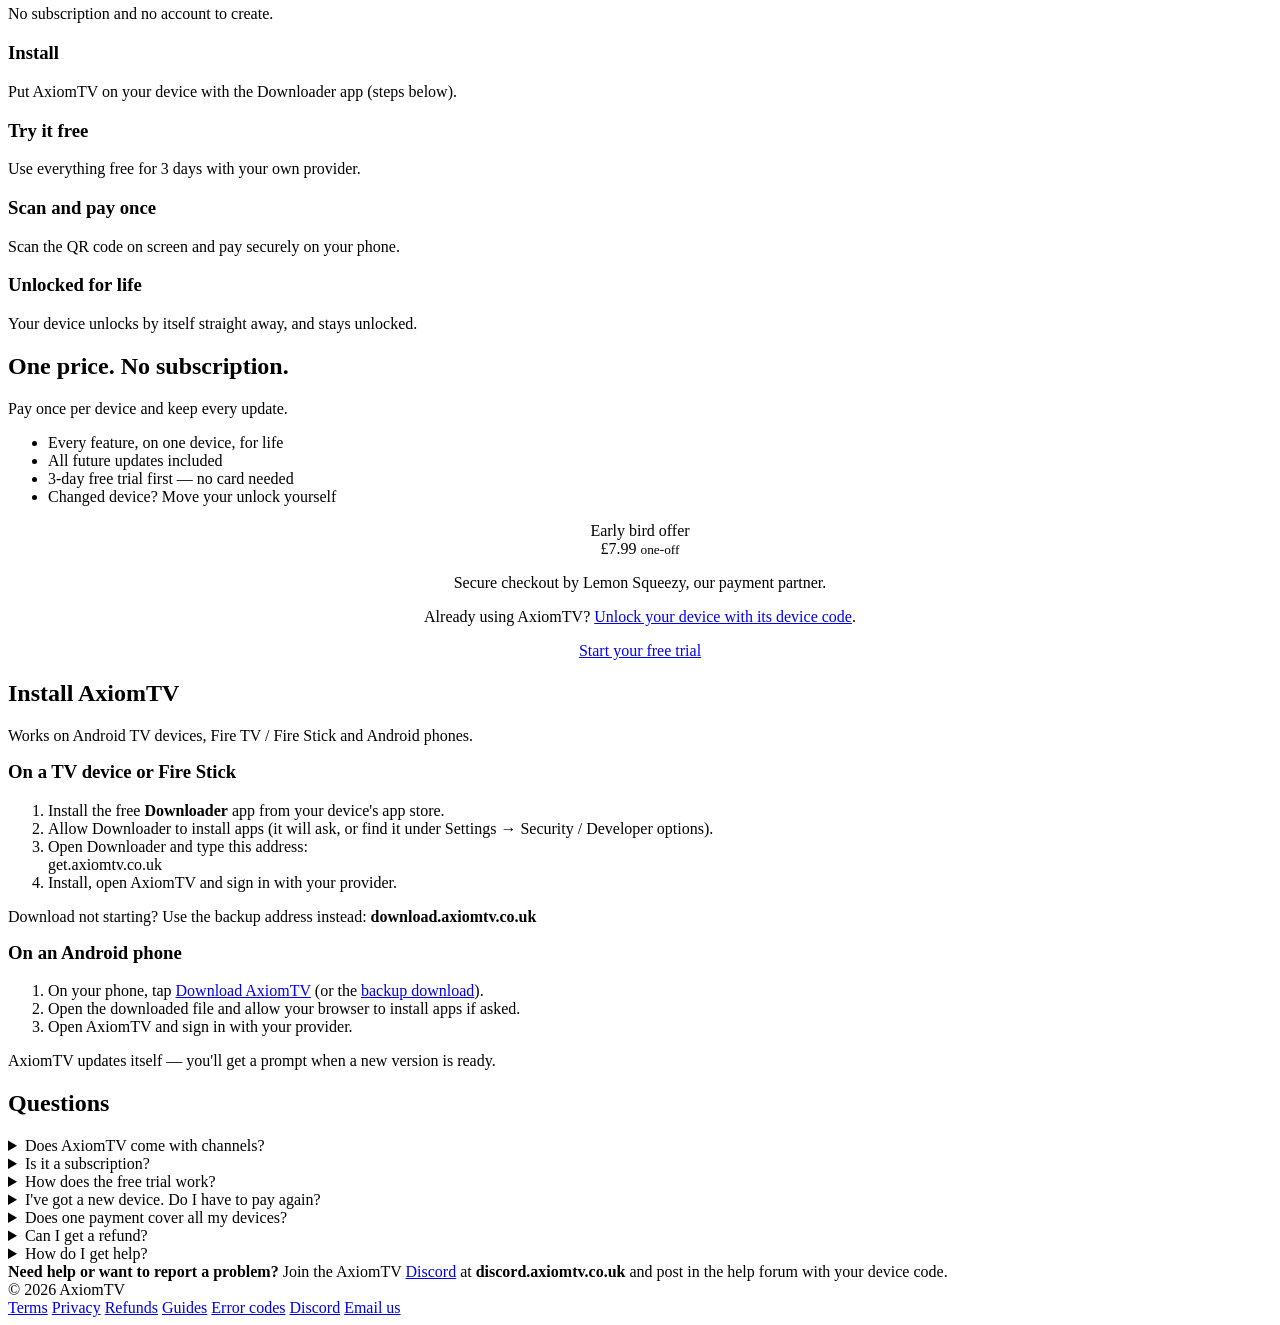
==== commit c4e4cf98: "Say device instead of box everywhere people read it App, website, guides, help pages, payment pages," ====
--- a/website/public/index.html
+++ b/website/public/index.html
@@ -4,13 +4,13 @@
 <meta charset="utf-8">
 <meta name="viewport" content="width=device-width, initial-scale=1">
 <title>AxiomTV – a fast, good-looking IPTV player for Android TV</title>
-<meta name="description" content="AxiomTV is an IPTV player for Android TV boxes, Fire TV and phones. Bring your own provider: fast live TV guide, films and series, continue watching. 3-day free trial, then £7.99 once.">
+<meta name="description" content="AxiomTV is an IPTV player for Android TV devices, Fire TV and phones. Bring your own provider: fast live TV guide, films and series, continue watching. 3-day free trial, then £7.99 once.">
 <link rel="canonical" href="https://axiomtv.co.uk/">
 <meta property="og:type" content="website"><meta property="og:site_name" content="AxiomTV"><meta property="og:locale" content="en_GB">
-<meta property="og:title" content="AxiomTV – a fast, good-looking IPTV player for Android TV"><meta property="og:description" content="AxiomTV is an IPTV player for Android TV boxes, Fire TV and phones. Bring your own provider: fast live TV guide, films and series, continue watching. 3-day free trial, then £7.99 once.">
+<meta property="og:title" content="AxiomTV – a fast, good-looking IPTV player for Android TV"><meta property="og:description" content="AxiomTV is an IPTV player for Android TV devices, Fire TV and phones. Bring your own provider: fast live TV guide, films and series, continue watching. 3-day free trial, then £7.99 once.">
 <meta property="og:url" content="https://axiomtv.co.uk/"><meta property="og:image" content="https://axiomtv.co.uk/share.png"><meta property="og:image:width" content="1200"><meta property="og:image:height" content="630">
 <meta name="twitter:card" content="summary_large_image">
-<script type="application/ld+json">{"@context": "https://schema.org", "@type": "SoftwareApplication", "name": "AxiomTV", "operatingSystem": "Android, Android TV, Fire OS", "applicationCategory": "MultimediaApplication", "description": "A fast, good-looking IPTV player for Android TV boxes, Fire TV and phones. Bring your own Xtream provider.", "url": "https://axiomtv.co.uk/", "image": "https://axiomtv.co.uk/share.png", "downloadUrl": "https://axiomtv.co.uk/get", "offers": {"@type": "Offer", "price": "7.99", "priceCurrency": "GBP", "description": "One payment unlocks one device for life, after a 3-day free trial."}}</script>
+<script type="application/ld+json">{"@context": "https://schema.org", "@type": "SoftwareApplication", "name": "AxiomTV", "operatingSystem": "Android, Android TV, Fire OS", "applicationCategory": "MultimediaApplication", "description": "A fast, good-looking IPTV player for Android TV devices, Fire TV and phones. Bring your own Xtream provider.", "url": "https://axiomtv.co.uk/", "image": "https://axiomtv.co.uk/share.png", "downloadUrl": "https://axiomtv.co.uk/get", "offers": {"@type": "Offer", "price": "7.99", "priceCurrency": "GBP", "description": "One payment unlocks one device for life, after a 3-day free trial."}}</script>
 <script type="application/ld+json">{"@context": "https://schema.org", "@type": "Organization", "name": "AxiomTV", "url": "https://axiomtv.co.uk/", "logo": "https://axiomtv.co.uk/icon.png", "sameAs": ["https://github.com/FiTH-g1gGLe/AxiomTV"]}</script>
 <link rel="icon" href="/icon.png">
 <link rel="preconnect" href="https://fonts.googleapis.com">
@@ -180,10 +180,10 @@
       <h2>How it works</h2>
       <p class="sub">No subscription and no account to create.</p>
       <div class="steps">
-        <div class="card step"><h3>Install</h3><p>Put AxiomTV on your box with the Downloader app (steps below).</p></div>
+        <div class="card step"><h3>Install</h3><p>Put AxiomTV on your device with the Downloader app (steps below).</p></div>
         <div class="card step"><h3>Try it free</h3><p>Use everything free for 3 days with your own provider.</p></div>
         <div class="card step"><h3>Scan and pay once</h3><p>Scan the QR code on screen and pay securely on your phone.</p></div>
-        <div class="card step"><h3>Unlocked for life</h3><p>Your box unlocks by itself straight away, and stays unlocked.</p></div>
+        <div class="card step"><h3>Unlocked for life</h3><p>Your device unlocks by itself straight away, and stays unlocked.</p></div>
       </div>
     </div>
   </section>
@@ -198,14 +198,14 @@
             <li>Every feature, on one device, for life</li>
             <li>All future updates included</li>
             <li>3-day free trial first — no card needed</li>
-            <li>Changed box? Move your unlock yourself</li>
+            <li>Changed device? Move your unlock yourself</li>
           </ul>
         </div>
         <div style="text-align:center">
           <div class="price-chip">Early bird offer</div>
           <div class="big-price">£7.99 <small>one-off</small></div>
           <p class="note">Secure checkout by Lemon Squeezy, our payment partner.</p>
-          <p class="note">Already using AxiomTV? <a href="/link">Unlock your box with its device code</a>.</p>
+          <p class="note">Already using AxiomTV? <a href="/link">Unlock your device with its device code</a>.</p>
           <a class="btn gold" href="#install">Start your free trial</a>
         </div>
       </div>
@@ -215,12 +215,12 @@
   <section id="install">
     <div class="wrap">
       <h2>Install AxiomTV</h2>
-      <p class="sub">Works on Android TV boxes, Fire TV / Fire Stick and Android phones.</p>
+      <p class="sub">Works on Android TV devices, Fire TV / Fire Stick and Android phones.</p>
       <div class="grid">
         <div class="card">
-          <h3 style="margin-top:0">On a TV box or Fire Stick</h3>
+          <h3 style="margin-top:0">On a TV device or Fire Stick</h3>
           <ol class="how">
-            <li>Install the free <b>Downloader</b> app from your box's app store.</li>
+            <li>Install the free <b>Downloader</b> app from your device's app store.</li>
             <li>Allow Downloader to install apps (it will ask, or find it under Settings → Security / Developer options).</li>
             <li>Open Downloader and type this address:<br><span class="install-code" id="get-url">get.axiomtv.co.uk</span></li>
             <li>Install, open AxiomTV and sign in with your provider.</li>
@@ -246,9 +246,9 @@
       <div class="card">
         <details><summary>Does AxiomTV come with channels?</summary><p>No. AxiomTV is a player only. You need your own subscription with a provider that gives you Xtream login details, and you're responsible for making sure your provider and what you watch are legal where you live.</p></details>
         <details><summary>Is it a subscription?</summary><p>No. You pay once and that device is unlocked for life, including future updates.</p></details>
-        <details><summary>How does the free trial work?</summary><p>Every device gets 3 days of full use. When the trial ends, AxiomTV shows a QR code — scan it, pay on your phone, and the box unlocks by itself. No card is needed for the trial.</p></details>
-        <details><summary>I've got a new box. Do I have to pay again?</summary><p>No. On your old box go to Settings → Licence → Move to another box, then on the new box choose "Already paid?" and type the code. If your old box is lost or broken, use the email and order number from your receipt. You can move it yourself once every 30 days — message us if you need help.</p></details>
-        <details><summary>Does one payment cover all my devices?</summary><p>One payment unlocks one device. Each box or phone you want to use needs its own unlock.</p></details>
+        <details><summary>How does the free trial work?</summary><p>Every device gets 3 days of full use. When the trial ends, AxiomTV shows a QR code — scan it, pay on your phone, and the device unlocks by itself. No card is needed for the trial.</p></details>
+        <details><summary>I've got a new device. Do I have to pay again?</summary><p>No. On your old device go to Settings → Licence → Move to another device, then on the new device choose "Already paid?" and type the code. If your old device is lost or broken, use the email and order number from your receipt. You can move it yourself once every 30 days — message us if you need help.</p></details>
+        <details><summary>Does one payment cover all my devices?</summary><p>One payment unlocks one device. Each device or phone you want to use needs its own unlock.</p></details>
         <details><summary>Can I get a refund?</summary><p>The free trial is there so you can try everything first, so we don't normally refund after you've paid. If AxiomTV doesn't work as described on your device, message us and we'll put it right or refund you. See the <a href="/refunds.html">refund policy</a>.</p></details>
         <details><summary>How do I get help?</summary><p>Join our <a href="/discord">Discord</a> (discord.axiomtv.co.uk) and post in the help forum. Have your device code ready: it's in Settings → Licence, or on the payment screen.</p></details>
       </div>
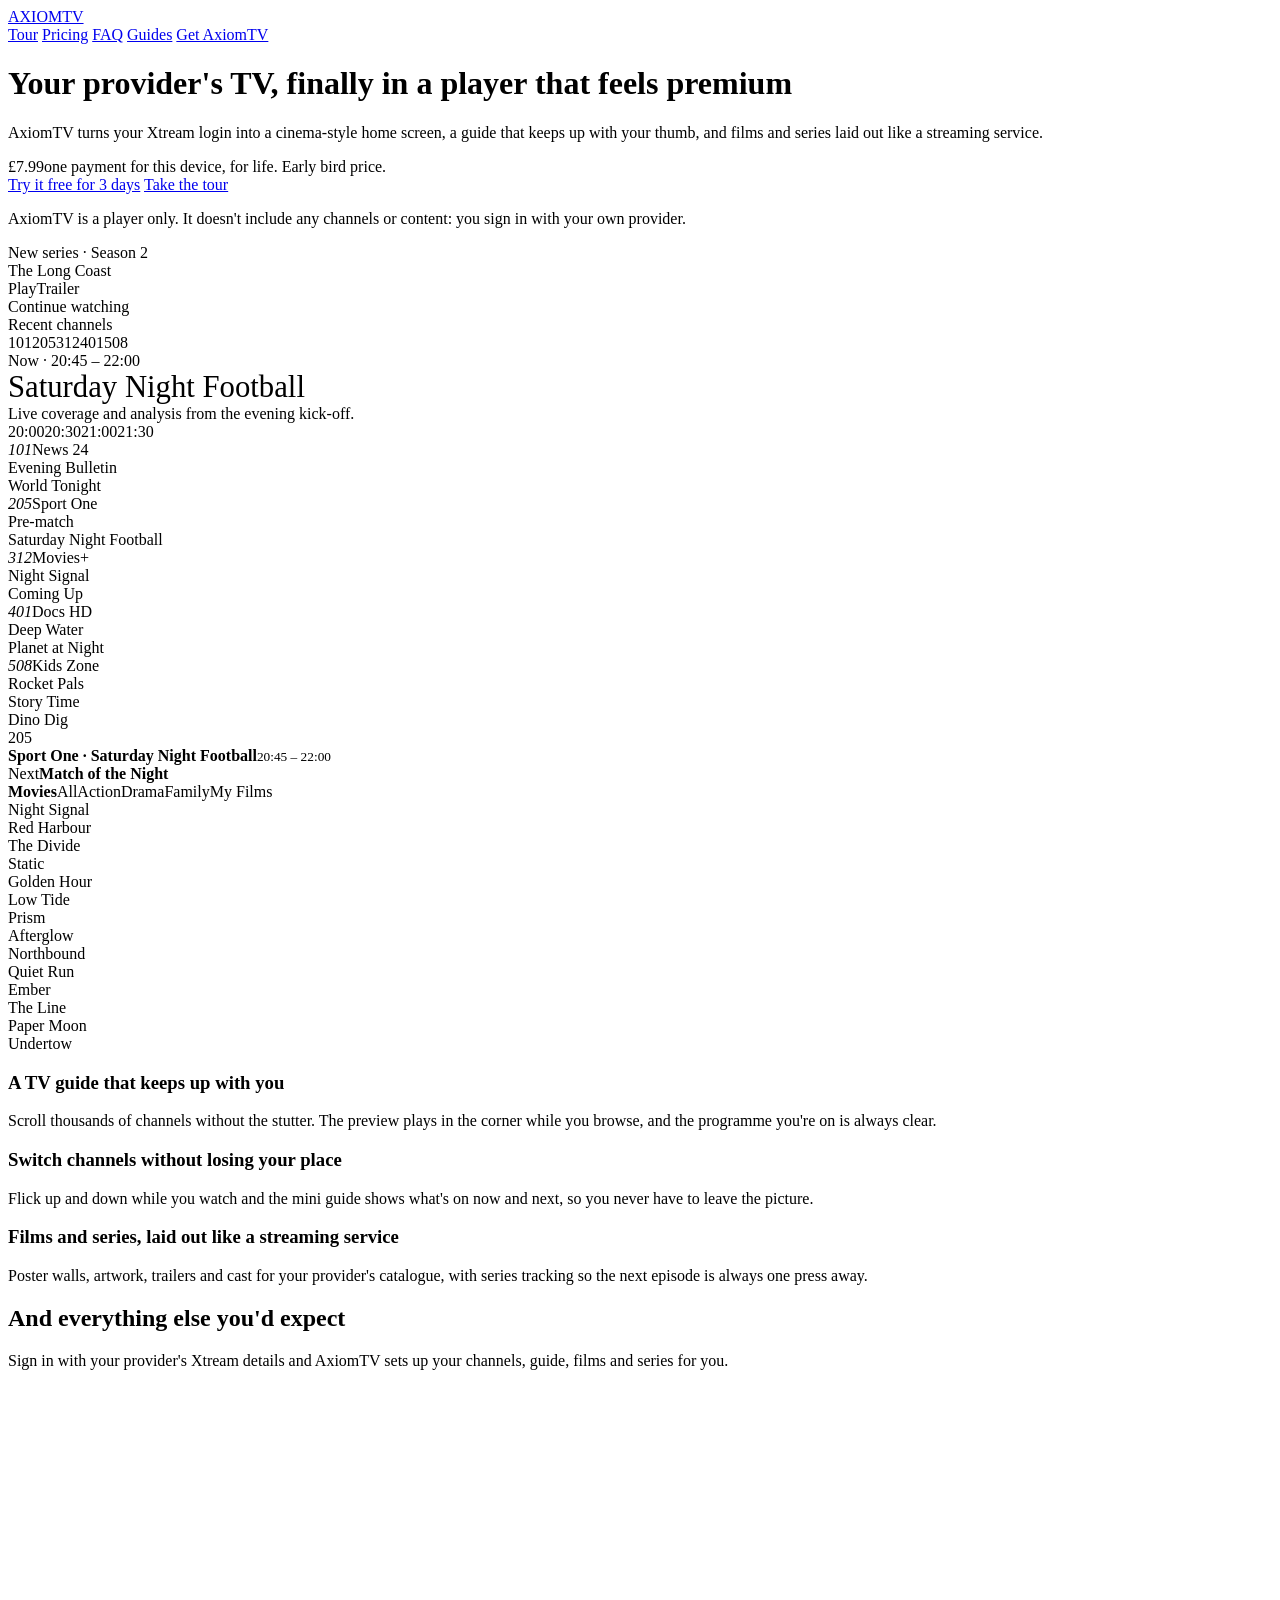
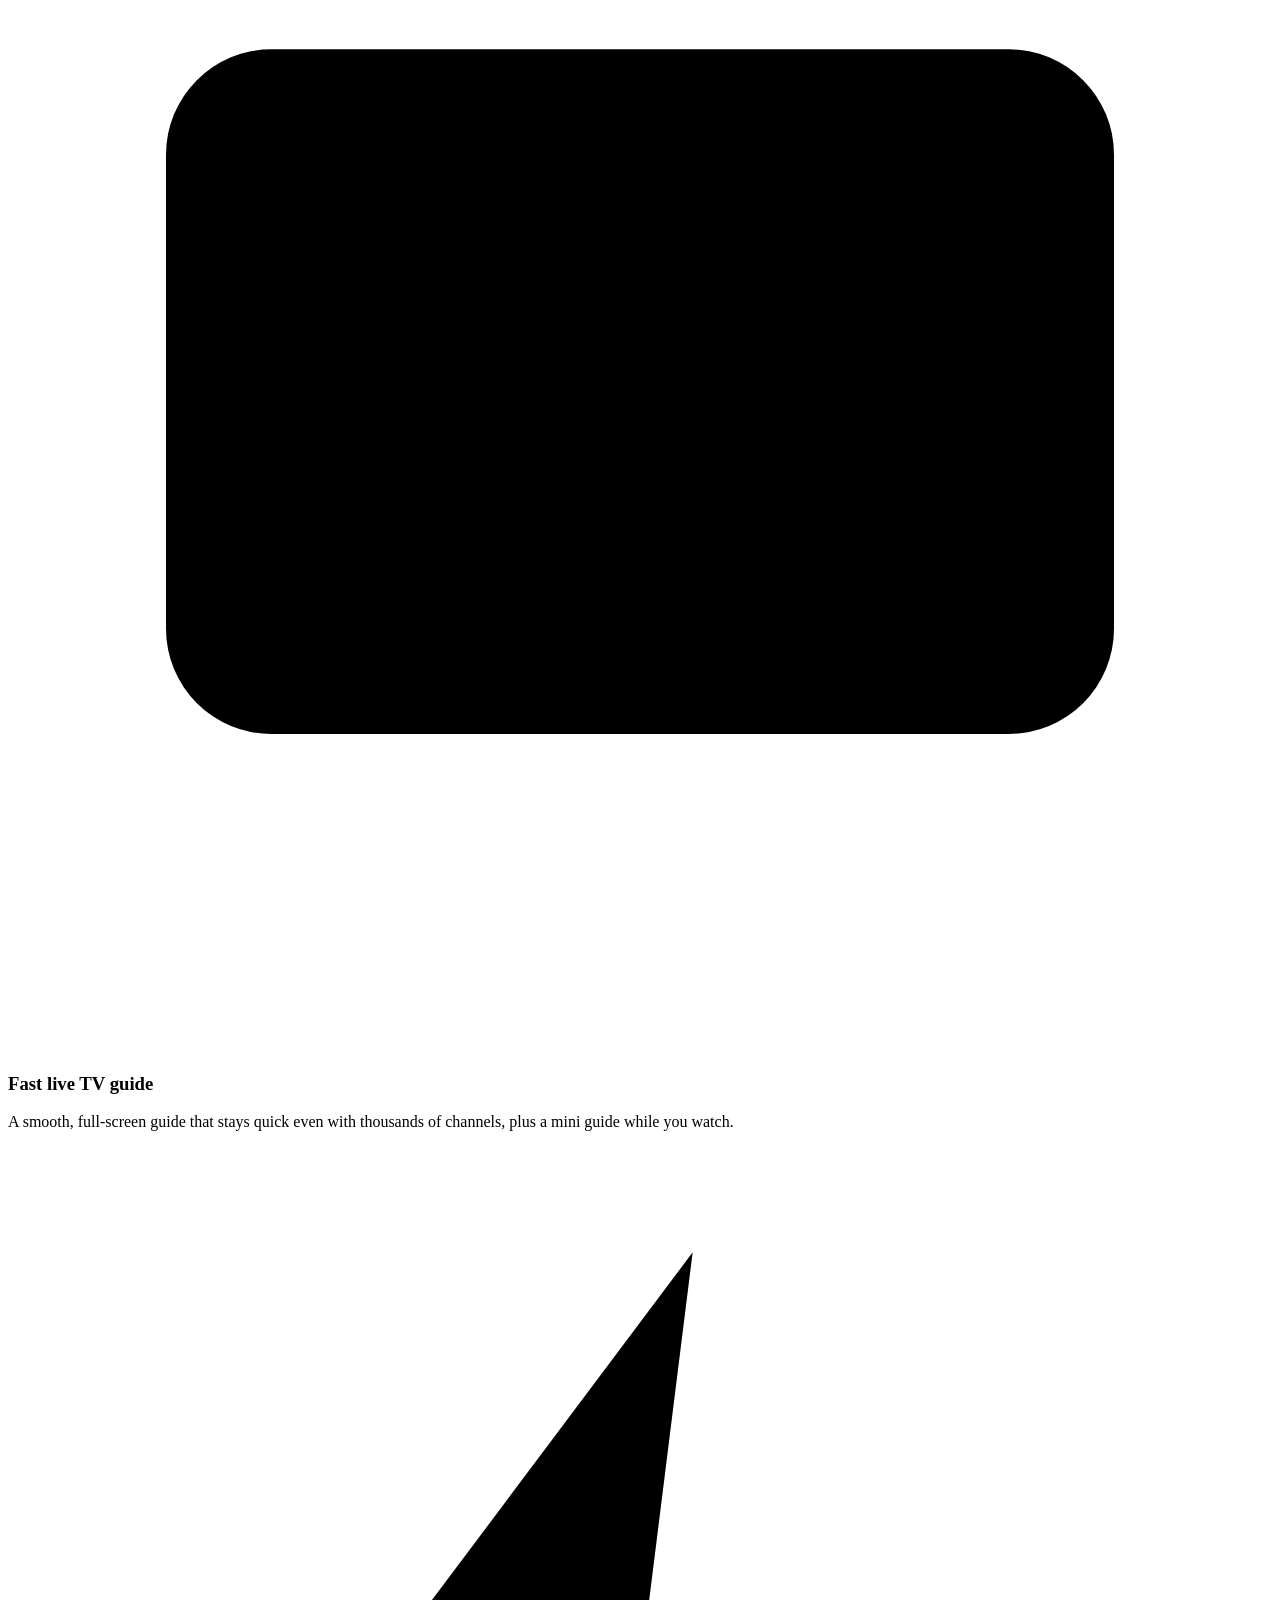
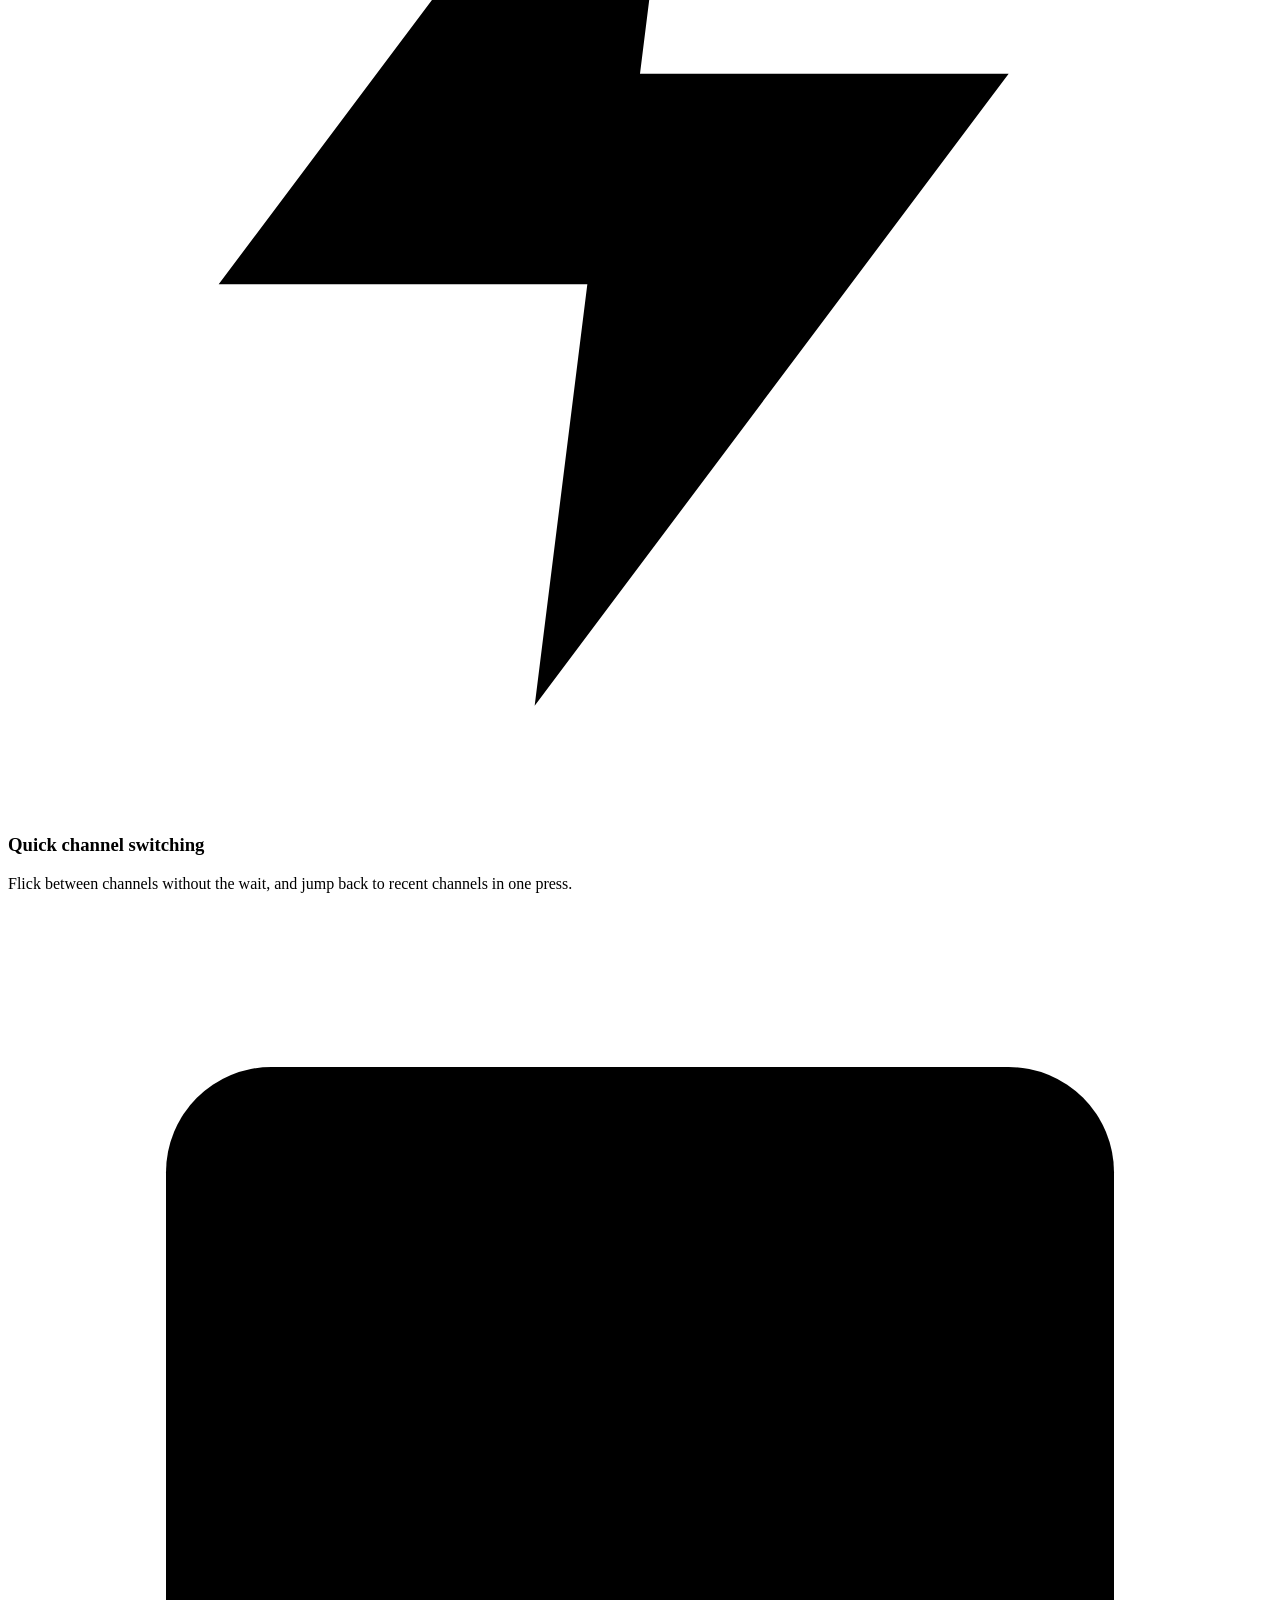
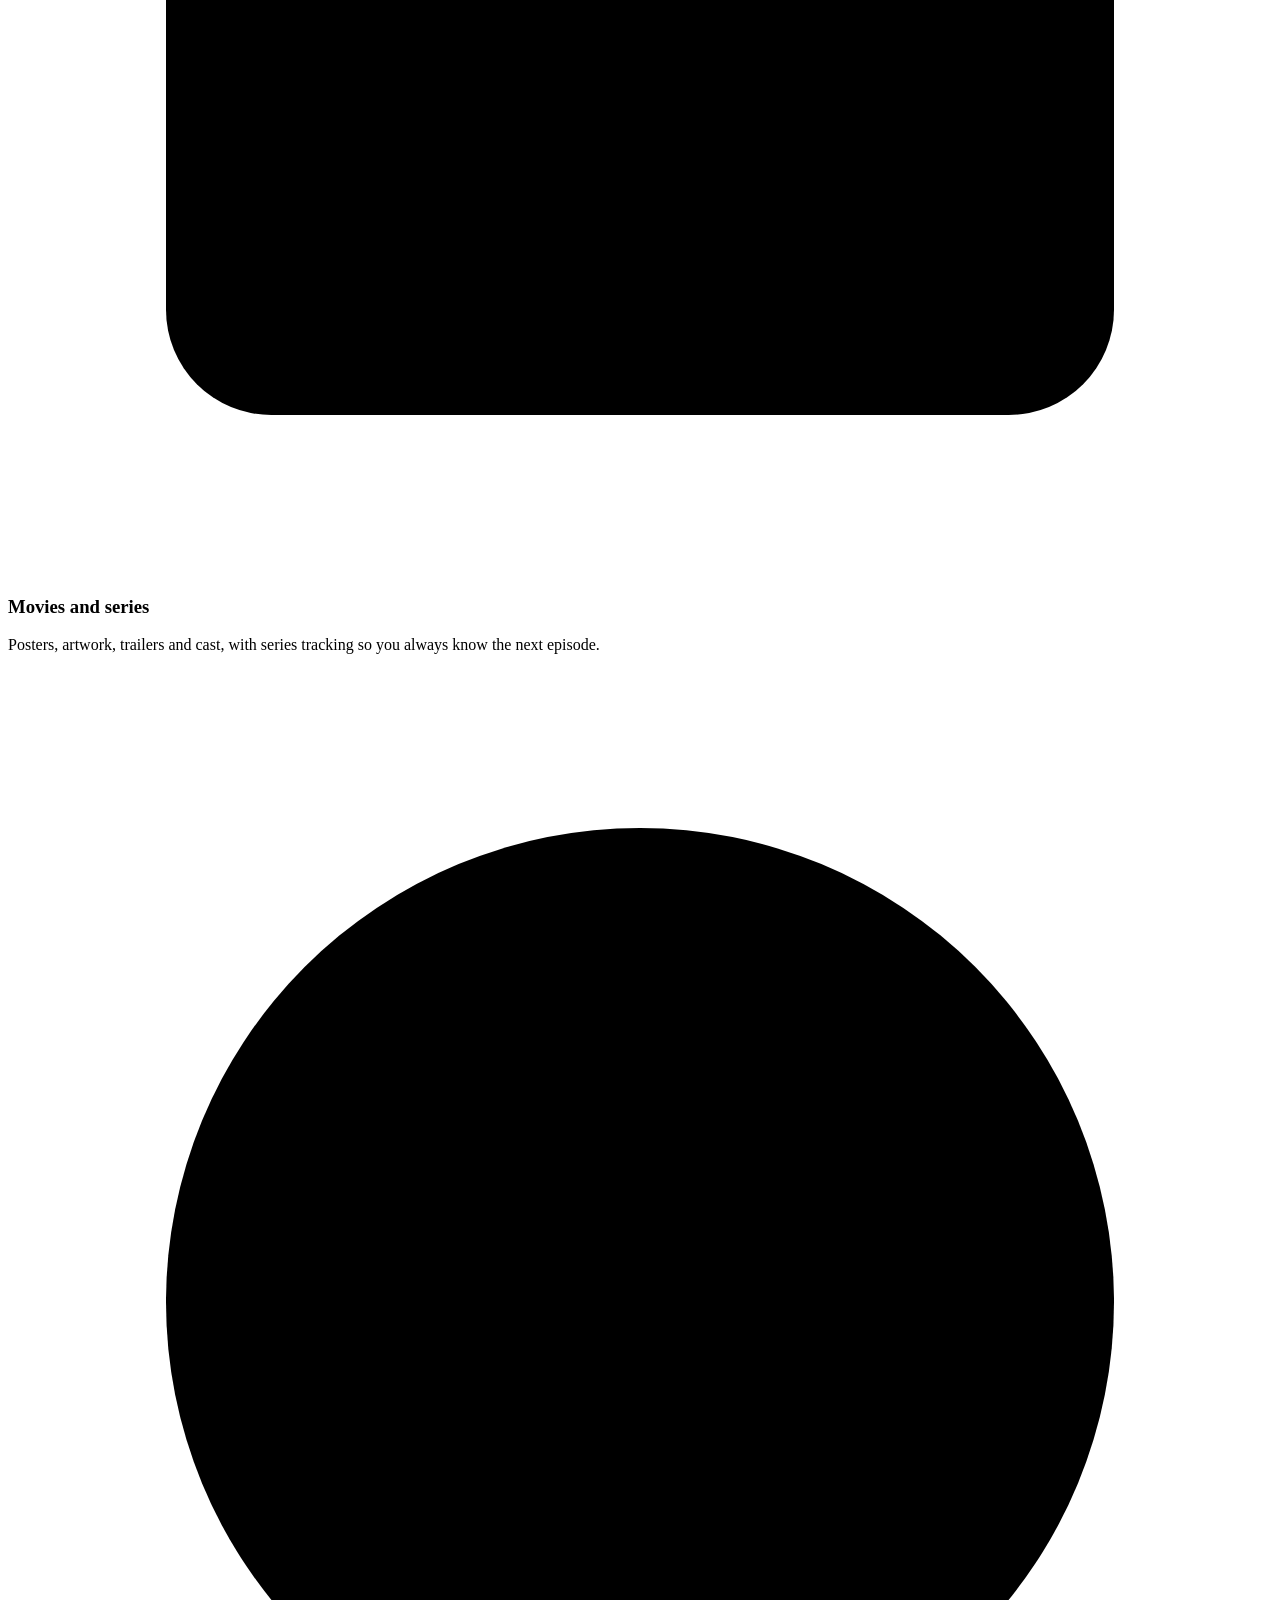
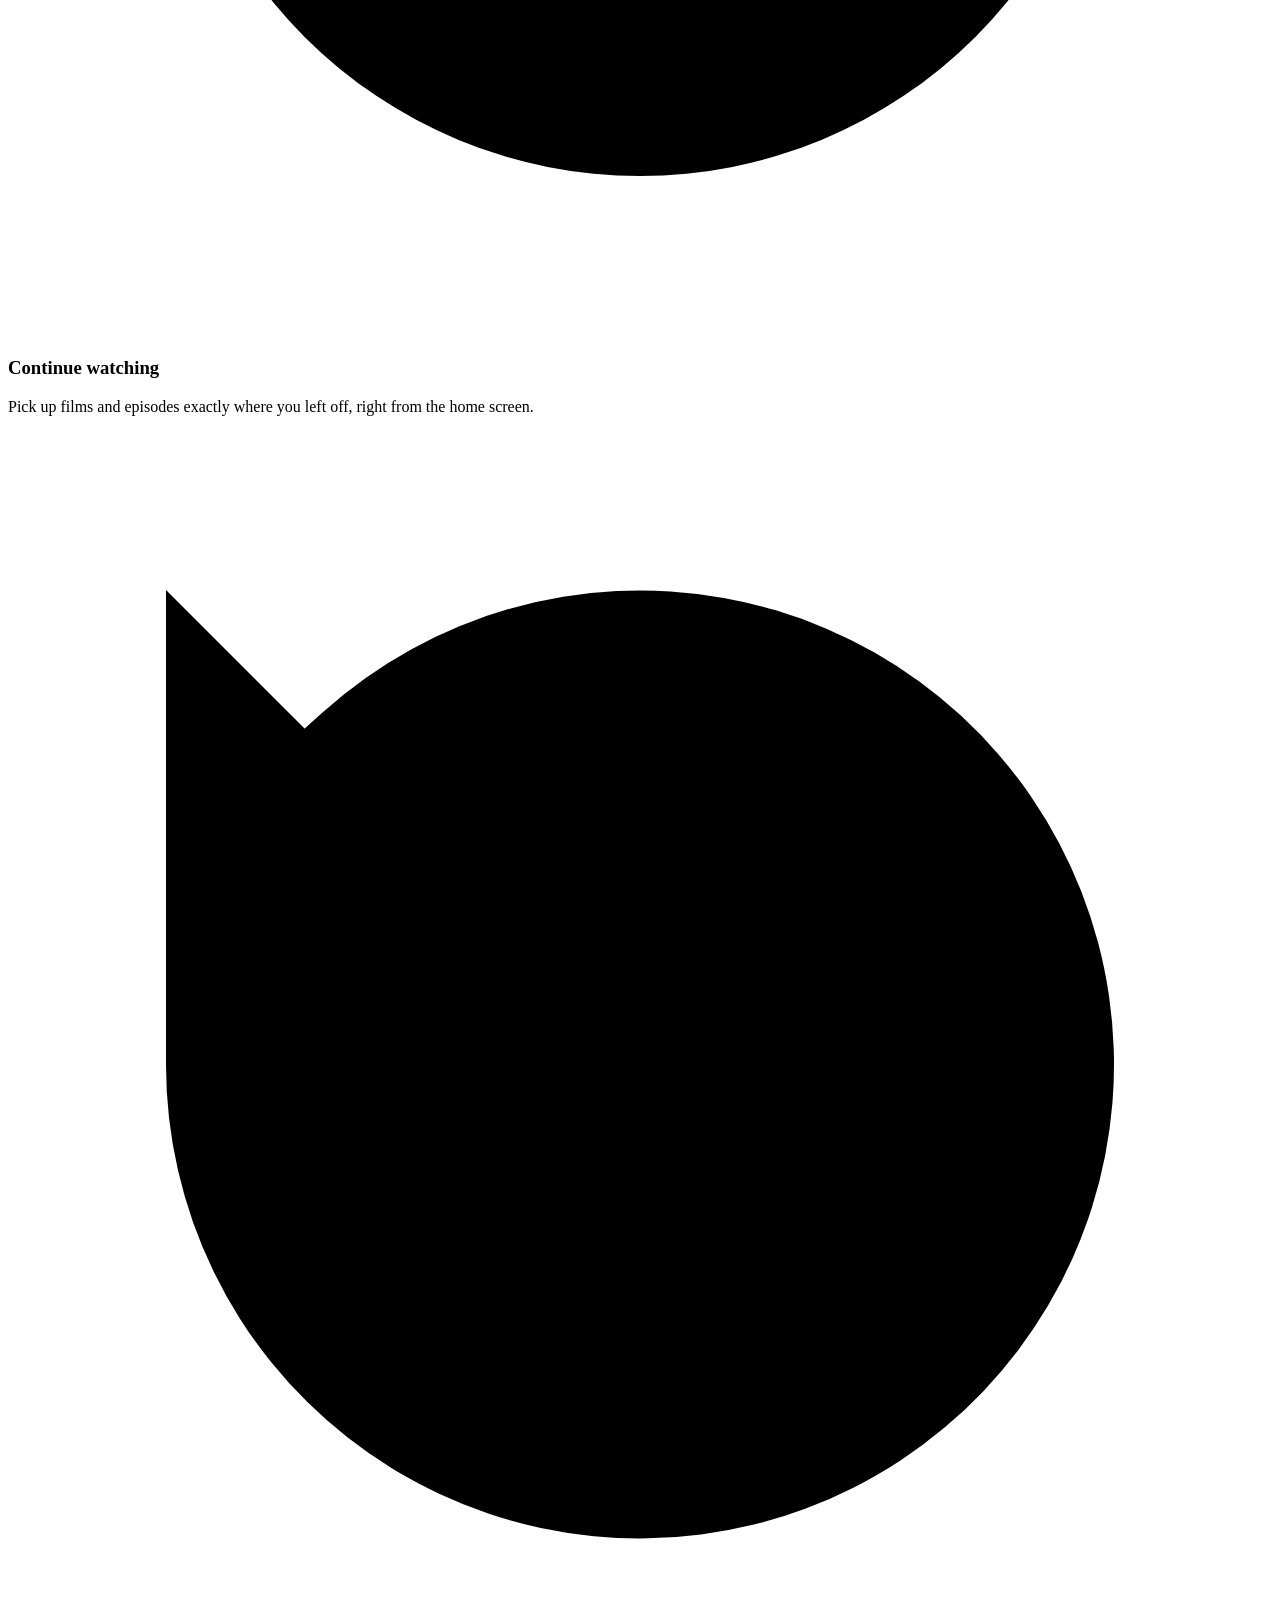
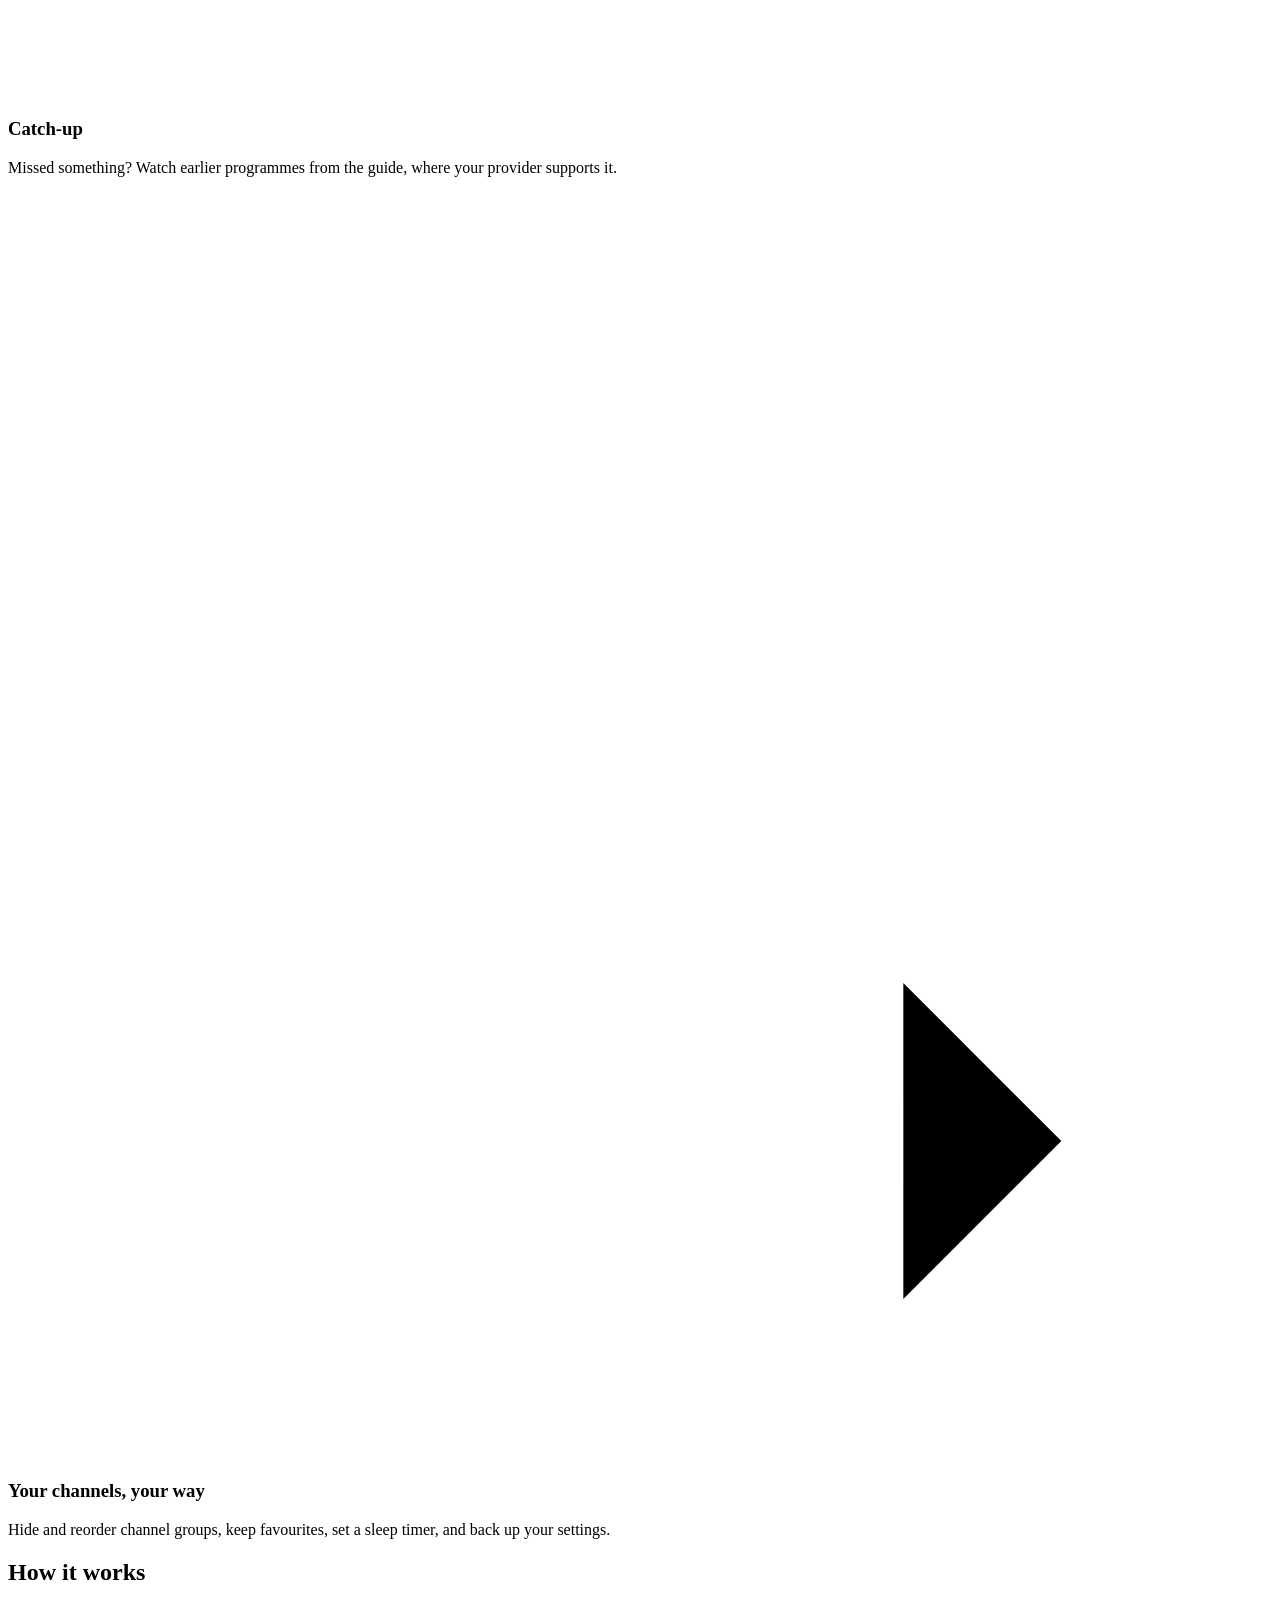
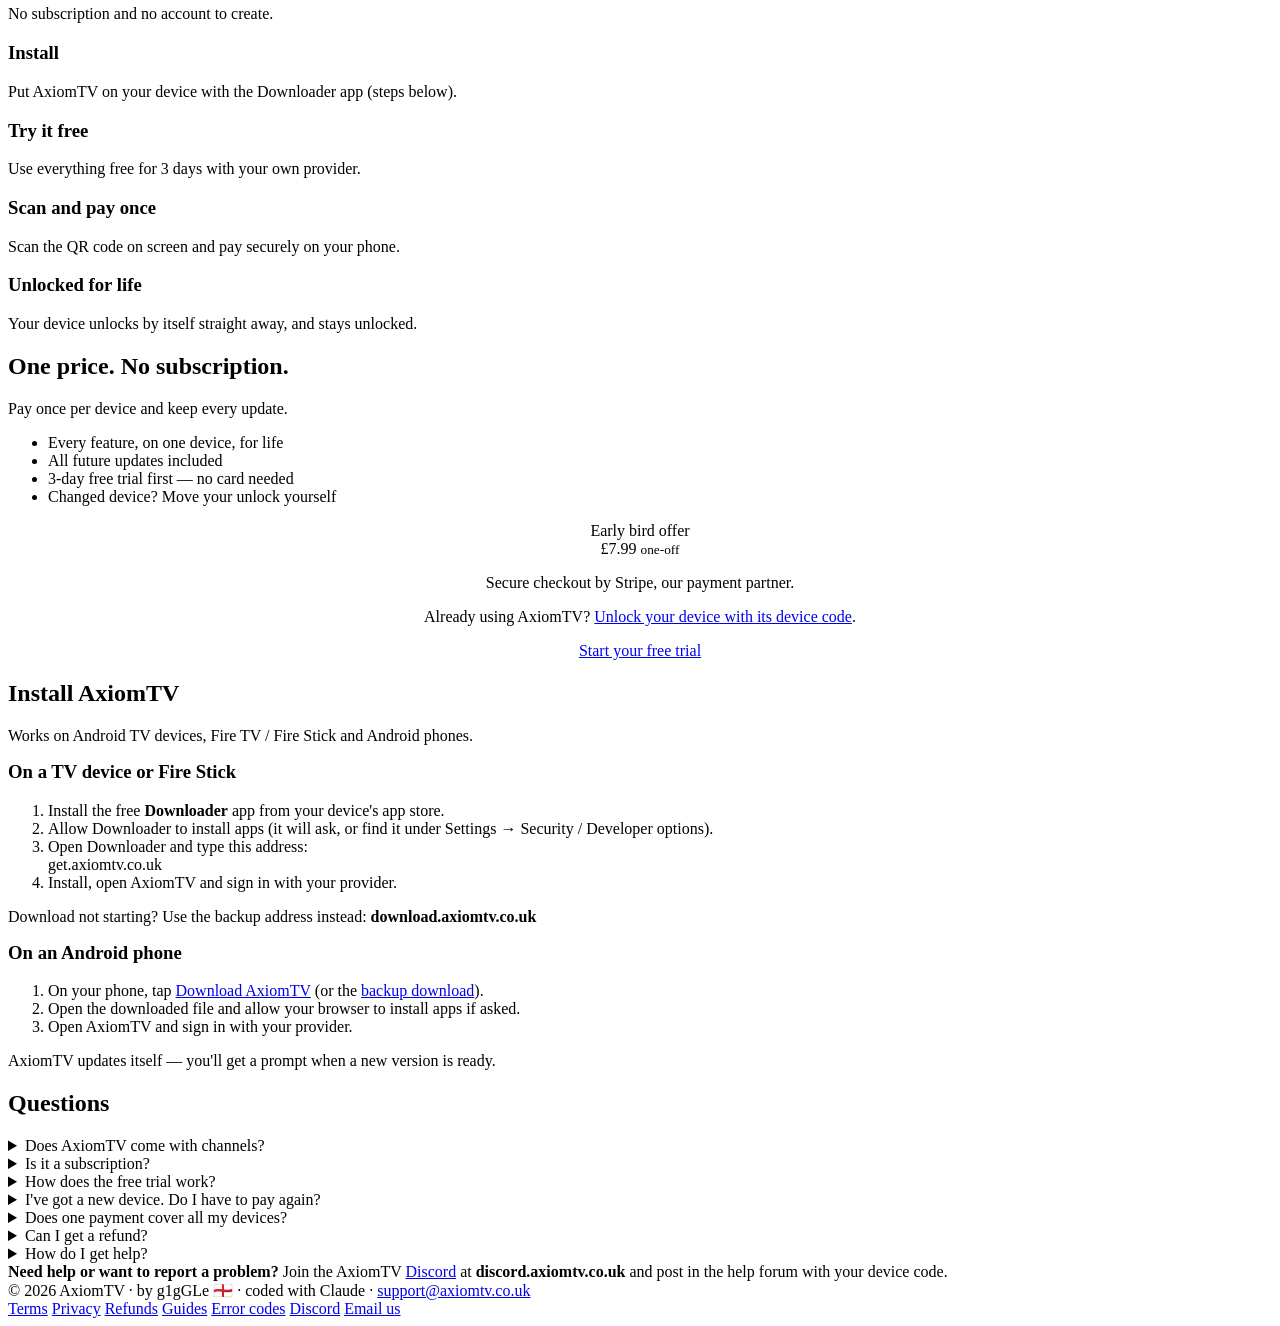
==== commit 98afa6e8: "Website says Stripe, footer credit, visitor stats ready; admin lock-out and nightly database backup " ====
--- a/website/public/index.html
+++ b/website/public/index.html
@@ -204,7 +204,7 @@
         <div style="text-align:center">
           <div class="price-chip">Early bird offer</div>
           <div class="big-price">£7.99 <small>one-off</small></div>
-          <p class="note">Secure checkout by Lemon Squeezy, our payment partner.</p>
+          <p class="note">Secure checkout by Stripe, our payment partner.</p>
           <p class="note">Already using AxiomTV? <a href="/link">Unlock your device with its device code</a>.</p>
           <a class="btn gold" href="#install">Start your free trial</a>
         </div>
@@ -264,7 +264,7 @@
 
 <footer>
   <div class="wrap">
-    <span>© 2026 AxiomTV</span>
+    <span class="credit">© 2026 AxiomTV · by g1gGLe 🏴󠁧󠁢󠁥󠁮󠁧󠁿 · coded with Claude · <a href="mailto:support@axiomtv.co.uk">support@axiomtv.co.uk</a></span>
     <nav aria-label="Legal">
       <a href="/terms.html">Terms</a>
       <a href="/privacy.html">Privacy</a>
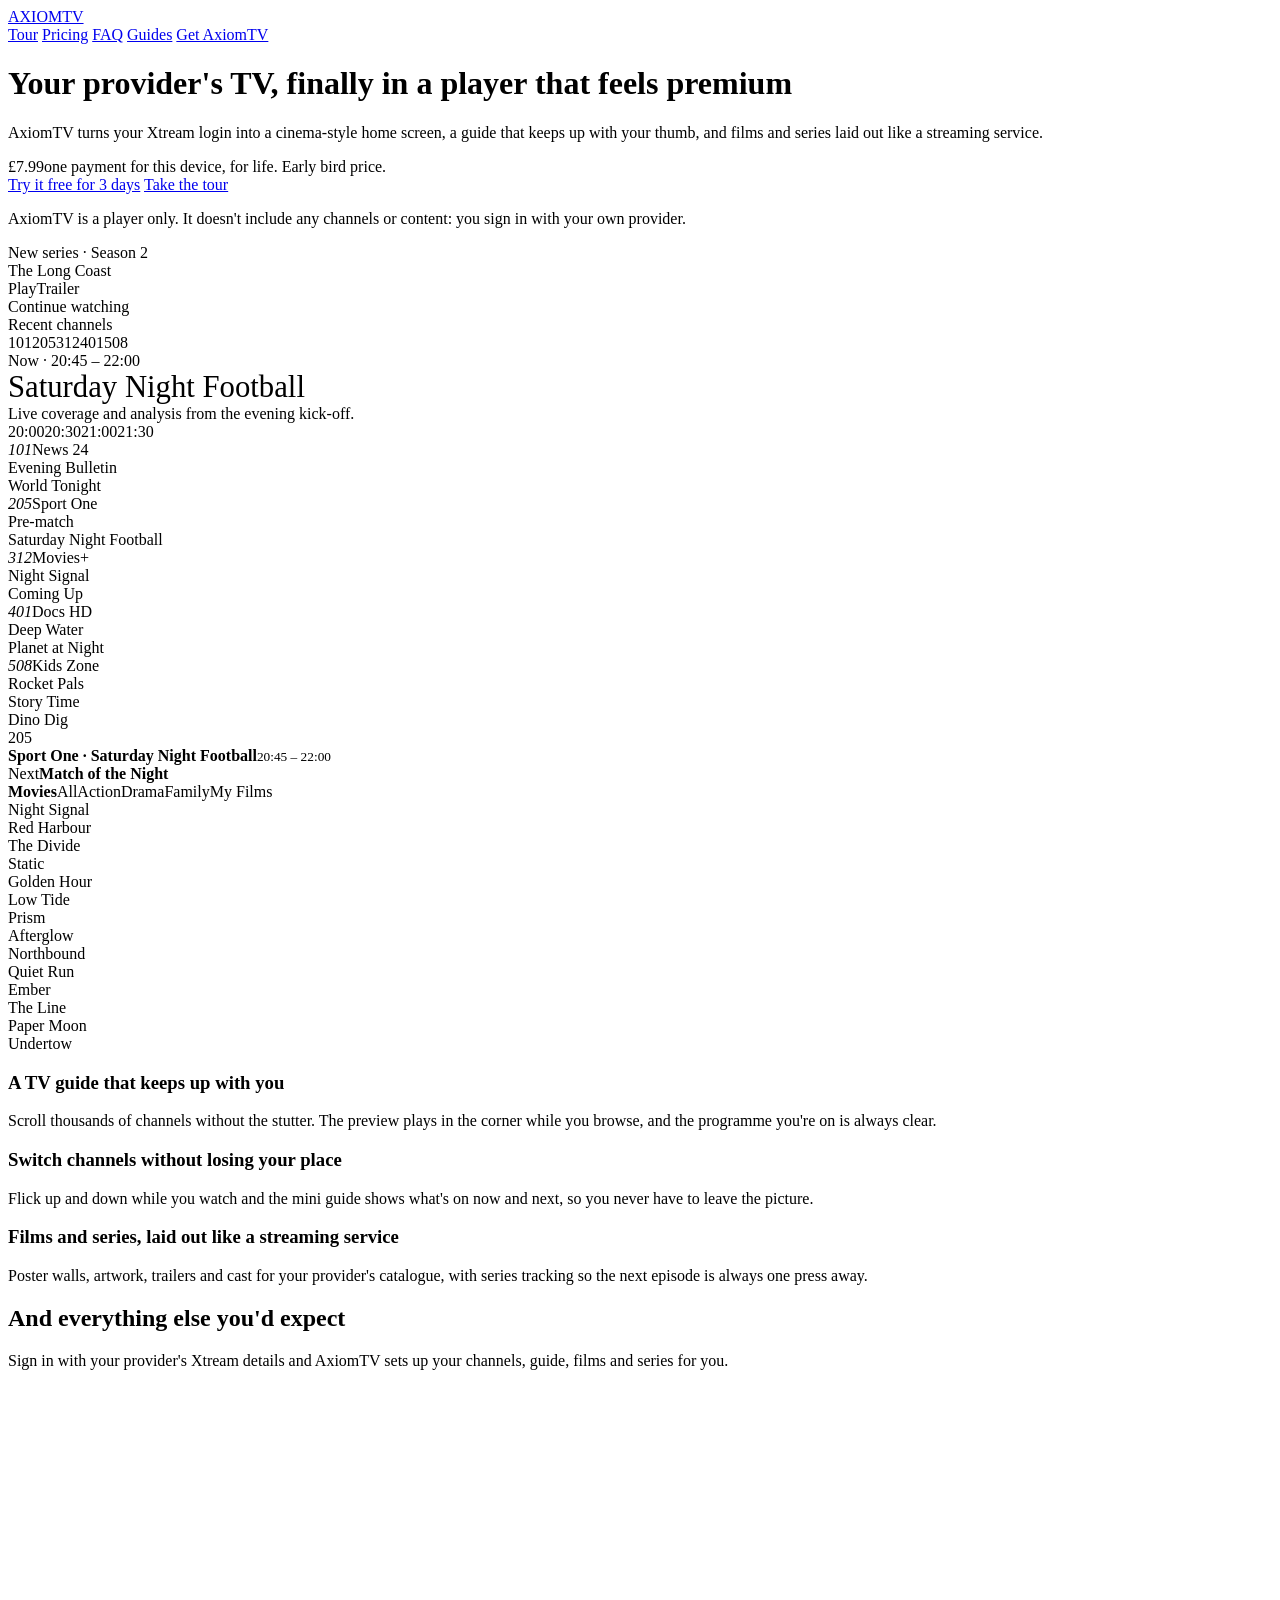
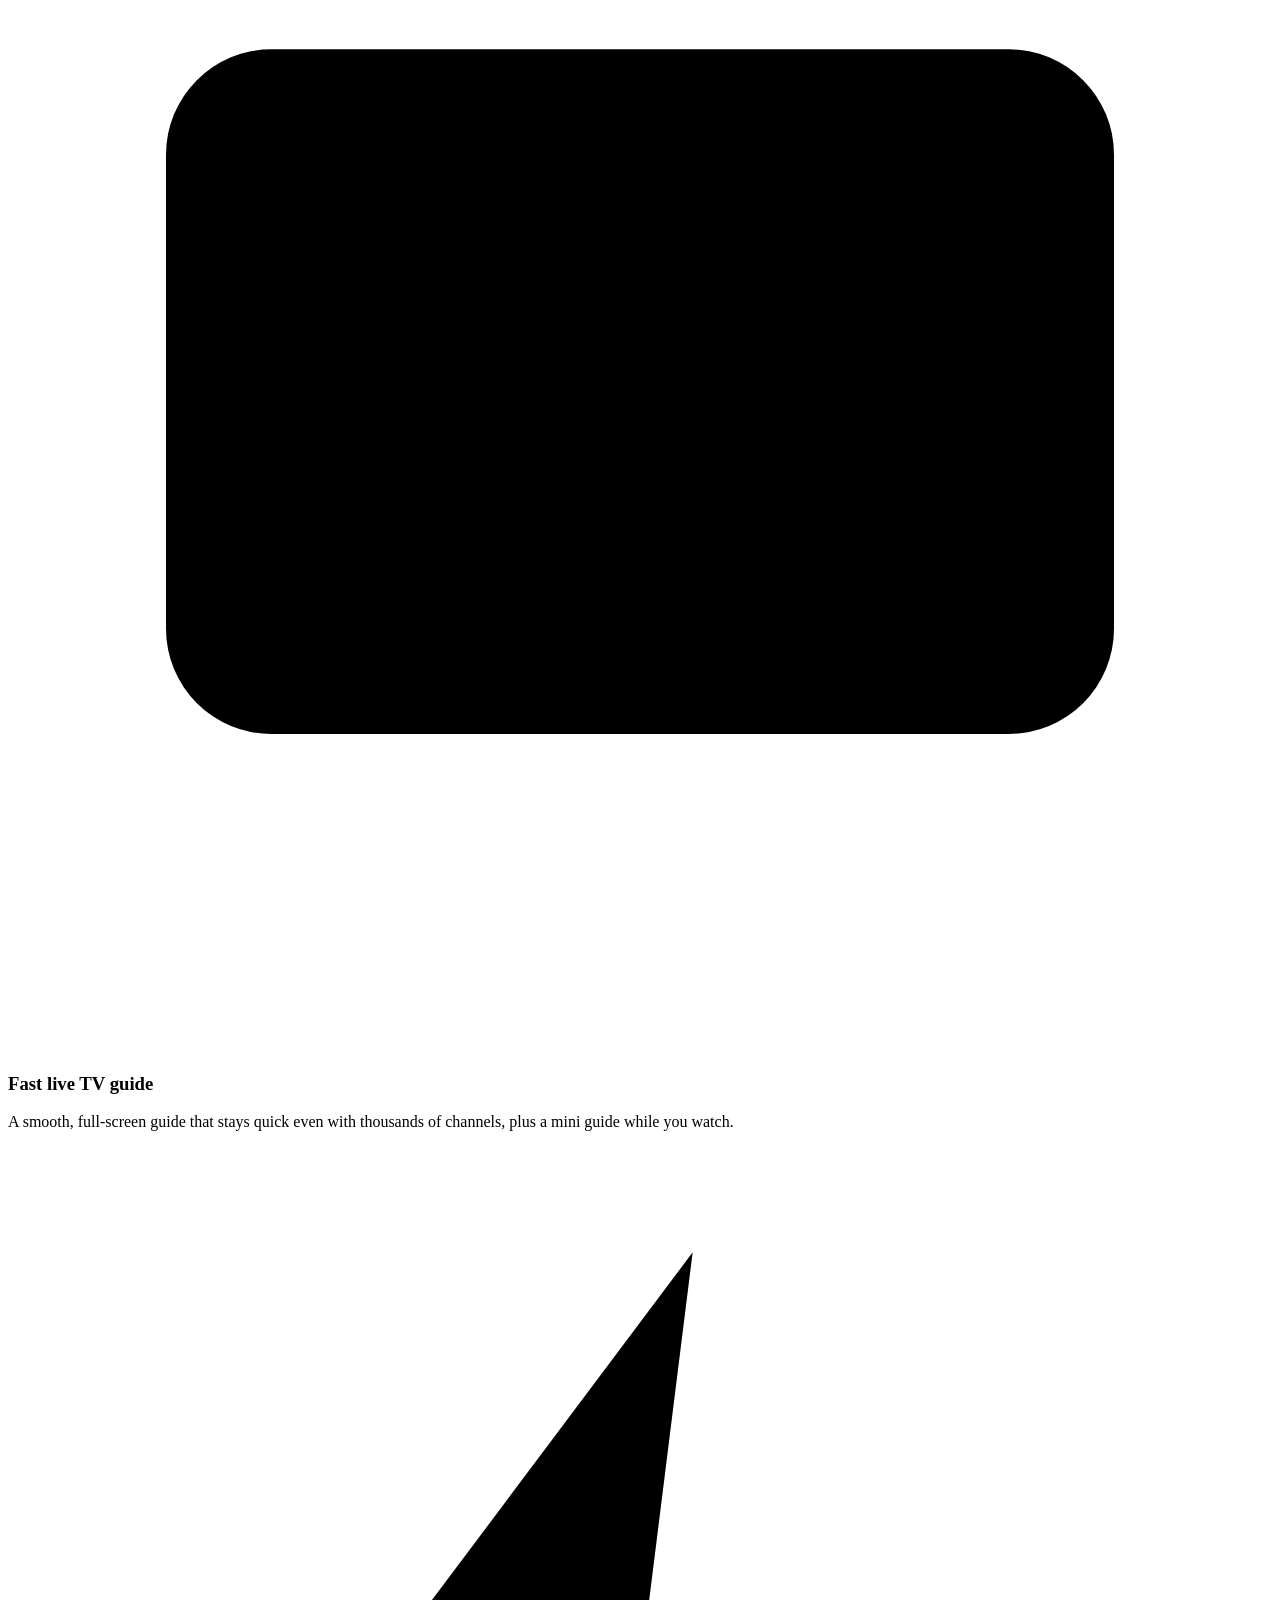
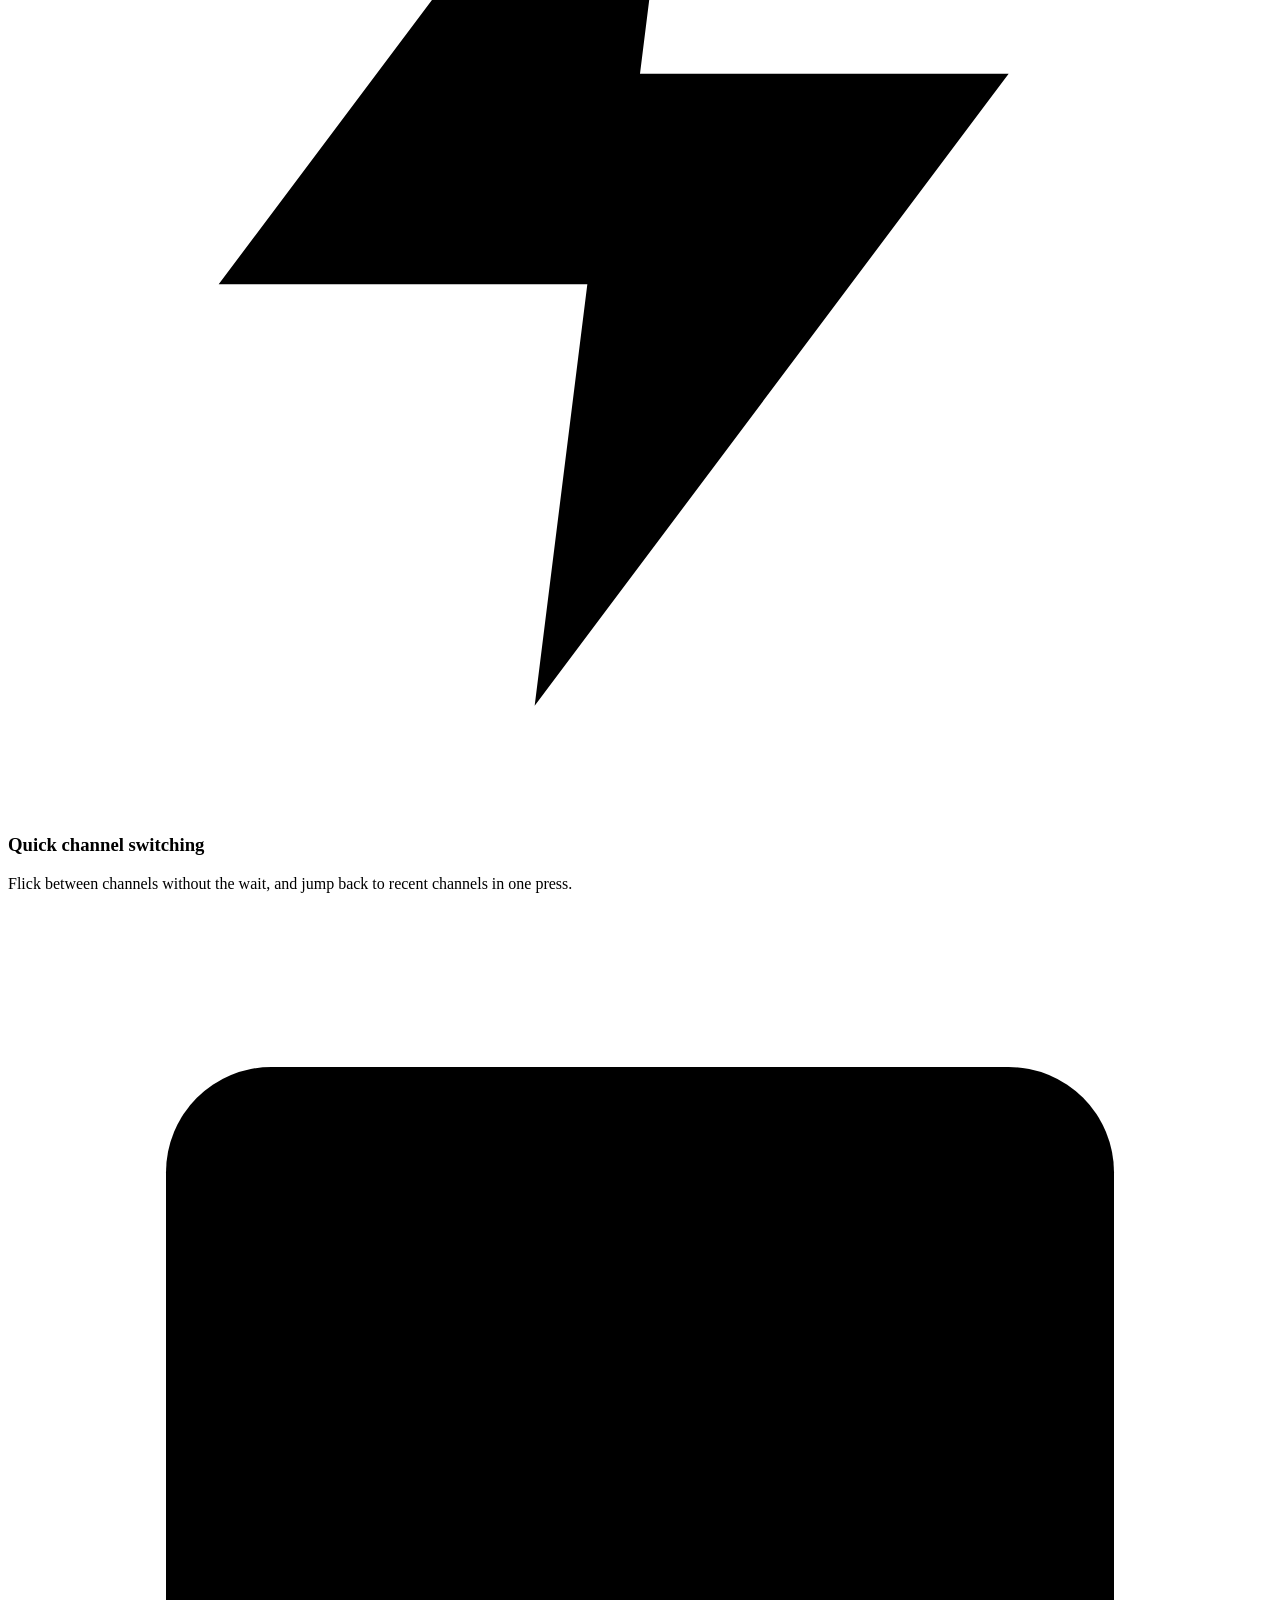
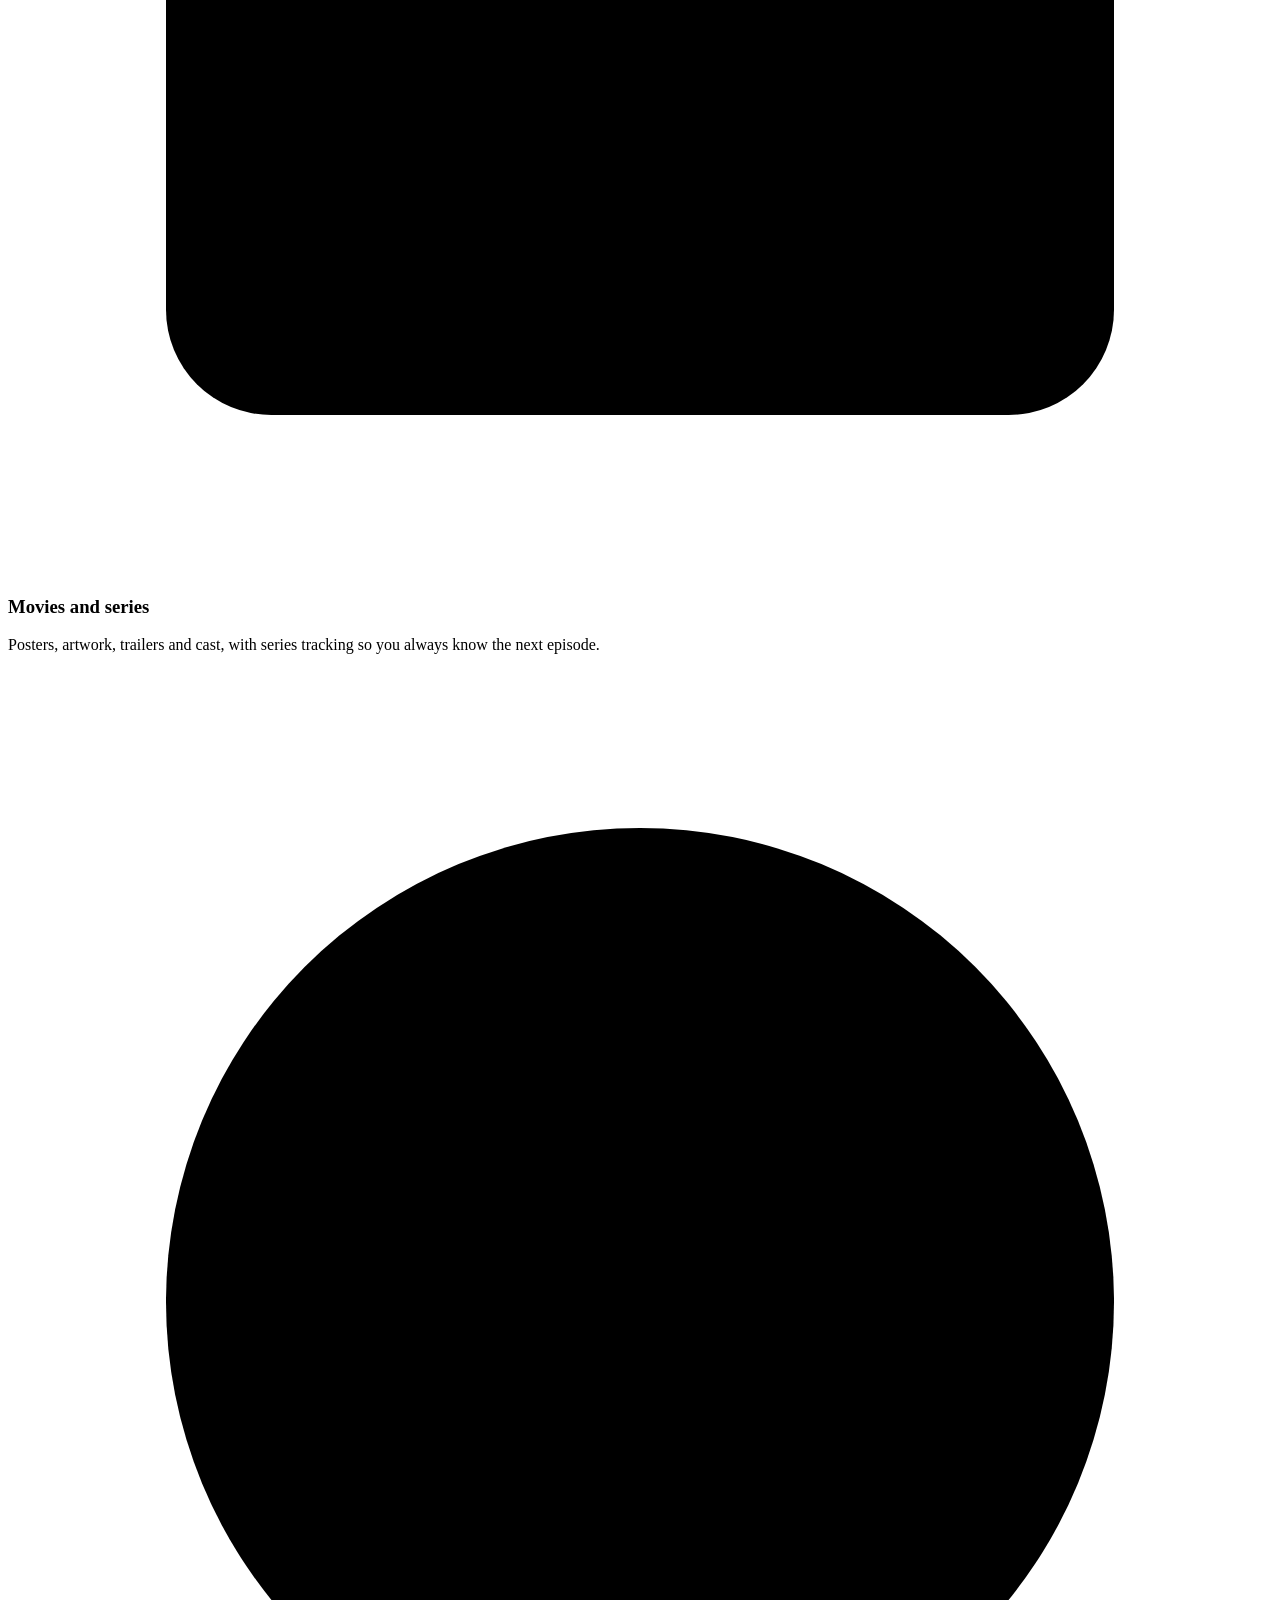
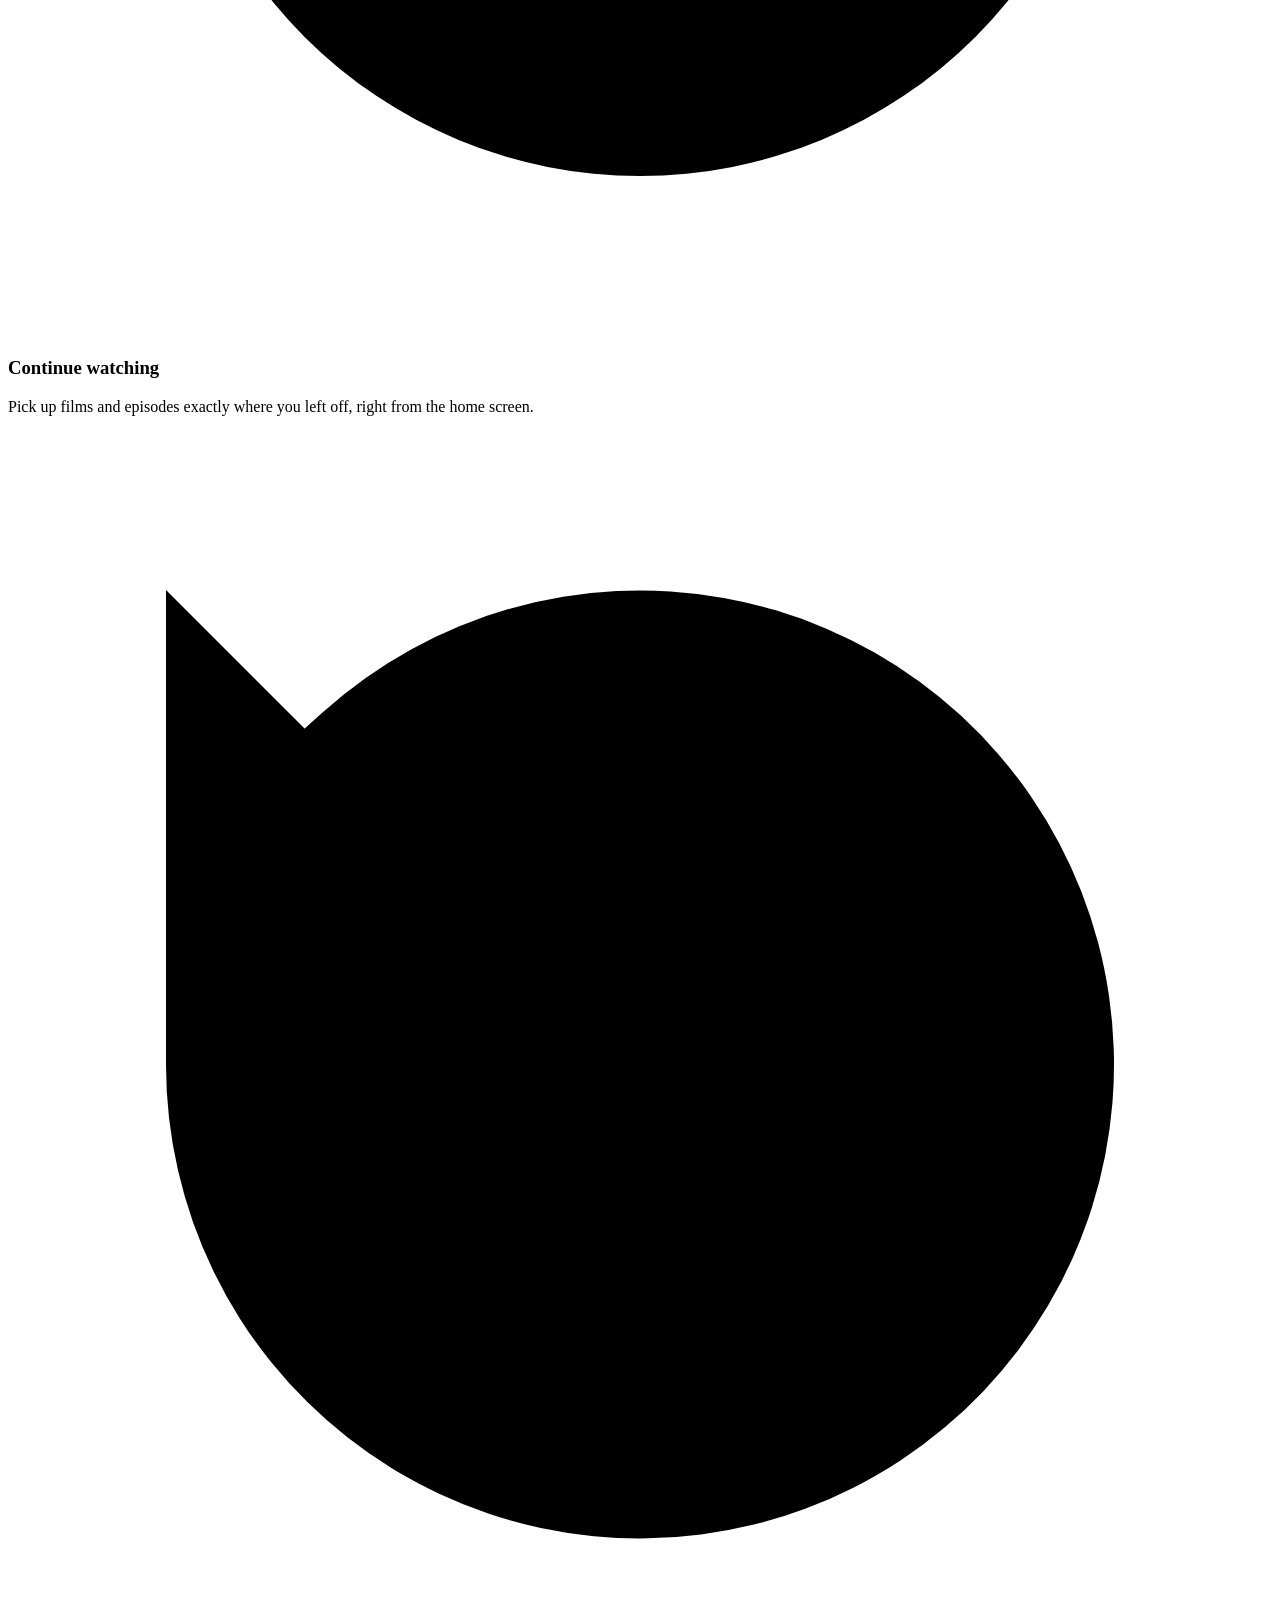
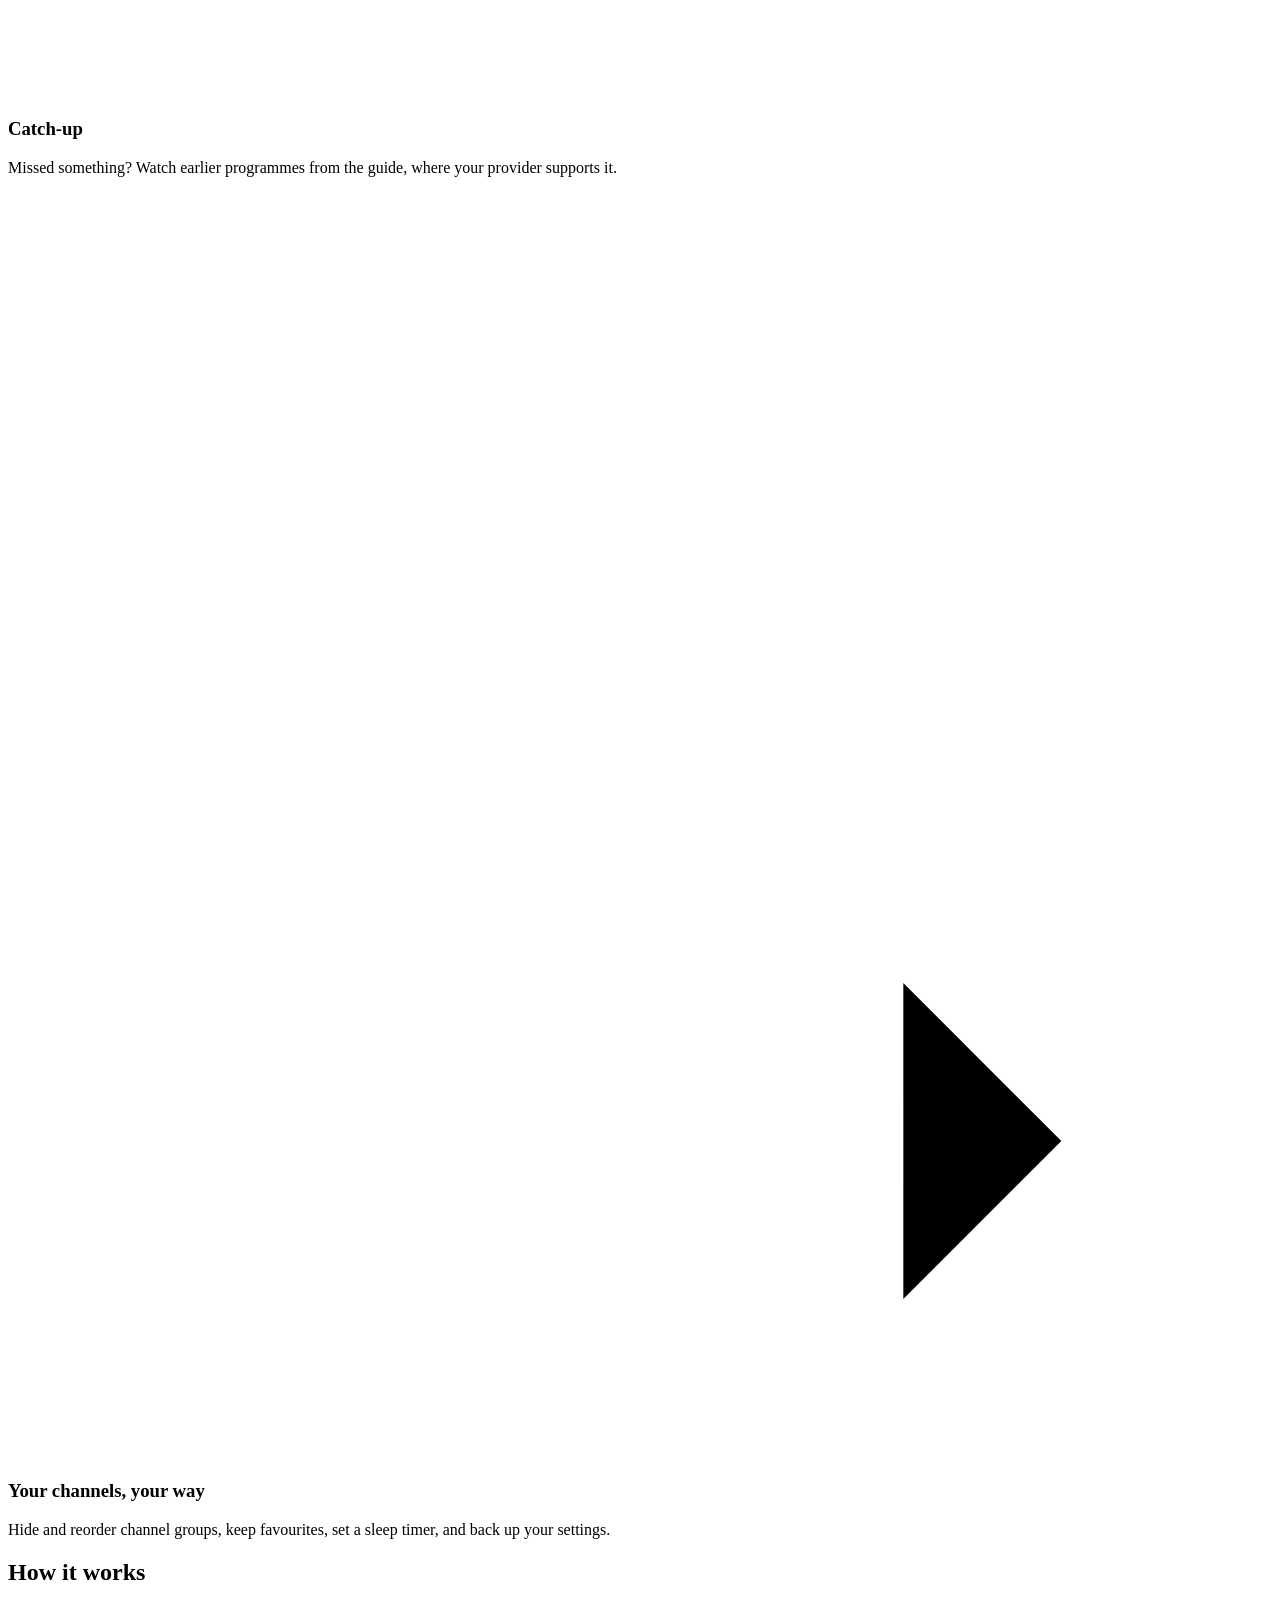
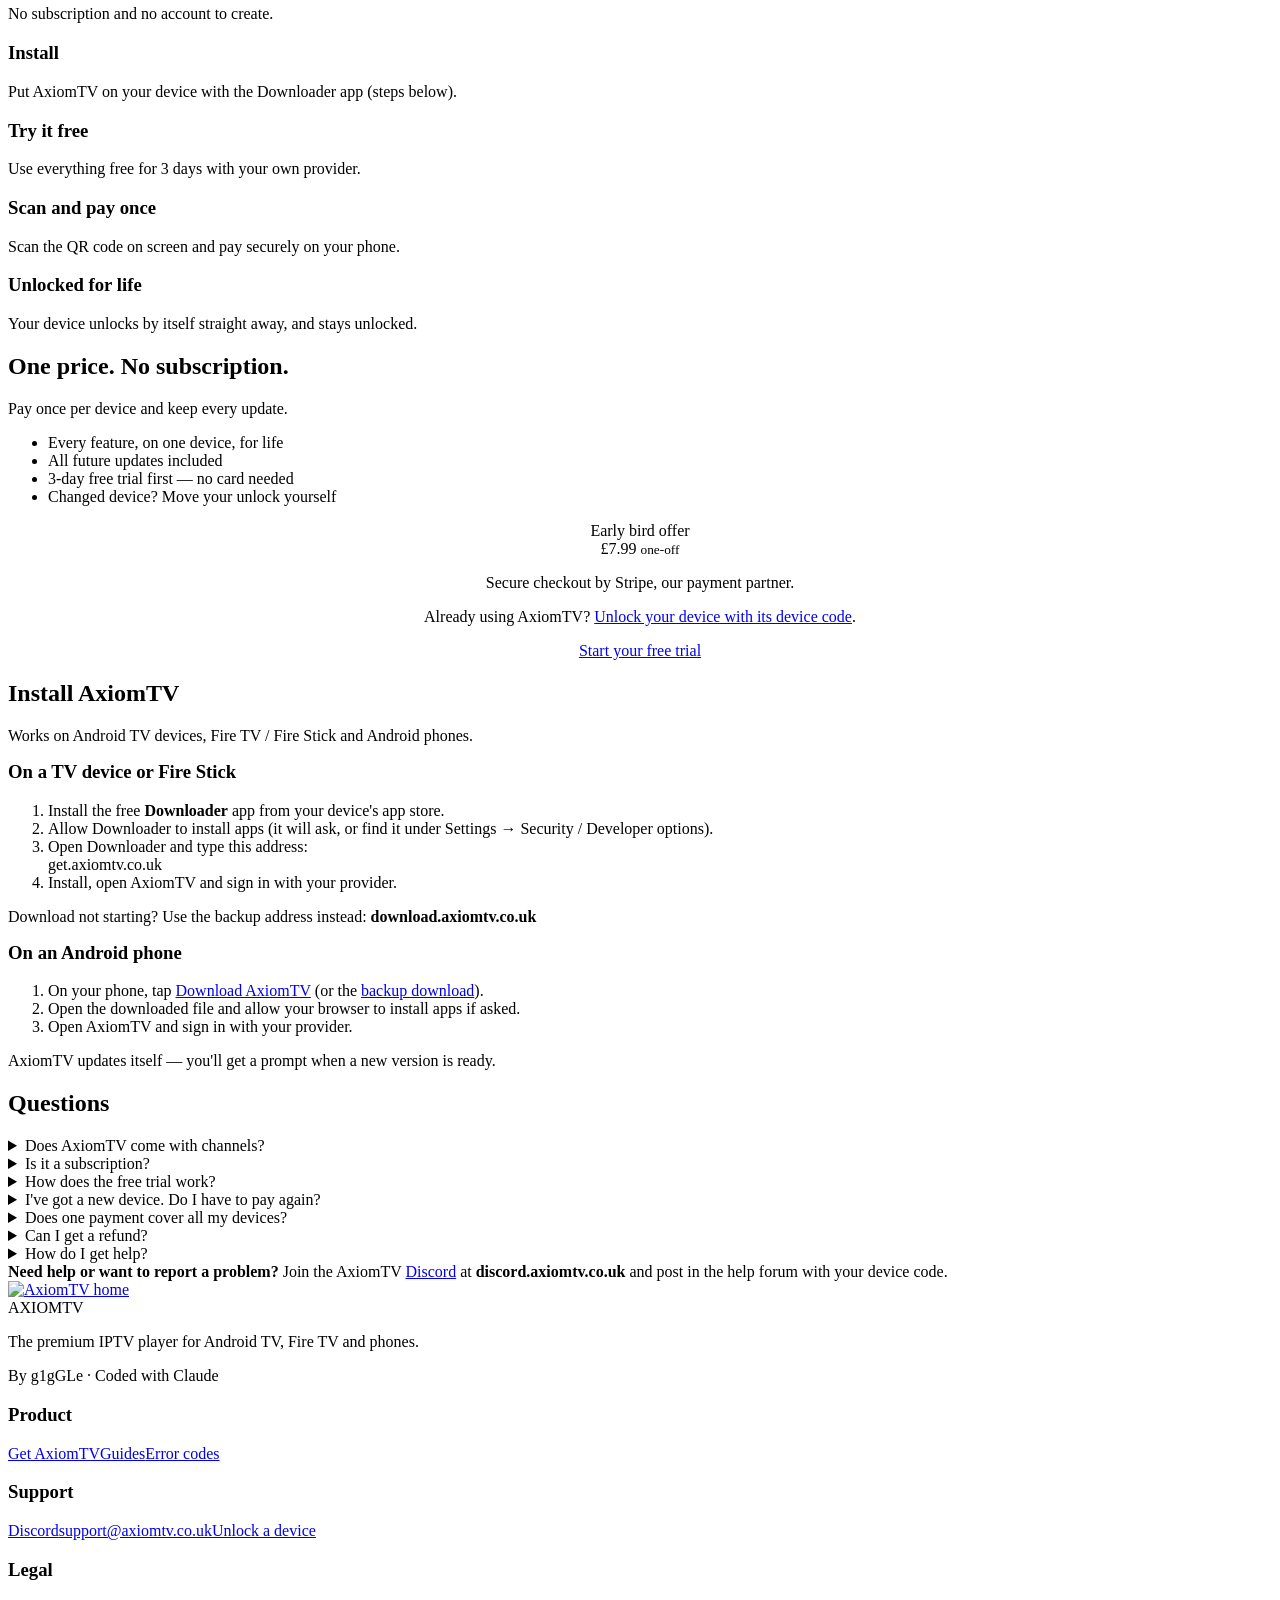
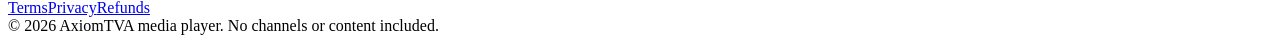
==== commit d7042fa5: "Website: new footer with big logo, link columns and a tidy bottom line Co-Authored-By: Claude Opus 5" ====
--- a/website/public/index.html
+++ b/website/public/index.html
@@ -262,19 +262,21 @@
   </section>
 </main>
 
-<footer>
-  <div class="wrap">
-    <span class="credit">© 2026 AxiomTV · by g1gGLe 🏴󠁧󠁢󠁥󠁮󠁧󠁿 · coded with Claude · <a href="mailto:support@axiomtv.co.uk">support@axiomtv.co.uk</a></span>
-    <nav aria-label="Legal">
-      <a href="/terms.html">Terms</a>
-      <a href="/privacy.html">Privacy</a>
-      <a href="/refunds.html">Refunds</a>
-      <a href="/guides">Guides</a>
-      <a href="/help">Error codes</a>
-      <a href="/discord">Discord</a>
-      <a href="mailto:support@axiomtv.co.uk">Email us</a>
-    </nav>
+<footer class="site-foot">
+  <div class="wrap foot-grid">
+    <div class="foot-brand">
+      <a class="foot-logo" href="/"><img src="/logo.png" alt="AxiomTV home" width="96" height="96"></a>
+      <div>
+        <div class="wordmark foot-word">AXIOMTV</div>
+        <p class="foot-tag">The premium IPTV player for Android TV, Fire TV and phones.</p>
+        <p class="foot-by">By g1gGLe · Coded with Claude</p>
+      </div>
+    </div>
+    <nav class="foot-col" aria-label="Product"><h3>Product</h3><a href="/#install">Get AxiomTV</a><a href="/guides">Guides</a><a href="/help">Error codes</a></nav>
+    <nav class="foot-col" aria-label="Support"><h3>Support</h3><a href="/discord">Discord</a><a href="mailto:support@axiomtv.co.uk">support@axiomtv.co.uk</a><a href="/link">Unlock a device</a></nav>
+    <nav class="foot-col" aria-label="Legal"><h3>Legal</h3><a href="/terms.html">Terms</a><a href="/privacy.html">Privacy</a><a href="/refunds.html">Refunds</a></nav>
   </div>
+  <div class="wrap foot-base"><span>© 2026 AxiomTV</span><span>A media player. No channels or content included.</span></div>
 </footer>
 <script>
 (function () {
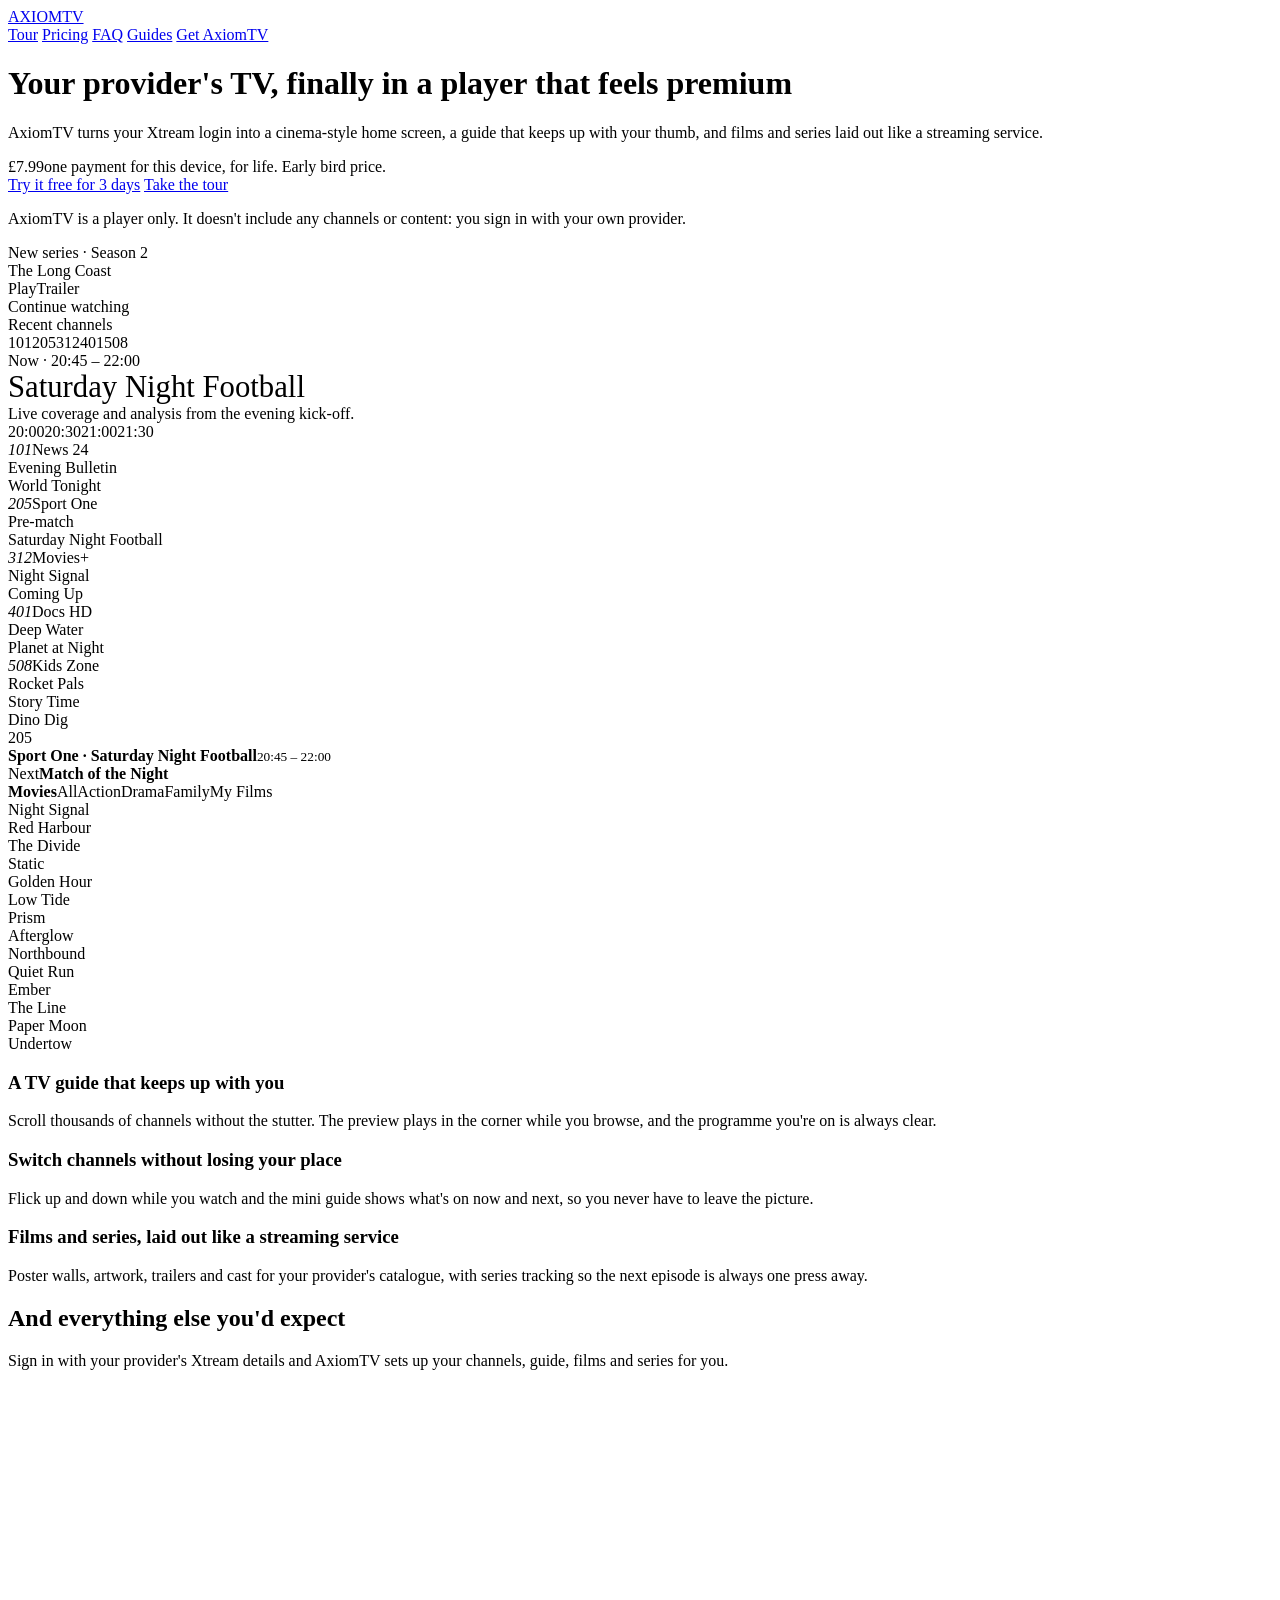
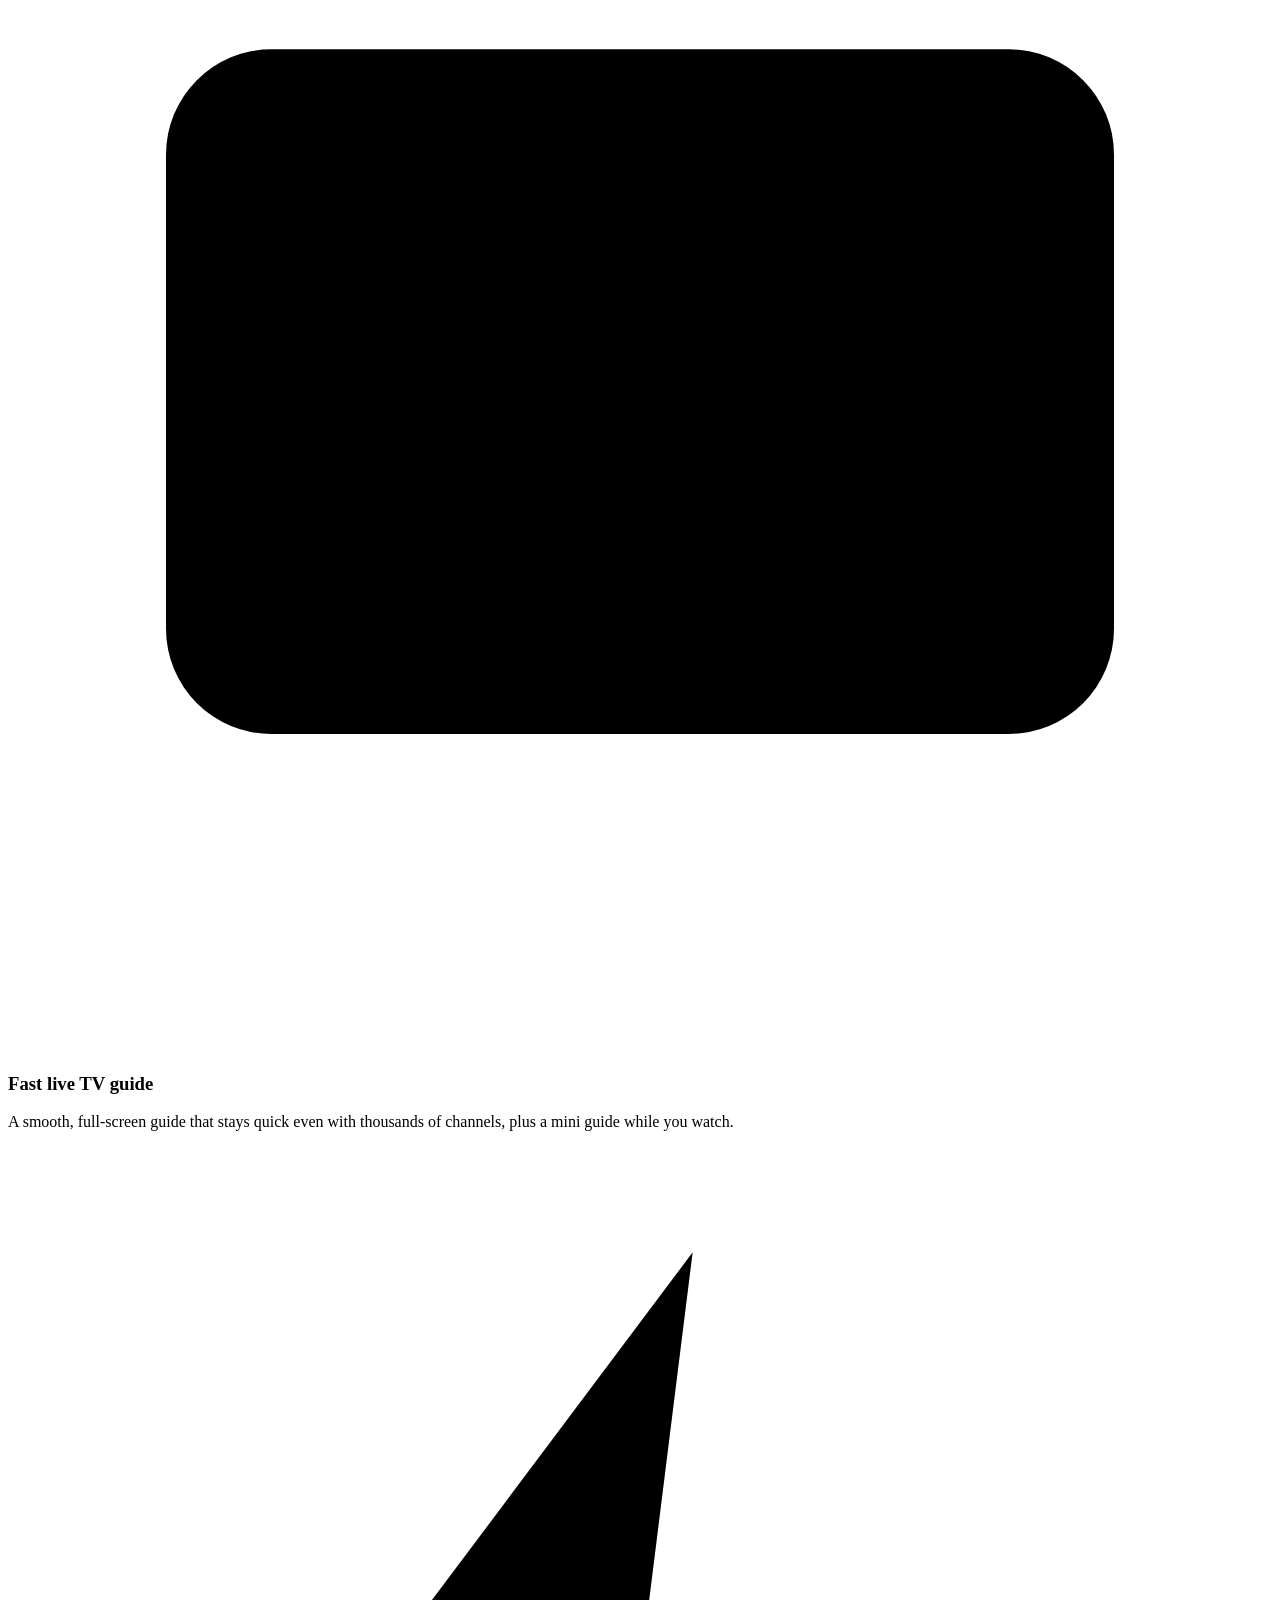
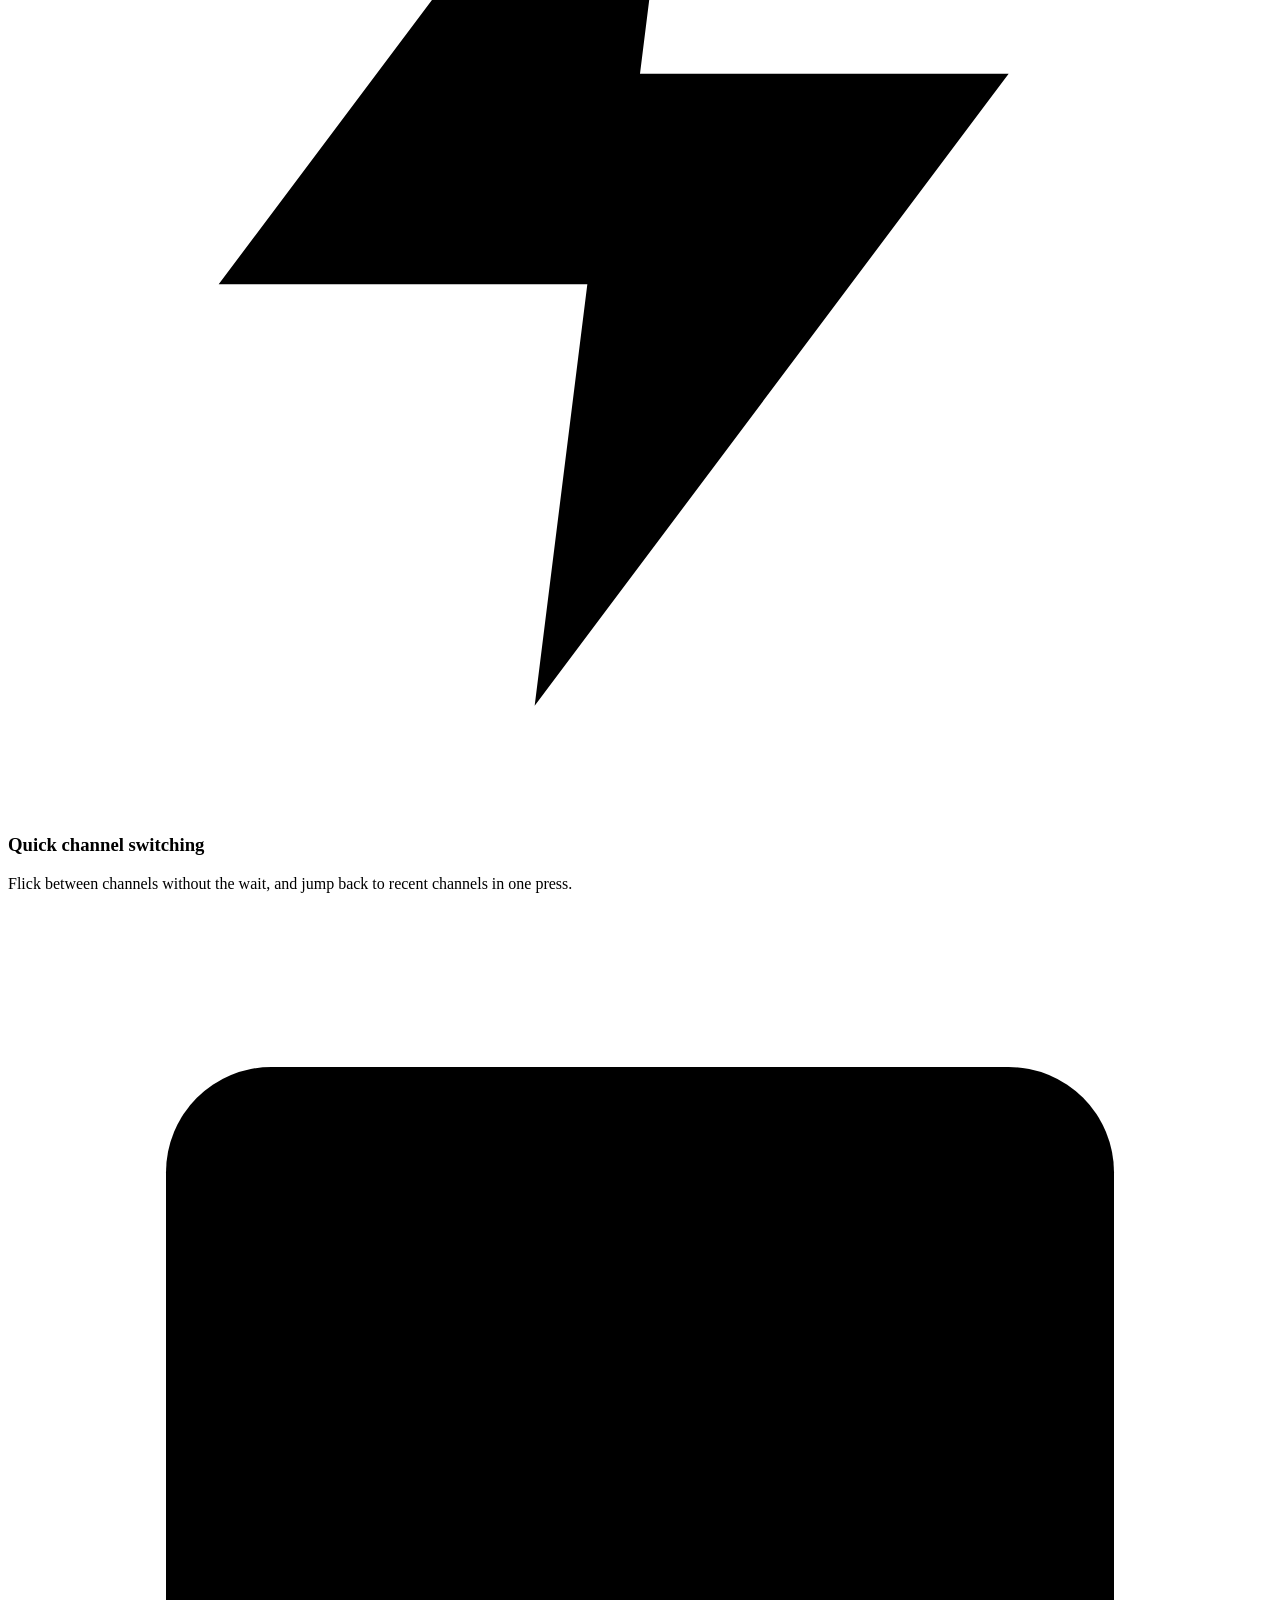
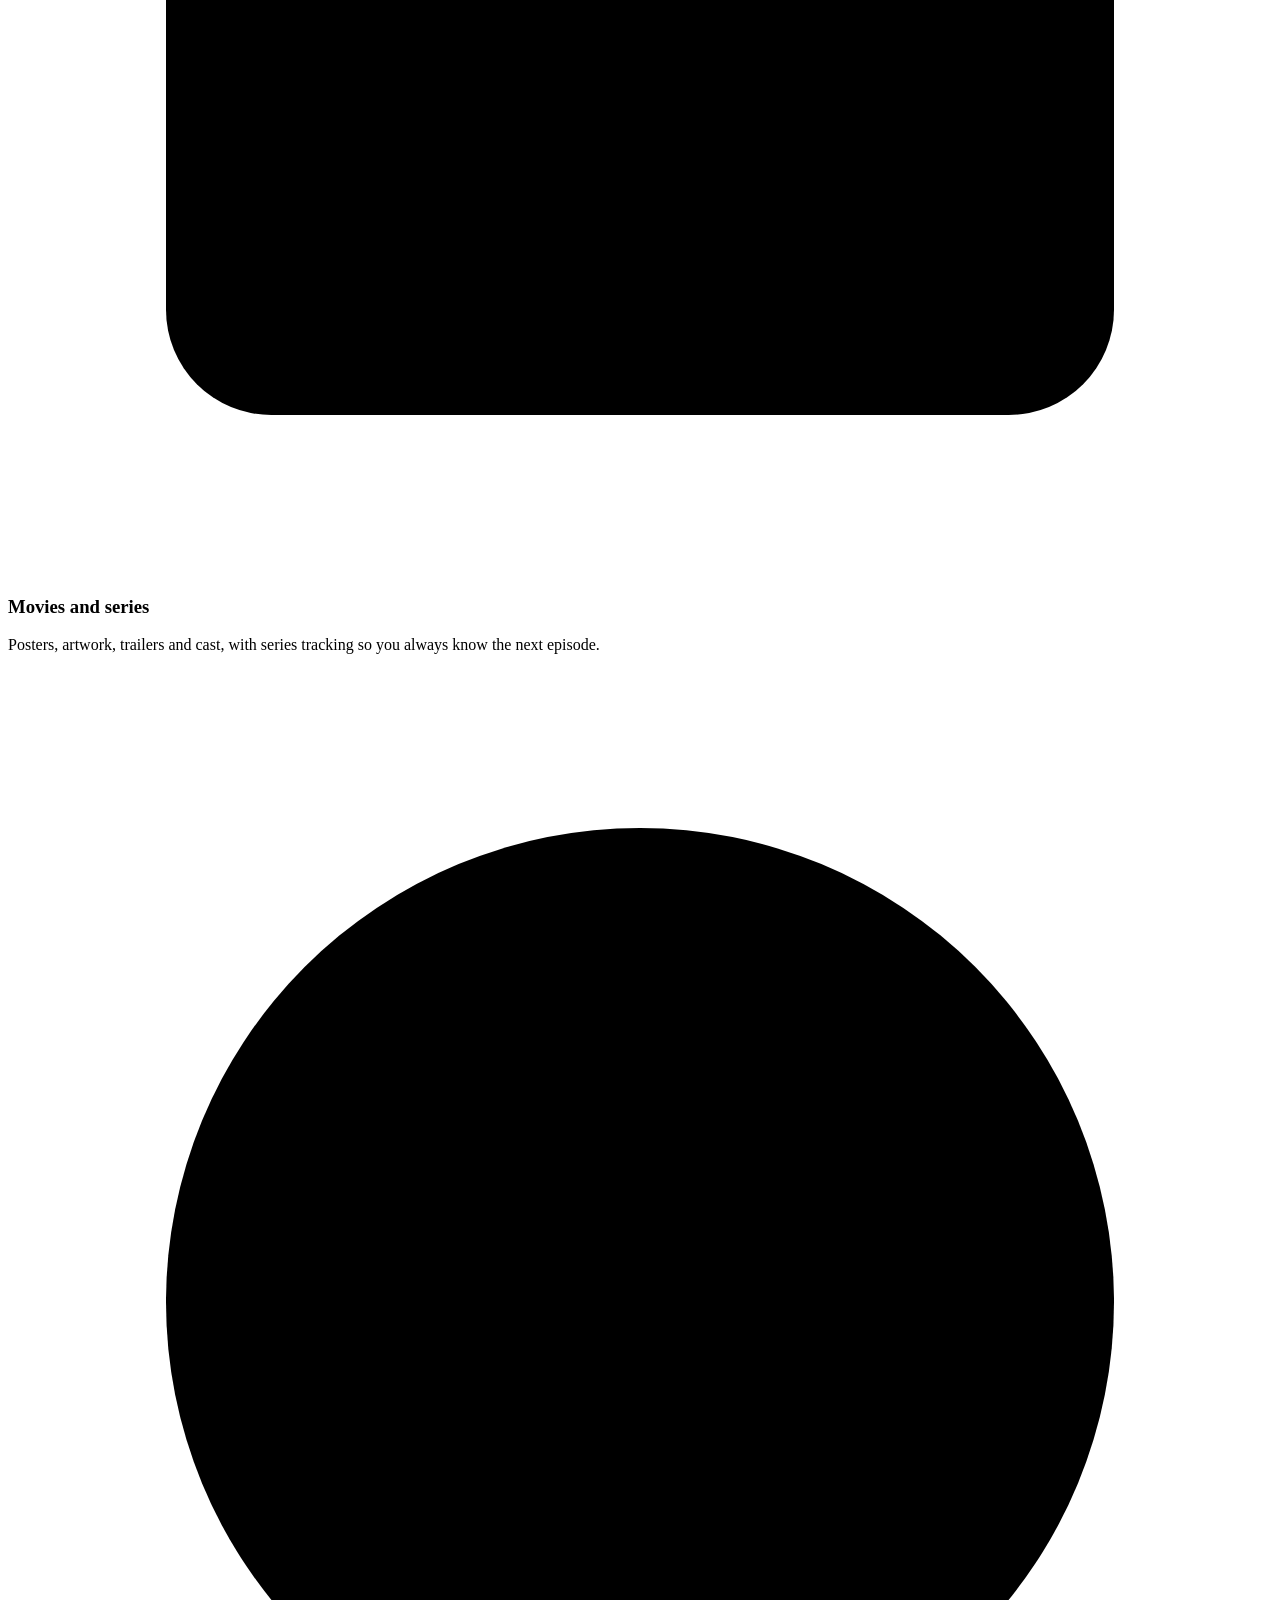
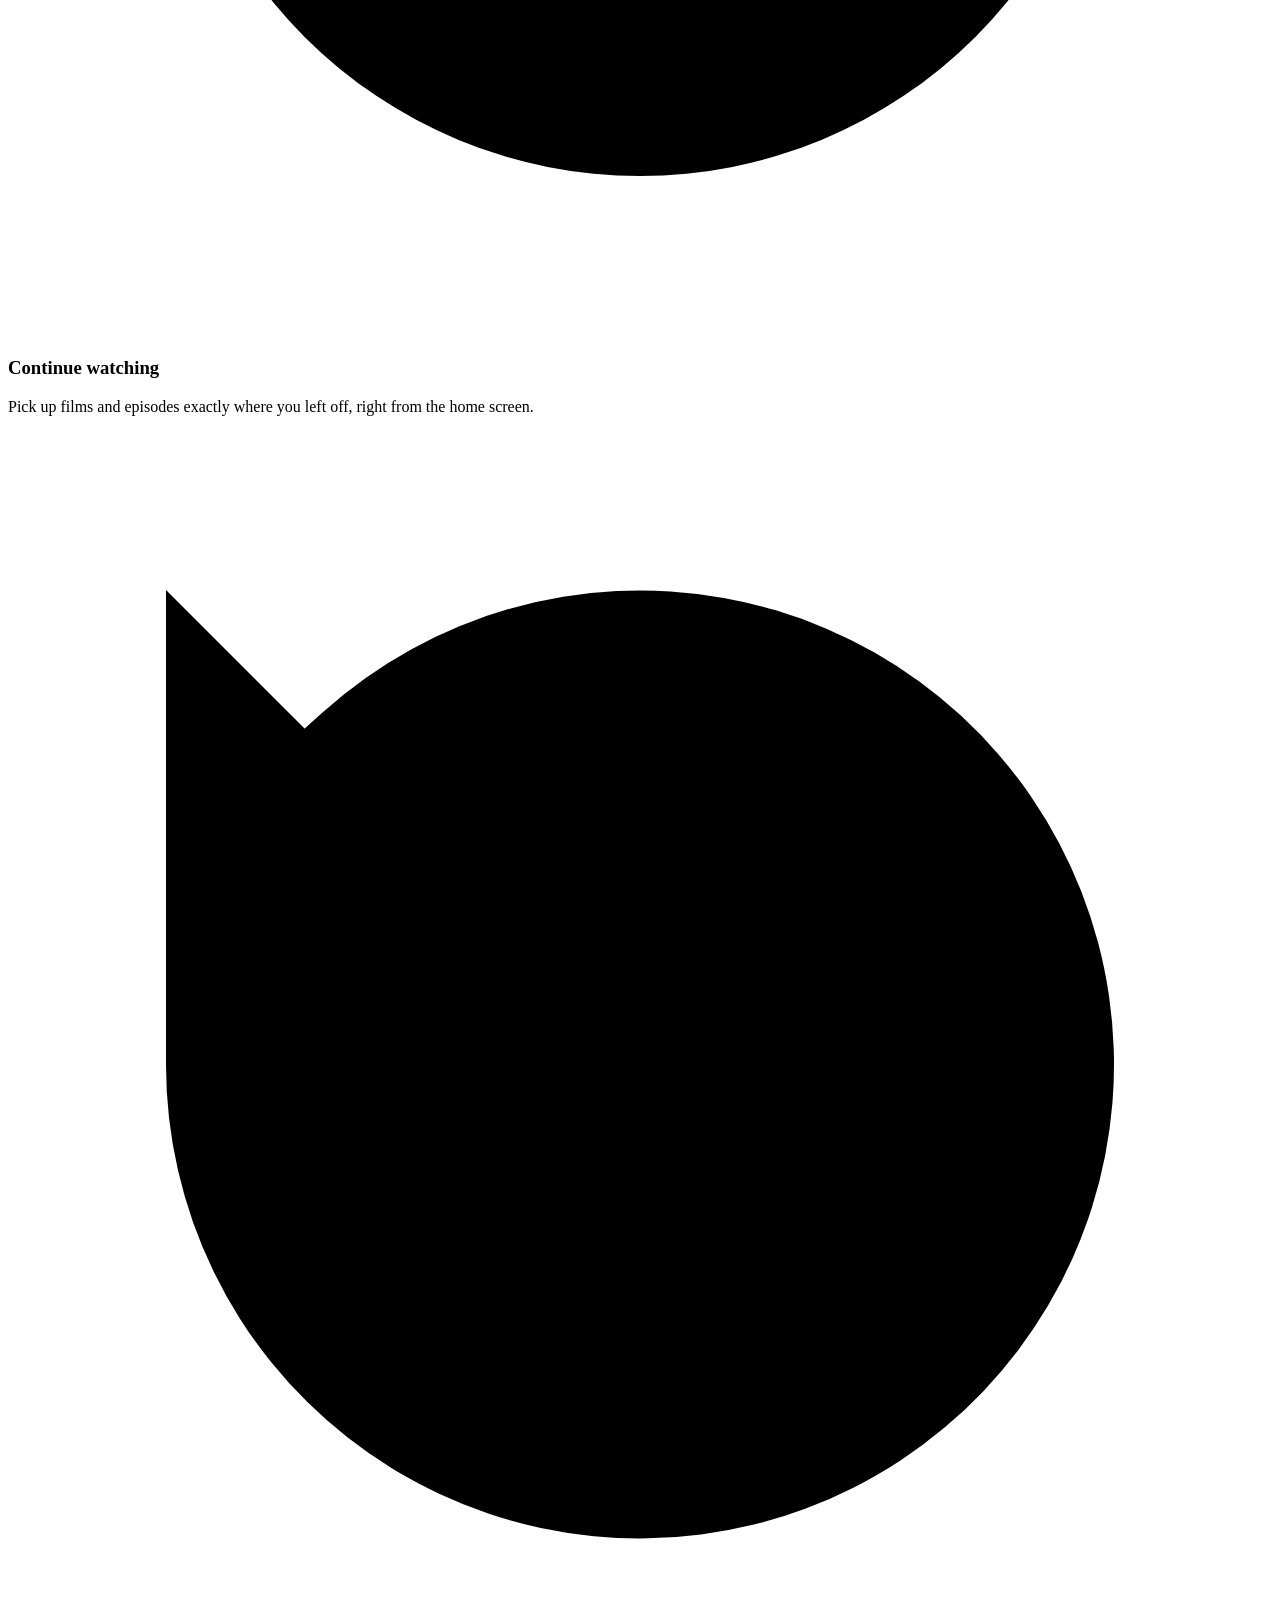
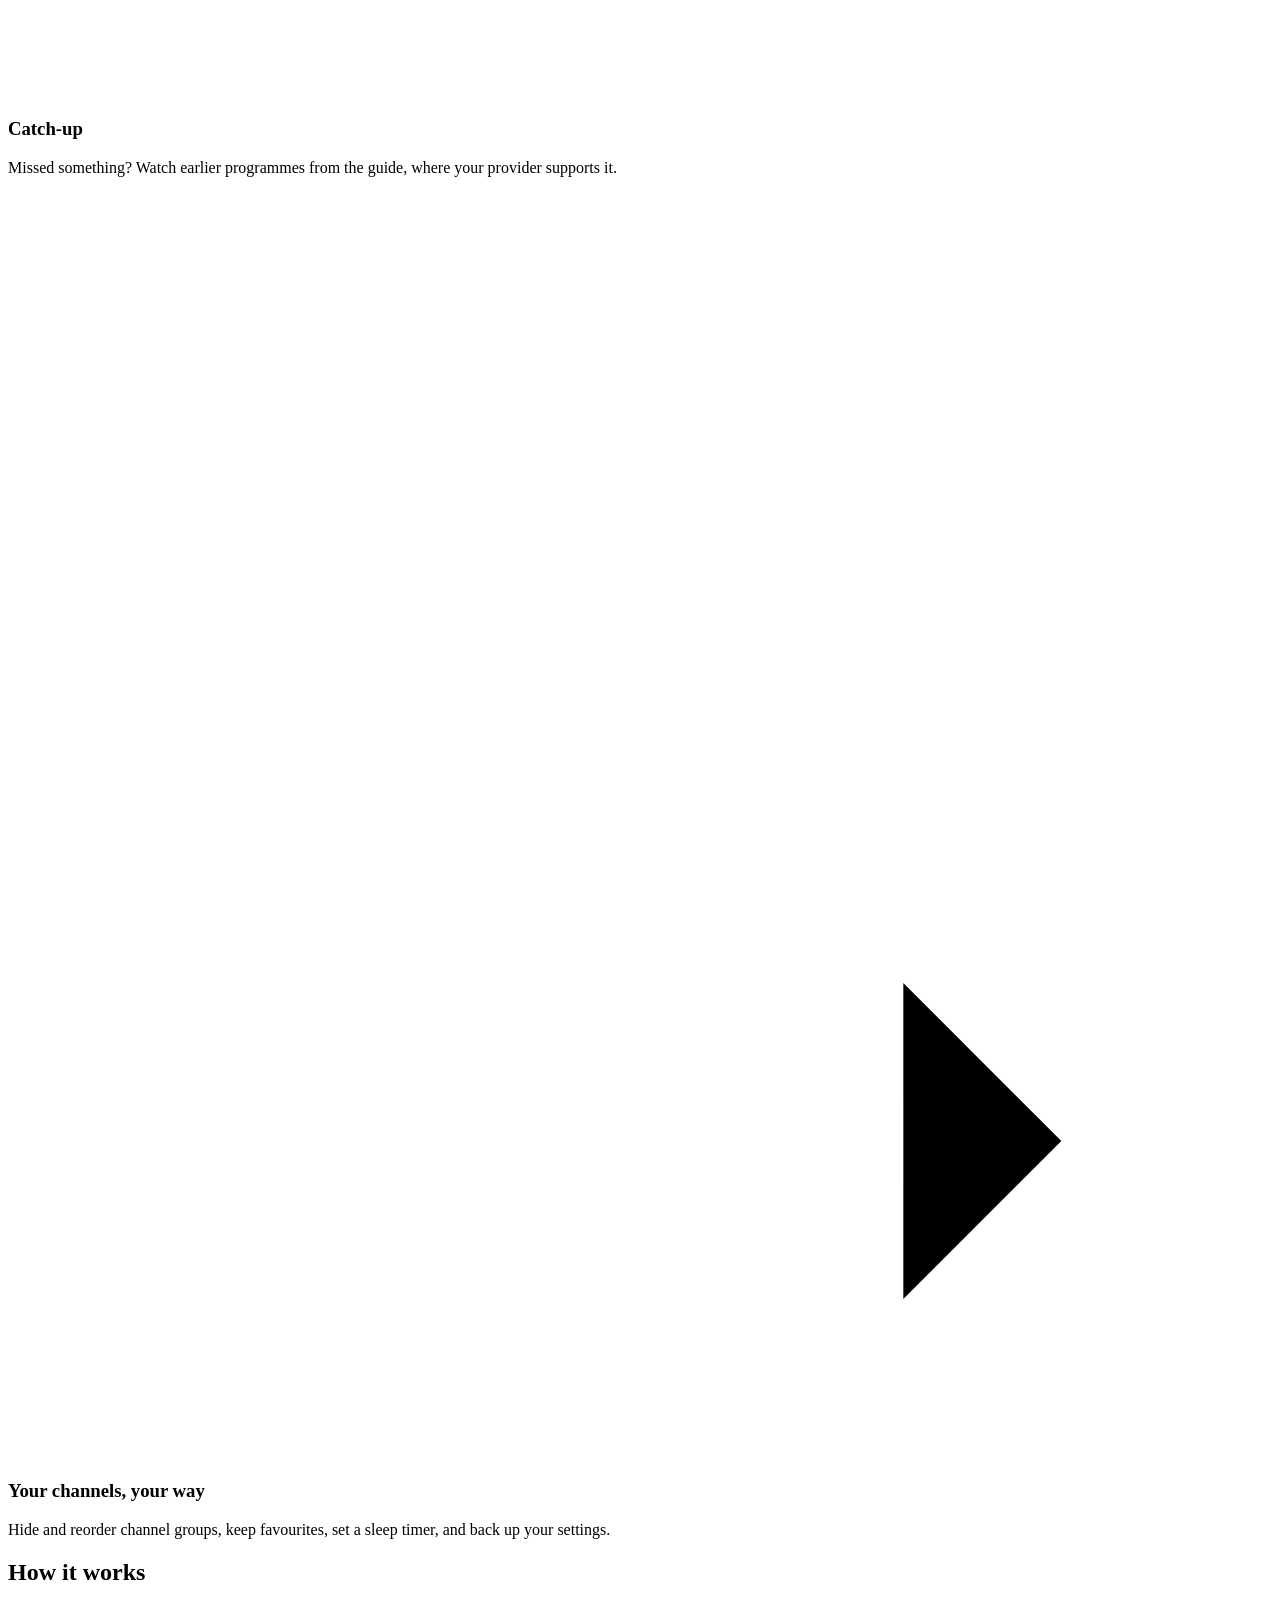
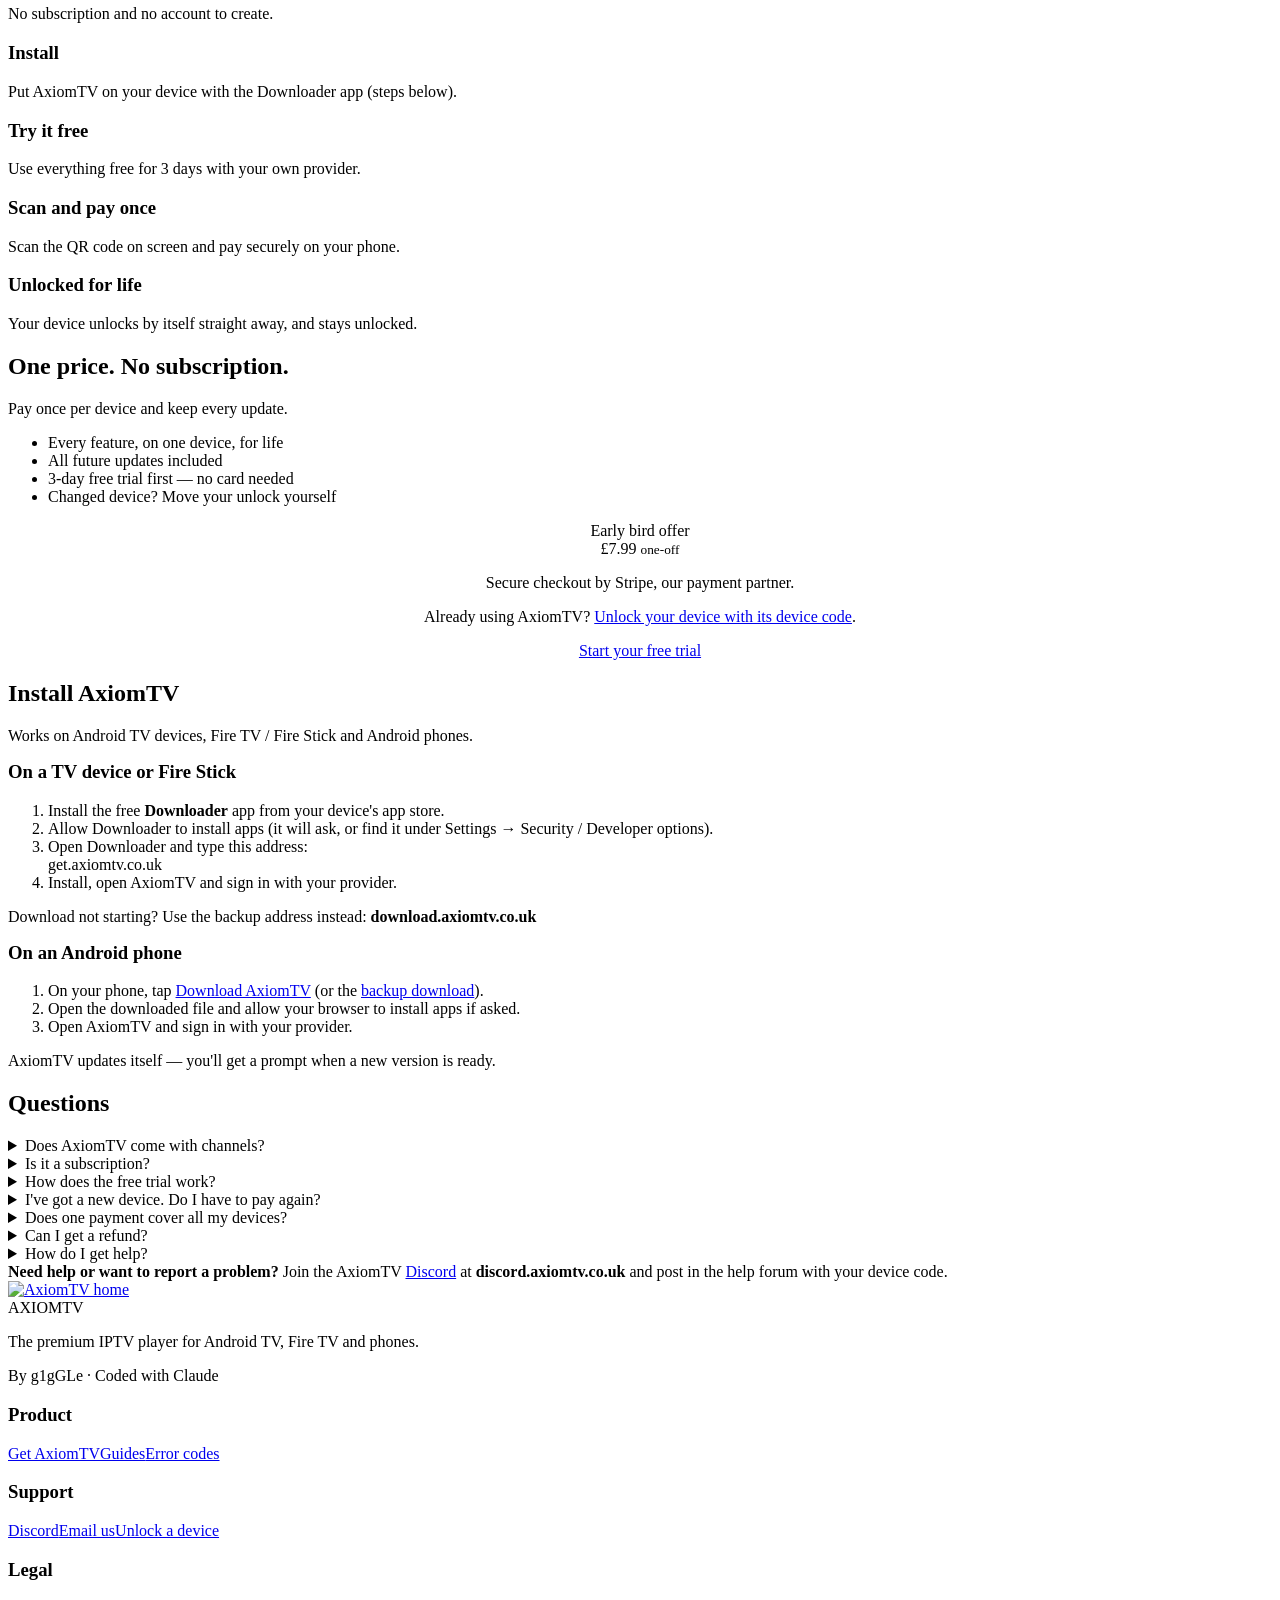
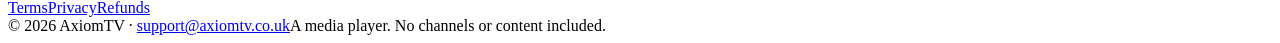
==== commit 217976e8: "Website: no more wrapped email in the footer, header button stays on one line Co-Authored-By: Claude" ====
--- a/website/public/index.html
+++ b/website/public/index.html
@@ -273,10 +273,10 @@
       </div>
     </div>
     <nav class="foot-col" aria-label="Product"><h3>Product</h3><a href="/#install">Get AxiomTV</a><a href="/guides">Guides</a><a href="/help">Error codes</a></nav>
-    <nav class="foot-col" aria-label="Support"><h3>Support</h3><a href="/discord">Discord</a><a href="mailto:support@axiomtv.co.uk">support@axiomtv.co.uk</a><a href="/link">Unlock a device</a></nav>
+    <nav class="foot-col" aria-label="Support"><h3>Support</h3><a href="/discord">Discord</a><a href="mailto:support@axiomtv.co.uk" title="support@axiomtv.co.uk">Email us</a><a href="/link">Unlock a device</a></nav>
     <nav class="foot-col" aria-label="Legal"><h3>Legal</h3><a href="/terms.html">Terms</a><a href="/privacy.html">Privacy</a><a href="/refunds.html">Refunds</a></nav>
   </div>
-  <div class="wrap foot-base"><span>© 2026 AxiomTV</span><span>A media player. No channels or content included.</span></div>
+  <div class="wrap foot-base"><span>© 2026 AxiomTV · <a href="mailto:support@axiomtv.co.uk">support@axiomtv.co.uk</a></span><span>A media player. No channels or content included.</span></div>
 </footer>
 <script>
 (function () {
